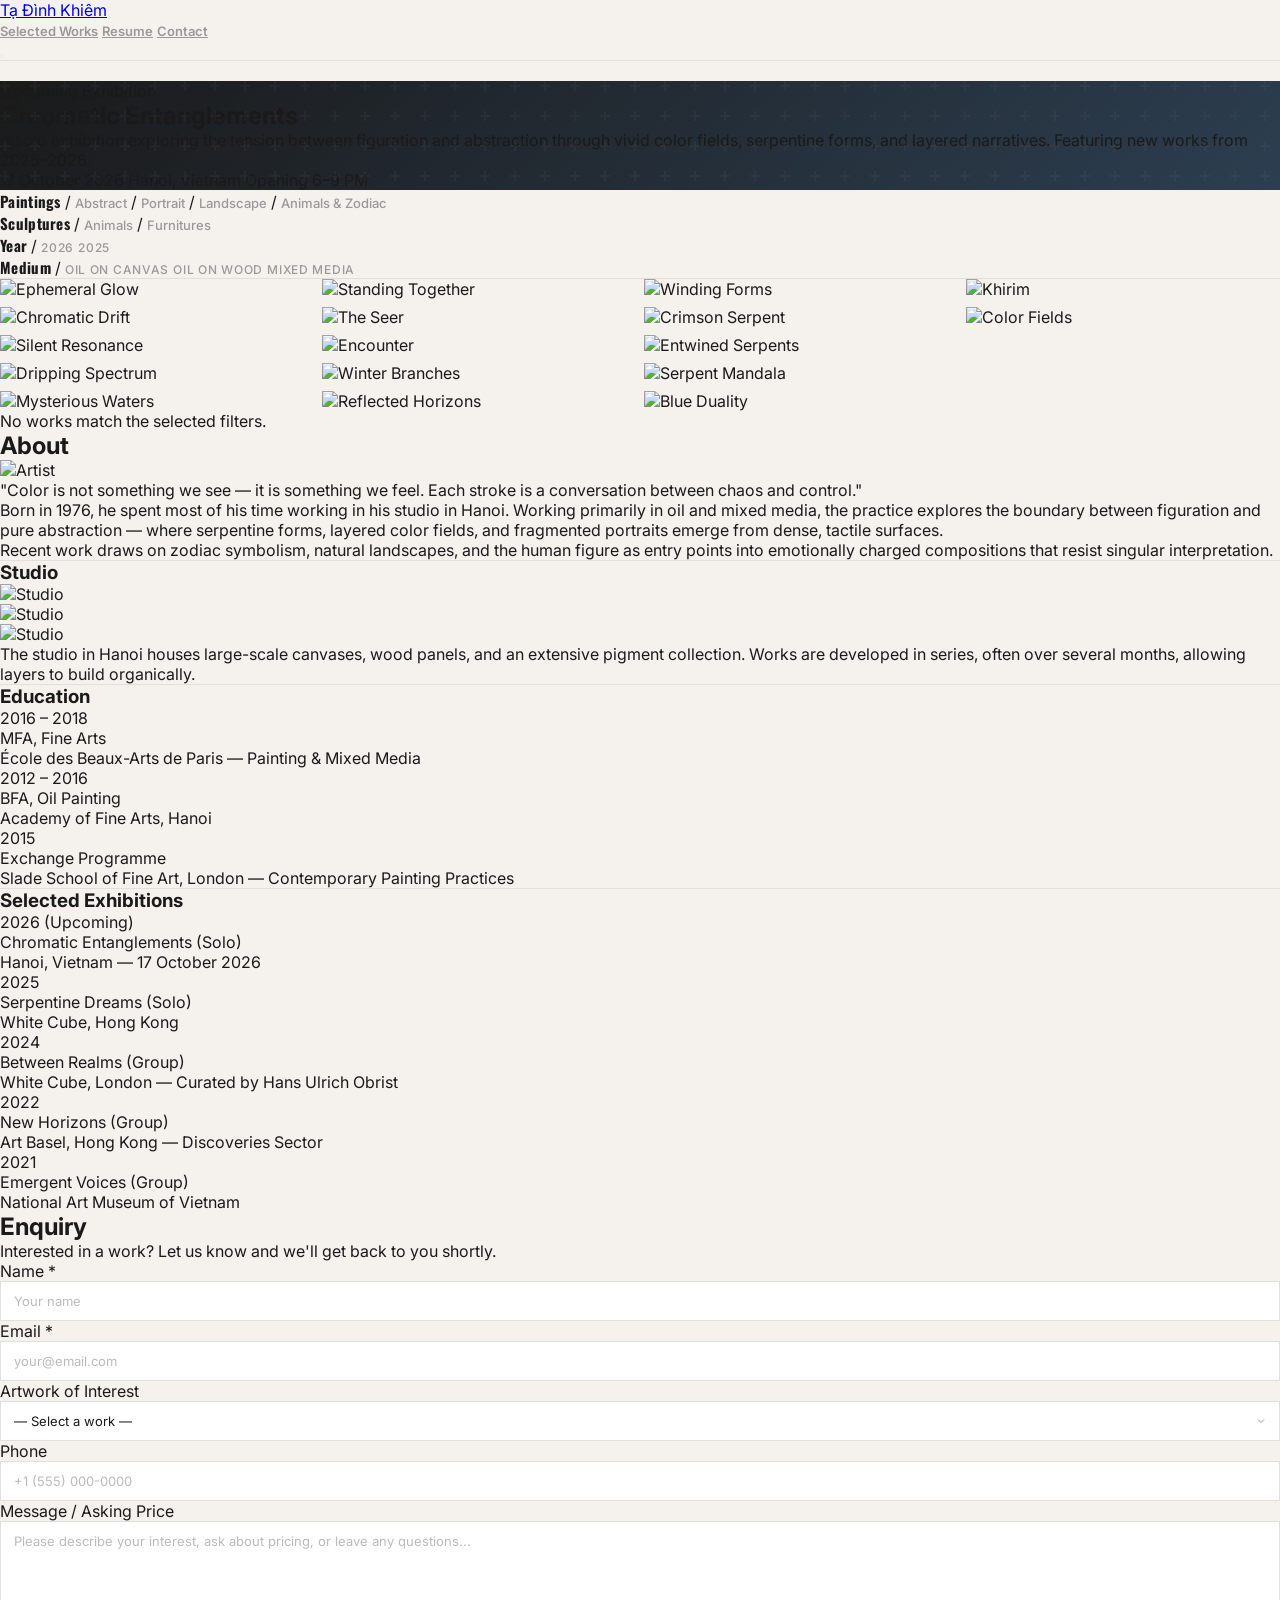
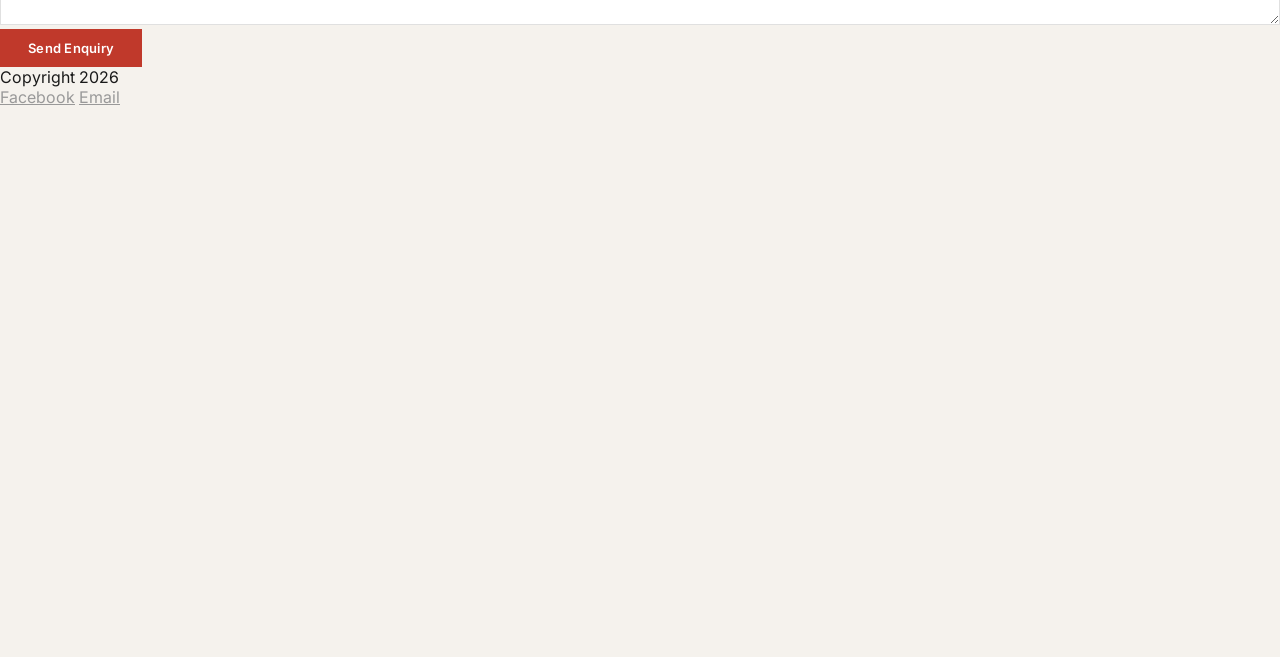
==== artist-full-v2.html @ 931a34ec "Initial commit: web art project" ====
<!DOCTYPE html>
<html lang="en" class="scroll-smooth">

<head>
    <meta charset="UTF-8">
    <meta name="viewport" content="width=device-width, initial-scale=1.0">
    <title>Selected Works</title>
    <script src="https://cdn.tailwindcss.com"></script>
    <script src="https://code.iconify.design/iconify-icon/1.0.7/iconify-icon.min.js"></script>
    <link
        href="https://fonts.googleapis.com/css2?family=Inter:wght@300;400;500;600;700&family=Oswald:wght@300;400;500;600;700&display=swap"
        rel="stylesheet">
    <script>
        tailwind.config = { theme: { extend: { fontFamily: { inter: ['Inter', 'sans-serif'], oswald: ['Oswald', 'sans-serif'] } } } }
    </script>
    <style>
        * {
            margin: 0;
            padding: 0;
            box-sizing: border-box
        }

        body {
            font-family: 'Inter', sans-serif;
            background: #F5F2ED;
            color: #1a1a1a;
            -webkit-font-smoothing: antialiased
        }

        ::-webkit-scrollbar {
            width: 6px
        }

        ::-webkit-scrollbar-track {
            background: #F5F2ED
        }

        ::-webkit-scrollbar-thumb {
            background: rgba(0, 0, 0, .12);
            border-radius: 3px
        }

        ::-webkit-scrollbar-thumb:hover {
            background: rgba(0, 0, 0, .25)
        }

        .masonry {
            columns: 4;
            column-gap: 8px
        }

        @media(max-width:1024px) {
            .masonry {
                columns: 3
            }
        }

        @media(max-width:640px) {
            .masonry {
                columns: 2;
                column-gap: 6px
            }
        }

        .mi {
            break-inside: avoid;
            margin-bottom: 8px;
            opacity: 0;
            transform: translateY(14px);
            animation: fu .45s ease forwards
        }

        @media(max-width:640px) {
            .mi {
                margin-bottom: 6px
            }
        }

        .mi.out {
            display: none
        }

        .mi img {
            width: 100%;
            height: auto;
            display: block;
            transition: transform .7s cubic-bezier(.25, .46, .45, .94)
        }

        .mi:hover img {
            transform: scale(1.02)
        }

        @keyframes fu {
            to {
                opacity: 1;
                transform: translateY(0)
            }
        }

        .ch {
            font-family: 'Oswald', sans-serif;
            font-weight: 700;
            font-size: 15px;
            color: #1a1a1a;
            letter-spacing: .02em
        }

        .cl {
            color: #999;
            transition: color .25s;
            cursor: pointer;
            font-weight: 500;
            font-size: 13px
        }

        .cl:hover {
            color: #555
        }

        .cl.on {
            color: #C0392B;
            font-weight: 600
        }

        .fl {
            color: #999;
            transition: color .25s;
            cursor: pointer;
            font-weight: 500;
            font-size: 12px;
            text-transform: uppercase;
            letter-spacing: .06em
        }

        .fl:hover {
            color: #555
        }

        .fl.on {
            color: #C0392B;
            font-weight: 600
        }

        .nl {
            color: #999;
            transition: color .25s;
            font-weight: 600;
            font-size: 13px
        }

        .nl:hover {
            color: #1a1a1a
        }

        .nl.cur {
            color: #1a1a1a
        }

        .dv {
            height: 1px;
            background: rgba(0, 0, 0, .08)
        }

        .lb {
            opacity: 0;
            pointer-events: none;
            transition: opacity .3s
        }

        .lb.on {
            opacity: 1;
            pointer-events: auto
        }

        .lb .lbi {
            transform: scale(.97) translateY(8px);
            transition: transform .4s cubic-bezier(.16, 1, .3, 1)
        }

        .lb.on .lbi {
            transform: scale(1) translateY(0)
        }

        .ip {
            position: relative;
            overflow: hidden;
            background: #1a1a1a
        }

        .ip::before,
        .ip::after {
            content: '';
            position: absolute;
            border-radius: 50%;
            pointer-events: none;
            filter: blur(80px);
            opacity: .5
        }

        .ip::before {
            width: 200%;
            height: 200%;
            top: -60%;
            left: -60%;
            background: var(--pa, #C0392B)
        }

        .ip::after {
            width: 160%;
            height: 160%;
            bottom: -50%;
            right: -50%;
            background: var(--pb, #2C3E50)
        }

        .ip .p1,
        .ip .p2,
        .ip .p3 {
            position: absolute;
            border-radius: 50%;
            pointer-events: none
        }

        .ip .p1 {
            width: 120%;
            height: 120%;
            top: -10%;
            right: -40%;
            background: var(--pc, #8E44AD);
            opacity: .35;
            filter: blur(60px)
        }

        .ip .p2 {
            width: 100%;
            height: 100%;
            bottom: -20%;
            left: -20%;
            background: var(--pd, #E67E22);
            opacity: .3;
            filter: blur(60px)
        }

        .ip .p3 {
            width: 90%;
            height: 90%;
            top: 10%;
            left: 20%;
            background: var(--pe, #2980B9);
            opacity: .2;
            filter: blur(70px)
        }

        .ip .ic {
            position: relative;
            z-index: 2
        }

        .la {
            position: absolute;
            top: 50%;
            transform: translateY(-50%);
            z-index: 10;
            width: 44px;
            height: 44px;
            border-radius: 50%;
            background: rgba(26, 26, 26, .7);
            backdrop-filter: blur(8px);
            border: 1px solid rgba(255, 255, 255, .1);
            color: #fff;
            display: flex;
            align-items: center;
            justify-content: center;
            cursor: pointer;
            transition: background .25s, transform .25s
        }

        .la:hover {
            background: rgba(26, 26, 26, .9);
            transform: translateY(-50%) scale(1.08)
        }

        .la.pr {
            left: 12px
        }

        .la.nx {
            right: 12px
        }

        @media(min-width:768px) {
            .la.pr {
                left: 20px
            }

            .la.nx {
                right: 20px
            }
        }

        .ep {
            opacity: 0;
            pointer-events: none;
            transition: opacity .3s
        }

        .ep.on {
            opacity: 1;
            pointer-events: auto
        }

        .ep .ei {
            transform: scale(.96) translateY(12px);
            transition: transform .4s cubic-bezier(.16, 1, .3, 1)
        }

        .ep.on .ei {
            transform: scale(1) translateY(0)
        }

        .fi {
            width: 100%;
            background: #fff;
            border: 1px solid rgba(0, 0, 0, .12);
            padding: 11px 13px;
            font-family: 'Inter', sans-serif;
            font-size: 13px;
            color: #1a1a1a;
            transition: border-color .25s;
            outline: none
        }

        .fi:focus {
            border-color: #C0392B
        }

        .fi::placeholder {
            color: #bbb
        }

        .fs {
            appearance: none;
            background-image: url("data:image/svg+xml,%3Csvg xmlns='http://www.w3.org/2000/svg' width='12' height='12' viewBox='0 0 24 24' fill='none' stroke='%23999' stroke-width='2'%3E%3Cpath d='m6 9 6 6 6-6'/%3E%3C/svg%3E");
            background-repeat: no-repeat;
            background-position: right 12px center;
            padding-right: 32px
        }

        .br {
            background: #C0392B;
            color: #fff;
            font-family: 'Inter', sans-serif;
            font-weight: 600;
            font-size: 13px;
            letter-spacing: .02em;
            padding: 11px 28px;
            border: none;
            cursor: pointer;
            transition: background .25s
        }

        .br:hover {
            background: #A93226
        }

        .bs {
            background: #C0392B;
            color: #fff;
            font-family: 'Inter', sans-serif;
            font-weight: 600;
            font-size: 11px;
            letter-spacing: .04em;
            text-transform: uppercase;
            padding: 9px 18px;
            border: none;
            cursor: pointer;
            transition: background .25s
        }

        .bs:hover {
            background: #A93226
        }

        .bo {
            background: transparent;
            color: #fff;
            font-family: 'Inter', sans-serif;
            font-weight: 600;
            font-size: 11px;
            letter-spacing: .04em;
            text-transform: uppercase;
            padding: 9px 18px;
            border: 1px solid rgba(255, 255, 255, .25);
            cursor: pointer;
            transition: all .25s
        }

        .bo:hover {
            border-color: #fff;
            background: rgba(255, 255, 255, .08)
        }

        .mm {
            transform: translateX(100%);
            transition: transform .4s cubic-bezier(.16, 1, .3, 1)
        }

        .mm.open {
            transform: translateX(0)
        }

        .ftl {
            color: #999;
            transition: color .25s
        }

        .ftl:hover {
            color: #fff
        }

        .toast {
            position: fixed;
            bottom: 30px;
            left: 50%;
            transform: translateX(-50%) translateY(20px);
            background: #1a1a1a;
            color: #fff;
            padding: 14px 28px;
            font-size: 14px;
            font-weight: 500;
            z-index: 200;
            opacity: 0;
            transition: opacity .3s, transform .3s;
            pointer-events: none
        }

        .toast.show {
            opacity: 1;
            transform: translateX(-50%) translateY(0)
        }

        .ub {
            background: linear-gradient(135deg, #1a1a1a 0%, #2C3E50 100%);
            position: relative;
            overflow: hidden
        }

        .ub::after {
            content: '';
            position: absolute;
            inset: 0;
            background: url("data:image/svg+xml,%3Csvg width='60' height='60' viewBox='0 0 60 60' xmlns='http://www.w3.org/2000/svg'%3E%3Cg fill='none' fill-rule='evenodd'%3E%3Cg fill='%23ffffff' fill-opacity='0.03'%3E%3Cpath d='M36 34v-4h-2v4h-4v2h4v4h2v-4h4v-2h-4zm0-30V0h-2v4h-4v2h4v4h2V6h4V4h-4zM6 34v-4H4v4H0v2h4v4h2v-4h4v-2H6zM6 4V0H4v4H0v2h4v4h2V6h4V4H6z'/%3E%3C/g%3E%3C/g%3E%3C/svg%3E")
        }
    </style>
</head>

<body class="font-inter">

    <header class="fixed top-0 left-0 right-0 z-50 bg-[#F5F2ED]/92 backdrop-blur-md">
        <div class="max-w-[1440px] mx-auto px-5 md:px-10 h-14 flex items-center justify-between">
            <a href="#"
                class="font-oswald text-4xl font-bold tracking-[-.02em] text-[#1a1a1a] hover:text-[#C0392B] transition-colors">Tạ
                Đình Khiêm</a>
            <nav class="hidden md:flex items-center gap-8">
                <a href="#works" class="nl cur">Selected Works</a>
                <a href="#resume" class="nl">Resume</a>
                <a href="#contact" class="nl">Contact</a>
            </nav>
            <button id="menuBtn" class="md:hidden text-[#999] hover:text-[#1a1a1a] transition-colors"><iconify-icon
                    icon="lucide:menu" width="22"></iconify-icon></button>
        </div>
        <div class="dv"></div>
    </header>

    <div id="mobileMenu" class="mm fixed inset-0 z-[60] bg-[#F5F2ED] flex flex-col items-center justify-center gap-8">
        <button id="closeMenu"
            class="absolute top-4 right-5 text-[#999] hover:text-[#1a1a1a] transition-colors"><iconify-icon
                icon="lucide:x" width="24"></iconify-icon></button>
        <a href="#works" class="text-2xl font-oswald font-bold tracking-wide text-[#1a1a1a] ml">Selected Works</a>
        <a href="#resume" class="text-2xl font-oswald font-bold tracking-wide text-[#1a1a1a] ml">Resume</a>
        <a href="#contact" class="text-2xl font-oswald font-bold tracking-wide text-[#1a1a1a] ml">Contact</a>
    </div>

    <main class="pt-[58px]">

        <!-- Upcoming Exhibition -->
        <section class="ub">
            <div class="max-w-[1440px] mx-auto px-5 md:px-10 py-10 md:py-14 relative z-10">
                <p class="text-[#C0392B] text-[11px] font-bold uppercase tracking-[.15em] mb-3">Upcoming Exhibition</p>
                <h2 class="font-oswald text-2xl md:text-4xl font-bold text-white tracking-tight mb-3">Chromatic
                    Entanglements</h2>
                <p class="text-white/60 text-sm md:text-[15px] leading-relaxed max-w-xl mb-5">A solo exhibition
                    exploring the tension between figuration and abstraction through vivid color fields, serpentine
                    forms, and layered narratives. Featuring new works from 2025–2026.</p>
                <div class="flex flex-wrap items-center gap-x-6 gap-y-2 text-[13px]">
                    <span class="text-white/90 font-semibold flex items-center gap-1.5"><iconify-icon
                            icon="lucide:calendar" width="14" class="text-[#C0392B]"></iconify-icon>17 October
                        2026</span>
                    <span class="text-white/50 font-medium flex items-center gap-1.5"><iconify-icon
                            icon="lucide:map-pin" width="14" class="text-[#C0392B]"></iconify-icon>Hanoi, Vietnam</span>
                    <span class="text-white/50 font-medium flex items-center gap-1.5"><iconify-icon icon="lucide:clock"
                            width="14" class="text-[#C0392B]"></iconify-icon>Opening 6–9 PM</span>
                </div>
            </div>
        </section>

        <!-- Filters -->
        <section id="works" class="max-w-[1440px] mx-auto px-5 md:px-10 pt-7 pb-4">
            <div class="space-y-2.5">
                <div class="flex flex-wrap items-center gap-x-2 gap-y-1.5">
                    <span class="ch mr-1">Paintings</span>
                    <span class="text-[#ccc] font-light">/</span>
                    <span class="cl px-1.5 py-0.5" data-fc="abstract">Abstract</span>
                    <span class="text-[#ccc] font-light">/</span>
                    <span class="cl px-1.5 py-0.5" data-fc="portrait">Portrait</span>
                    <span class="text-[#ccc] font-light">/</span>
                    <span class="cl px-1.5 py-0.5" data-fc="landscape">Landscape</span>
                    <span class="text-[#ccc] font-light">/</span>
                    <span class="cl px-1.5 py-0.5" data-fc="zodiac">Animals &amp; Zodiac</span>
                </div>
                <div class="flex flex-wrap items-center gap-x-2 gap-y-1.5">
                    <span class="ch mr-1">Sculptures</span>
                    <span class="text-[#ccc] font-light">/</span>
                    <span class="cl px-1.5 py-0.5" data-fc="sculpt-animal">Animals</span>
                    <span class="text-[#ccc] font-light">/</span>
                    <span class="cl px-1.5 py-0.5" data-fc="sculpt-furniture">Furnitures</span>
                </div>
                <div class="flex flex-wrap items-center gap-x-2 gap-y-1.5">
                    <!-- <span class="text-[#1a1a1a] text-[12px] font-bold tracking-[.1em] mr-1">Year</span> -->
                    <span class="ch mr-1">Year</span>
                    <span class="text-[#ccc] font-light">/</span>
                    <span class="fl px-1.5 py-0.5" data-fy="2026">2026</span>
                    <span class="fl px-1.5 py-0.5" data-fy="2025">2025</span>
                </div>
                <div class="flex flex-wrap items-center gap-x-2 gap-y-1.5">
                    <!-- <span class="text-[#bbb] text-[12px] font-bold tracking-[.1em] mr-1">Medium</span> -->
                    <span class="ch mr-1">Medium</span>
                    <span class="text-[#ccc] font-light">/</span>
                    <span class="fl px-1.5 py-0.5" data-fm="Oil on canvas">Oil on Canvas</span>
                    <span class="fl px-1.5 py-0.5" data-fm="Oil on wood">Oil on Wood</span>
                    <span class="fl px-1.5 py-0.5" data-fm="Mixed media">Mixed Media</span>
                </div>
            </div>
        </section>
        <div class="dv max-w-[1440px] mx-auto"></div>

        <!-- Gallery -->
        <section class="max-w-[1440px] mx-auto px-5 md:px-10 py-6">
            <div class="masonry" id="gal"></div>
            <div id="emp" class="hidden py-24 text-center">
                <p class="text-[#bbb] text-sm">No works match the selected filters.</p>
            </div>
        </section>

        <!-- Resume -->
        <section id="resume" class="bg-[#EDEAE5]">
            <div class="max-w-[1440px] mx-auto px-5 md:px-10 py-16 md:py-20">
                <h2 class="font-oswald text-3xl md:text-4xl font-bold tracking-tight mb-12 text-[#1a1a1a]">About</h2>

                <!-- Artist portrait + quote -->
                <div class="grid md:grid-cols-[280px_1fr] gap-10 md:gap-14 mb-16">
                    <div class="aspect-[3/4] bg-[#D5D0C8] overflow-hidden flex-shrink-0">
                        <img src="https://z-cdn-media.chatglm.cn/files/54ba422c-b4bf-478c-8c98-74985f8f2114.jpg?auth_key=1883080194-9b0b7a00d5b3437ab71ca2c5b6d3f06d-0-c387dc10673f35275bd7cb42a4d241a6"
                            alt="Artist" class="w-full h-full object-cover grayscale contrast-110 opacity-80">
                    </div>
                    <div class="flex flex-col justify-center">
                        <blockquote
                            class="font-oswald text-xl md:text-2xl font-medium leading-relaxed text-[#444] border-l-2 border-[#C0392B] pl-6 mb-8">
                            "Color is not something we see — it is something we feel. Each stroke is a conversation
                            between chaos and control."</blockquote>
                        <div class="space-y-4 text-sm text-[#666] leading-relaxed">
                            <p>Born in 1976, he spent most of his time working in his studio in Hanoi. Working primarily
                                in oil and mixed media, the practice explores the boundary
                                between figuration and pure abstraction — where serpentine forms, layered color fields,
                                and fragmented portraits emerge from dense, tactile surfaces.</p>
                            <p>Recent work draws on zodiac symbolism, natural landscapes, and the human figure as entry
                                points into emotionally charged compositions that resist singular interpretation.</p>
                        </div>
                    </div>
                </div>
                <div class="dv mb-14"></div>

                <!-- Studio -->
                <div class="mb-16">
                    <h3 class="font-oswald text-xl font-bold tracking-tight mb-6 text-[#1a1a1a]">Studio</h3>
                    <div class="grid md:grid-cols-3 gap-4">
                        <div class="aspect-[4/3] bg-[#D5D0C8] overflow-hidden"><img
                                src="https://z-cdn-media.chatglm.cn/files/4e08b5ab-0acb-44da-9bf9-596d297bdfd8.jpg?auth_key=1883080194-8fad21d717654ce8971a6dd4a4e3554a-0-fccf2784b90c9a1ebaae9c14d878c365"
                                alt="Studio"
                                class="w-full h-full object-cover opacity-70 hover:opacity-90 transition-opacity duration-500">
                        </div>
                        <div class="aspect-[4/3] bg-[#D5D0C8] overflow-hidden"><img
                                src="https://z-cdn-media.chatglm.cn/files/10837191-a546-4a42-b756-31c80c2e6c0d.jpg?auth_key=1883080194-b38e08549b984ed2bcd1e677a4da01a2-0-177d7dd1fb57a58d525cc7eaafb9e87e"
                                alt="Studio"
                                class="w-full h-full object-cover opacity-70 hover:opacity-90 transition-opacity duration-500">
                        </div>
                        <div class="aspect-[4/3] bg-[#D5D0C8] overflow-hidden"><img
                                src="https://z-cdn-media.chatglm.cn/files/6383b5b0-5266-4fba-bae5-473a474a9531.jpg?auth_key=1883080194-2f14f723540141a4b135b7a403f0fde6-0-3515100476a0485ffc94ee3a87d2fecb"
                                alt="Studio"
                                class="w-full h-full object-cover opacity-70 hover:opacity-90 transition-opacity duration-500">
                        </div>
                    </div>
                    <p class="text-sm text-[#888] mt-4 leading-relaxed max-w-2xl">The studio in Hanoi houses
                        large-scale canvases, wood panels, and an extensive pigment collection. Works are developed in
                        series, often over several months, allowing layers to build organically.</p>
                </div>
                <div class="dv mb-14"></div>

                <!-- Education -->
                <div class="mb-16">
                    <h3 class="font-oswald text-xl font-bold tracking-tight mb-6 text-[#1a1a1a]">Education</h3>
                    <div class="space-y-4 text-sm">
                        <div class="flex flex-col md:flex-row md:items-baseline gap-1 md:gap-6"><span
                                class="text-[#C0392B] font-semibold md:w-32 flex-shrink-0">2016 – 2018</span>
                            <div>
                                <p class="font-semibold text-[#1a1a1a]">MFA, Fine Arts</p>
                                <p class="text-[#888]">École des Beaux-Arts de Paris — Painting &amp; Mixed Media</p>
                            </div>
                        </div>
                        <div class="flex flex-col md:flex-row md:items-baseline gap-1 md:gap-6"><span
                                class="text-[#C0392B] font-semibold md:w-32 flex-shrink-0">2012 – 2016</span>
                            <div>
                                <p class="font-semibold text-[#1a1a1a]">BFA, Oil Painting</p>
                                <p class="text-[#888]">Academy of Fine Arts, Hanoi
                                </p>
                            </div>
                        </div>
                        <div class="flex flex-col md:flex-row md:items-baseline gap-1 md:gap-6"><span
                                class="text-[#C0392B] font-semibold md:w-32 flex-shrink-0">2015</span>
                            <div>
                                <p class="font-semibold text-[#1a1a1a]">Exchange Programme</p>
                                <p class="text-[#888]">Slade School of Fine Art, London — Contemporary Painting
                                    Practices</p>
                            </div>
                        </div>
                    </div>
                </div>
                <div class="dv mb-14"></div>

                <!-- Exhibitions -->
                <div>
                    <h3 class="font-oswald text-xl font-bold tracking-tight mb-6 text-[#1a1a1a]">Selected Exhibitions
                    </h3>
                    <div class="space-y-4 text-sm">
                        <div class="flex flex-col md:flex-row md:items-baseline gap-1 md:gap-6"><span
                                class="text-[#C0392B] font-semibold md:w-32 flex-shrink-0">2026 (Upcoming)</span>
                            <div>
                                <p class="font-semibold text-[#1a1a1a]">Chromatic Entanglements <span
                                        class="text-[#888] font-normal">(Solo)</span></p>
                                <p class="text-[#888]">Hanoi, Vietnam — 17 October 2026</p>
                            </div>
                        </div>
                        <div class="flex flex-col md:flex-row md:items-baseline gap-1 md:gap-6"><span
                                class="text-[#C0392B] font-semibold md:w-32 flex-shrink-0">2025</span>
                            <div>
                                <p class="font-semibold text-[#1a1a1a]">Serpentine Dreams <span
                                        class="text-[#888] font-normal">(Solo)</span></p>
                                <p class="text-[#888]">White Cube, Hong Kong</p>
                            </div>
                        </div>
                        <div class="flex flex-col md:flex-row md:items-baseline gap-1 md:gap-6"><span
                                class="text-[#C0392B] font-semibold md:w-32 flex-shrink-0">2024</span>
                            <div>
                                <p class="font-semibold text-[#1a1a1a]">Between Realms <span
                                        class="text-[#888] font-normal">(Group)</span></p>
                                <p class="text-[#888]">White Cube, London — Curated by Hans Ulrich Obrist</p>
                            </div>
                        </div>
                        <div class="flex flex-col md:flex-row md:items-baseline gap-1 md:gap-6"><span
                                class="text-[#C0392B] font-semibold md:w-32 flex-shrink-0">2022</span>
                            <div>
                                <p class="font-semibold text-[#1a1a1a]">New Horizons <span
                                        class="text-[#888] font-normal">(Group)</span></p>
                                <p class="text-[#888]">Art Basel, Hong Kong — Discoveries Sector</p>
                            </div>
                        </div>
                        <div class="flex flex-col md:flex-row md:items-baseline gap-1 md:gap-6"><span
                                class="text-[#C0392B] font-semibold md:w-32 flex-shrink-0">2021</span>
                            <div>
                                <p class="font-semibold text-[#1a1a1a]">Emergent Voices <span
                                        class="text-[#888] font-normal">(Group)</span></p>
                                <p class="text-[#888]">National Art Museum of Vietnam</p>
                            </div>
                        </div>
                    </div>
                </div>
            </div>
        </section>
    </main>

    <!-- Enquiry section -->
    <section id="enquiry" class="bg-[#E5E2DC]">
        <div class="max-w-[1440px] mx-auto px-5 md:px-10 py-16 md:py-20">
            <h2 class="font-oswald text-3xl font-bold tracking-tight mb-2 text-[#1a1a1a]">Enquiry</h2>
            <p class="text-[#999] text-sm mb-10">Interested in a work? Let us know and we'll get back to you shortly.
            </p>
            <form id="eqFormBot" class="grid md:grid-cols-2 gap-5 max-w-3xl">
                <div><label class="block text-[11px] font-bold text-[#888] uppercase tracking-[.1em] mb-2">Name
                        *</label><input type="text" class="fi" placeholder="Your name" required></div>
                <div><label class="block text-[11px] font-bold text-[#888] uppercase tracking-[.1em] mb-2">Email
                        *</label><input type="email" class="fi" placeholder="your@email.com" required></div>
                <div><label class="block text-[11px] font-bold text-[#888] uppercase tracking-[.1em] mb-2">Artwork of
                        Interest</label><select id="aSel" class="fi fs">
                        <option value="">— Select a work —</option>
                    </select></div>
                <div><label
                        class="block text-[11px] font-bold text-[#888] uppercase tracking-[.1em] mb-2">Phone</label><input
                        type="tel" class="fi" placeholder="+1 (555) 000-0000"></div>
                <div class="md:col-span-2"><label
                        class="block text-[11px] font-bold text-[#888] uppercase tracking-[.1em] mb-2">Message / Asking
                        Price</label><textarea class="fi" rows="5"
                        placeholder="Please describe your interest, ask about pricing, or leave any questions..."></textarea>
                </div>
                <div class="md:col-span-2"><button type="submit" class="br">Send Enquiry</button></div>
            </form>
        </div>
    </section>

    <footer id="contact" class="bg-[#1a1a1a]">
        <div class="max-w-[1440px] mx-auto px-5 md:px-10 py-8">
            <div class="flex flex-wrap items-center gap-x-8 gap-y-3 text-[13px]">
                <p>Copyright 2026</p>
                <a href="#" class="ftl flex items-center gap-2"><iconify-icon icon="lucide:facebook"
                        width="16"></iconify-icon>Facebook</a>
                <a href="mailto:artist@example.com" class="ftl flex items-center gap-2"><iconify-icon icon="lucide:mail"
                        width="16"></iconify-icon>Email</a>
            </div>
        </div>
    </footer>

    <!-- Lightbox -->
    <div id="lb" class="lb fixed inset-0 z-[70] bg-[#F5F2ED] flex flex-col">
        <div class="flex items-center justify-between px-4 md:px-8 h-14 flex-shrink-0">
            <span id="lbCt" class="text-[#999] text-[13px] font-medium tabular-nums"></span>
            <button id="clLb" class="text-[#999] hover:text-[#1a1a1a] transition-colors"><iconify-icon icon="lucide:x"
                    width="24"></iconify-icon></button>
        </div>
        <div class="flex-1 flex flex-col md:flex-row items-stretch overflow-hidden min-h-0">
            <div class="relative flex-1 flex items-center justify-center px-2 md:px-4 pb-2 md:pb-0 min-h-0">
                <button id="lbP" class="la pr"><iconify-icon icon="lucide:chevron-left"
                        width="22"></iconify-icon></button>
                <img id="lbIm" src="" alt="" class="max-w-full max-h-full object-contain select-none px-10">
                <button id="lbN" class="la nx"><iconify-icon icon="lucide:chevron-right"
                        width="22"></iconify-icon></button>
            </div>
            <div id="lbI"
                class="ip w-full md:w-[310px] lg:w-[350px] flex-shrink-0 flex flex-col justify-between p-6 md:p-8 text-white">
                <div class="p1"></div>
                <div class="p2"></div>
                <div class="p3"></div>
                <div class="ic">
                    <h3 id="lbTi" class="font-oswald text-2xl md:text-3xl font-bold tracking-tight leading-tight mb-6">
                    </h3>
                    <div class="space-y-4 text-[13px]">
                        <div><span class="text-white/40 text-[10px] font-bold uppercase tracking-[.15em]">Year</span>
                            <p id="lbYr" class="text-white/90 mt-1 font-medium"></p>
                        </div>
                        <div><span class="text-white/40 text-[10px] font-bold uppercase tracking-[.15em]">Medium</span>
                            <p id="lbMd" class="text-white/90 mt-1 font-medium"></p>
                        </div>
                        <div><span class="text-white/40 text-[10px] font-bold uppercase tracking-[.15em]">Size</span>
                            <p id="lbSz" class="text-white/90 mt-1 font-medium"></p>
                        </div>
                        <div><span
                                class="text-white/40 text-[10px] font-bold uppercase tracking-[.15em]">Category</span>
                            <p id="lbCa" class="text-white/90 mt-1 font-medium"></p>
                        </div>
                    </div>
                </div>
                <div class="ic mt-8 space-y-4">
                    <button id="lbEq" class="bs w-full">Enquire About This Work</button>
                    <div class="flex items-center justify-between text-[12px]">
                        <button id="lbPT"
                            class="text-white/50 hover:text-white transition-colors font-medium flex items-center gap-1"><iconify-icon
                                icon="lucide:arrow-left" width="14"></iconify-icon> Prev</button>
                        <button id="lbNT"
                            class="text-white/50 hover:text-white transition-colors font-medium flex items-center gap-1">Next
                            <iconify-icon icon="lucide:arrow-right" width="14"></iconify-icon></button>
                    </div>
                </div>
            </div>
        </div>
    </div>

    <!-- Enquiry Popup -->
    <div id="eqP" class="ep fixed inset-0 z-[80] bg-black/60 backdrop-blur-sm flex items-center justify-center p-4">
        <div class="ei bg-[#F5F2ED] w-full max-w-lg max-h-[90vh] overflow-y-auto">
            <div class="flex items-center justify-between px-6 pt-6 pb-4">
                <h3 class="font-oswald text-xl font-bold tracking-tight">Enquiry</h3>
                <button id="clEq" class="text-[#999] hover:text-[#1a1a1a] transition-colors"><iconify-icon
                        icon="lucide:x" width="22"></iconify-icon></button>
            </div>
            <div class="px-6 pb-6">
                <p id="eqAr" class="text-[13px] text-[#C0392B] font-semibold mb-5"></p>
                <form id="eqF" class="space-y-4">
                    <div><label class="block text-[10px] font-bold text-[#888] uppercase tracking-[.1em] mb-1.5">Name
                            *</label><input type="text" class="fi" required></div>
                    <div><label class="block text-[10px] font-bold text-[#888] uppercase tracking-[.1em] mb-1.5">Email
                            *</label><input type="email" class="fi" required></div>
                    <div><label
                            class="block text-[10px] font-bold text-[#888] uppercase tracking-[.1em] mb-1.5">Phone</label><input
                            type="tel" class="fi"></div>
                    <div><label class="block text-[10px] font-bold text-[#888] uppercase tracking-[.1em] mb-1.5">Message
                            / Asking Price</label><textarea class="fi" rows="4"
                            placeholder="I'm interested in this work. Could you please provide pricing and availability?"></textarea>
                    </div>
                    <div class="flex gap-3 pt-2">
                        <button type="submit" class="br flex-1">Send Enquiry</button>
                        <button type="button" id="cnEq" class="bo flex-1">Cancel</button>
                    </div>
                </form>
            </div>
        </div>
    </div>

    <div id="toast" class="toast">Enquiry sent successfully!</div>

    <script>
        const D = [
            {
                id: 1, t: "Ephemeral Glow", c: "abstract", y: "2025", m: "Oil on canvas", s: "120 × 90 cm",
                u: "https://z-cdn-media.chatglm.cn/files/7e4b51a4-75f1-4eb2-bbc7-0be7da58c97c.jpg?auth_key=1883056714-a0e1b920dd7d477bbb8e6c346b0e8ca6-0-f7240110edbd97f602985567edc2bbfe",
                p: ['#C0392B', '#E67E22', '#F39C12', '#8E44AD', '#2C3E50']
            },
            {
                id: 2, t: "Chromatic Drift", c: "abstract", y: "2025", m: "Oil on canvas", s: "100 × 100 cm",
                u: "https://z-cdn-media.chatglm.cn/files/c59ad9e5-fbcc-453d-9213-8470e5672199.jpg?auth_key=1883056714-482db957bcf74dc29b6e66dac5312415-0-cfdd17c0881444195f180539f87644da",
                p: ['#6C3483', '#2471A3', '#1E8449', '#784212', '#566573']
            },
            {
                id: 3, t: "Silent Resonance", c: "abstract", y: "2025", m: "Oil on canvas", s: "150 × 100 cm",
                u: "https://z-cdn-media.chatglm.cn/files/294ca888-08fe-430f-a93c-66a574a00e89.jpg?auth_key=1883056714-84849db05de1478e95b4aa4578d805a8-0-a4b103fd3b1a6aca75df08f143ec272f",
                p: ['#922B21', '#E67E22', '#7D3C98', '#2E86C1', '#1B1B1B']
            },
            {
                id: 4, t: "Dripping Spectrum", c: "abstract", y: "2026", m: "Mixed media", s: "130 × 90 cm",
                u: "https://z-cdn-media.chatglm.cn/files/10837191-a546-4a42-b756-31c80c2e6c0d.jpg?auth_key=1883080194-b38e08549b984ed2bcd1e677a4da01a2-0-177d7dd1fb57a58d525cc7eaafb9e87e",
                p: ['#E91E8C', '#C0392B', '#27AE60', '#1A1A1A', '#F48FB1']
            },
            {
                id: 5, t: "Mysterious Waters", c: "abstract", y: "2025", m: "Oil on canvas", s: "120 × 80 cm",
                u: "https://z-cdn-media.chatglm.cn/files/4e08b5ab-0acb-44da-9bf9-596d297bdfd8.jpg?auth_key=1883080194-8fad21d717654ce8971a6dd4a4e3554a-0-fccf2784b90c9a1ebaae9c14d878c365",
                p: ['#1B4F72', '#1E8449', '#1A1A1A', '#E74C3C', '#F9E79F']
            },
            {
                id: 6, t: "Standing Together", c: "portrait", y: "2025", m: "Oil on canvas", s: "90 × 120 cm",
                u: "https://z-cdn-media.chatglm.cn/files/a9c41bc5-8dc5-44bf-877e-9972ea2992e1.jpg?auth_key=1883080194-e8e0f4abde024191bd8fd3884db43652-0-a4e3f56b96ffdec99176afaa7464143d",
                p: ['#E67E22', '#F1C40F', '#1B1B1B', '#2C3E50', '#D35400']
            },
            {
                id: 7, t: "The Seer", c: "portrait", y: "2025", m: "Oil on canvas", s: "80 × 100 cm",
                u: "https://z-cdn-media.chatglm.cn/files/54ba422c-b4bf-478c-8c98-74985f8f2114.jpg?auth_key=1883080194-9b0b7a00d5b3437ab71ca2c5b6d3f06d-0-c387dc10673f35275bd7cb42a4d241a6",
                p: ['#C0392B', '#1B1B1B', '#784212', '#F5CBA7', '#2C3E50']
            },
            {
                id: 8, t: "Encounter", c: "portrait", y: "2026", m: "Oil on canvas", s: "100 × 80 cm",
                u: "https://z-cdn-media.chatglm.cn/files/24aca48f-72a6-4e52-9817-8c69db4d8b9b.jpg?auth_key=1883080194-b326fdc5173e45f399112713dfbad832-0-2be06cf8421c34c238b8364140264d87",
                p: ['#2E86C1', '#1B1B1B', '#F5F0E8', '#7F8C8D', '#34495E']
            },
            {
                id: 9, t: "Winter Branches", c: "landscape", y: "2025", m: "Oil on canvas", s: "150 × 100 cm",
                u: "https://z-cdn-media.chatglm.cn/files/6383b5b0-5266-4fba-bae5-473a474a9531.jpg?auth_key=1883080194-2f14f723540141a4b135b7a403f0fde6-0-3515100476a0485ffc94ee3a87d2fecb",
                p: ['#5D6D7E', '#1A1A1A', '#C0392B', '#D4A76A', '#784212']
            },
            {
                id: 10, t: "Reflected Horizons", c: "landscape", y: "2025", m: "Oil on canvas", s: "140 × 90 cm",
                u: "https://z-cdn-media.chatglm.cn/files/7f0fa5ad-8336-4b0e-bdd6-229d2f8aa652.jpg?auth_key=1883080194-7710c3c113244f8b803583b5e5e6b371-0-5cf1a3da2830b46e8e273b10b52582d1",
                p: ['#E67E22', '#F39C12', '#2C3E50', '#1A5276', '#85C1E9']
            },
            {
                id: 11, t: "Winding Forms", c: "zodiac", y: "2025", m: "Oil on canvas", s: "100 × 120 cm",
                u: "https://z-cdn-media.chatglm.cn/files/e09926f5-28d5-44d5-82d1-98fe58a9336e.jpg?auth_key=1883056714-c82dfd0edcd5422eb00d9393b481bfaf-0-288988e7c4cb028e336ec3da06829e51",
                p: ['#F1C40F', '#E91E8C', '#27AE60', '#8E44AD', '#6B8E6B']
            },
            {
                id: 12, t: "Crimson Serpent", c: "zodiac", y: "2025", m: "Oil on canvas", s: "90 × 120 cm",
                u: "https://z-cdn-media.chatglm.cn/files/c15d5930-31ae-4642-9554-0b6559023029.jpg?auth_key=1883056714-50963855030840c9ab2593a2a02e19c4-0-e82cad52c65521a67fef7116b5b4c452",
                p: ['#C0392B', '#1ABC9C', '#F1C40F', '#2E86C1', '#1A1A1A']
            },
            {
                id: 13, t: "Entwined Serpents", c: "zodiac", y: "2025", m: "Oil on canvas", s: "110 × 80 cm",
                u: "https://z-cdn-media.chatglm.cn/files/6a00b5aa-bf4f-4724-afbe-4d5242a94dbe.jpg?auth_key=1883080194-c34adfd356fa451aa01c6637dede1930-0-a45c4681efb2fc6a6673deb31725216c",
                p: ['#8E44AD', '#E67E22', '#784212', '#6C3483', '#BDC3C7']
            },
            {
                id: 14, t: "Serpent Mandala", c: "zodiac", y: "2025", m: "Oil on wood", s: "Ø 80 cm",
                u: "https://z-cdn-media.chatglm.cn/files/90debd41-13dc-444f-a05e-31200aab2138.jpg?auth_key=1883080194-72452fa03acd46779a80b31bc2a22ada-0-e57b2c542617d93ef6ace1fca39ed776",
                p: ['#27AE60', '#C0392B', '#2E86C1', '#F1C40F', '#8E44AD']
            },
            {
                id: 15, t: "Blue Duality", c: "zodiac", y: "2025", m: "Oil on wood", s: "Ø 80 cm",
                u: "https://z-cdn-media.chatglm.cn/files/6d396fbd-ac20-47d2-959d-8f1dbfc246ad.jpg?auth_key=1883080194-e3cb99abaa3e4c0ab9d7d286ef91a629-0-2d5895ace9ac955ee03877de37ccf8e9",
                p: ['#1B4F72', '#27AE60', '#F1C40F', '#8E44AD', '#0D3B66']
            },
            {
                id: 16, t: "Khirim", c: "zodiac", y: "2025", m: "Oil on canvas", s: "130 × 90 cm",
                u: "https://z-cdn-media.chatglm.cn/files/db579d98-4384-4b15-9197-b9ea25ba2337.jpg?auth_key=1883056714-4240f1766e0c4da890164e10e5b49fdf-0-3ee36cee690998e94777ca1b453b7ee4",
                p: ['#9B59B6', '#E91E8C', '#2E86C1', '#1A1A1A', '#5B2C6F']
            },
            {
                id: 17, t: "Color Fields", c: "zodiac", y: "2026", m: "Mixed media", s: "120 × 90 cm",
                u: "https://z-cdn-media.chatglm.cn/files/b33be868-9b09-44fd-9bc8-287b9e6bcc46.jpg?auth_key=1883056714-af1c3c29a12a4a7cb8958b56f09be60e-0-5042acb6e945415ef4ab47dc4df9a2ec",
                p: ['#F1C40F', '#2E86C1', '#27AE60', '#8E44AD', '#1A1A1A']
            }
        ];

        const CL = { 'abstract': 'Painting — Abstract', 'portrait': 'Painting — Portrait', 'landscape': 'Painting — Landscape', 'zodiac': 'Painting — Animals & Zodiac', 'sculpt-animal': 'Sculpture — Animals', 'sculpt-furniture': 'Sculpture — Furnitures' };

        // Gallery render
        const gal = document.getElementById('gal'), emp = document.getElementById('emp');
        gal.innerHTML = D.map((a, i) => `<div class="mi" data-c="${a.c}" data-y="${a.y}" data-m="${a.m}" data-id="${a.id}" style="animation-delay:${i * 30}ms"><div class="cursor-pointer" onclick="oLb(${a.id})"><img src="${a.u}" alt="${a.t}" loading="lazy" draggable="false"></div></div>`).join('');

        // Dropdown
        const aS = document.getElementById('aSel');
        D.forEach(a => { const o = document.createElement('option'); o.value = a.id; o.textContent = `${a.t} (${a.y})`; aS.appendChild(o) });

        // Filters — toggle behavior, no "All"
        let fC = null, fY = null, fM = null;
        const cL = document.querySelectorAll('[data-fc]'), yL = document.querySelectorAll('[data-fy]'), mL = document.querySelectorAll('[data-fm]');
        cL.forEach(l => l.addEventListener('click', () => { fC = fC === l.dataset.fc ? null : l.dataset.fc; cL.forEach(x => x.classList.toggle('on', x.dataset.fc === fC)); dF() }));
        yL.forEach(l => l.addEventListener('click', () => { fY = fY === l.dataset.fy ? null : l.dataset.fy; yL.forEach(x => x.classList.toggle('on', x.dataset.fy === fY)); dF() }));
        mL.forEach(l => l.addEventListener('click', () => { fM = fM === l.dataset.fm ? null : l.dataset.fm; mL.forEach(x => x.classList.toggle('on', x.dataset.fm === fM)); dF() }));

        function dF() {
            let n = 0;
            gal.querySelectorAll('.mi').forEach(it => {
                const ok = (!fC || it.dataset.c === fC) && (!fY || it.dataset.y === fY) && (!fM || it.dataset.m === fM);
                it.classList.toggle('out', !ok); if (ok) n++;
            });
            emp.classList.toggle('hidden', n > 0);
        }

        function gF() { return D.filter(a => (!fC || a.c === fC) && (!fY || a.y === fY) && (!fM || a.m === fM)) }

        // Lightbox
        const lbE = document.getElementById('lb'), lbIm = document.getElementById('lbIm'), lbTi = document.getElementById('lbTi'), lbYr = document.getElementById('lbYr'), lbMd = document.getElementById('lbMd'), lbSz = document.getElementById('lbSz'), lbCa = document.getElementById('lbCa'), lbCt = document.getElementById('lbCt'), lbI = document.getElementById('lbI');
        let lF = [], lI = 0;

        function sP(c) { lbI.style.setProperty('--pa', c[0]); lbI.style.setProperty('--pb', c[1]); lbI.style.setProperty('--pc', c[2]); lbI.style.setProperty('--pd', c[3]); lbI.style.setProperty('--pe', c[4]) }
        function sI() { const a = lF[lI]; if (!a) return; lbIm.src = a.u; lbIm.alt = a.t; lbTi.textContent = a.t; lbYr.textContent = a.y; lbMd.textContent = a.m; lbSz.textContent = a.s; lbCa.textContent = CL[a.c]; lbCt.textContent = `${lI + 1} / ${lF.length}`; sP(a.p) }
        function oLb(id) { lF = gF(); lI = lF.findIndex(a => a.id === id); if (lI < 0) lI = 0; sI(); lbE.classList.add('on'); document.body.style.overflow = 'hidden' }
        function cLb() { lbE.classList.remove('on'); document.body.style.overflow = '' }
        function gP() { lI = (lI - 1 + lF.length) % lF.length; sI() }
        function gN() { lI = (lI + 1) % lF.length; sI() }

        document.getElementById('clLb').addEventListener('click', cLb);
        document.getElementById('lbP').addEventListener('click', gP);
        document.getElementById('lbN').addEventListener('click', gN);
        document.getElementById('lbPT').addEventListener('click', gP);
        document.getElementById('lbNT').addEventListener('click', gN);

        // Enquiry popup
        const eqP = document.getElementById('eqP'), eqAr = document.getElementById('eqAr');
        document.getElementById('lbEq').addEventListener('click', () => { const a = lF[lI]; if (!a) return; eqAr.textContent = `Re: ${a.t} (${a.y}) — ${a.m}, ${a.sz}`; eqP.classList.add('on') });
        document.getElementById('clEq').addEventListener('click', () => eqP.classList.remove('on'));
        document.getElementById('cnEq').addEventListener('click', () => eqP.classList.remove('on'));
        eqP.addEventListener('click', e => { if (e.target === eqP) eqP.classList.remove('on') });

        function sT() { const t = document.getElementById('toast'); t.classList.add('show'); setTimeout(() => t.classList.remove('show'), 3000) }
        document.getElementById('eqF').addEventListener('submit', e => { e.preventDefault(); eqP.classList.remove('on'); sT() });
        document.getElementById('eqFormBot').addEventListener('submit', e => { e.preventDefault(); e.target.reset(); sT() });

        // Keyboard
        document.addEventListener('keydown', e => {
            if (eqP.classList.contains('on')) { if (e.key === 'Escape') eqP.classList.remove('on'); return }
            if (!lbE.classList.contains('on')) return;
            if (e.key === 'Escape') cLb(); if (e.key === 'ArrowLeft') gP(); if (e.key === 'ArrowRight') gN();
        });

        // Mobile menu
        const mm = document.getElementById('mobileMenu');
        document.getElementById('menuBtn').addEventListener('click', () => { mm.classList.add('open'); document.body.style.overflow = 'hidden' });
        document.getElementById('closeMenu').addEventListener('click', () => { mm.classList.remove('open'); document.body.style.overflow = '' });
        document.querySelectorAll('.ml').forEach(l => l.addEventListener('click', () => { mm.classList.remove('open'); document.body.style.overflow = '' }));

        // Nav scroll
        const secs = document.querySelectorAll('section[id],footer[id]'), nls = document.querySelectorAll('header nav a');
        window.addEventListener('scroll', () => { let c = ''; secs.forEach(s => { if (window.scrollY >= s.offsetTop - 80) c = s.id }); nls.forEach(l => l.classList.toggle('cur', l.getAttribute('href') === '#' + c)) }, { passive: true });
    </script>
</body>

</html>
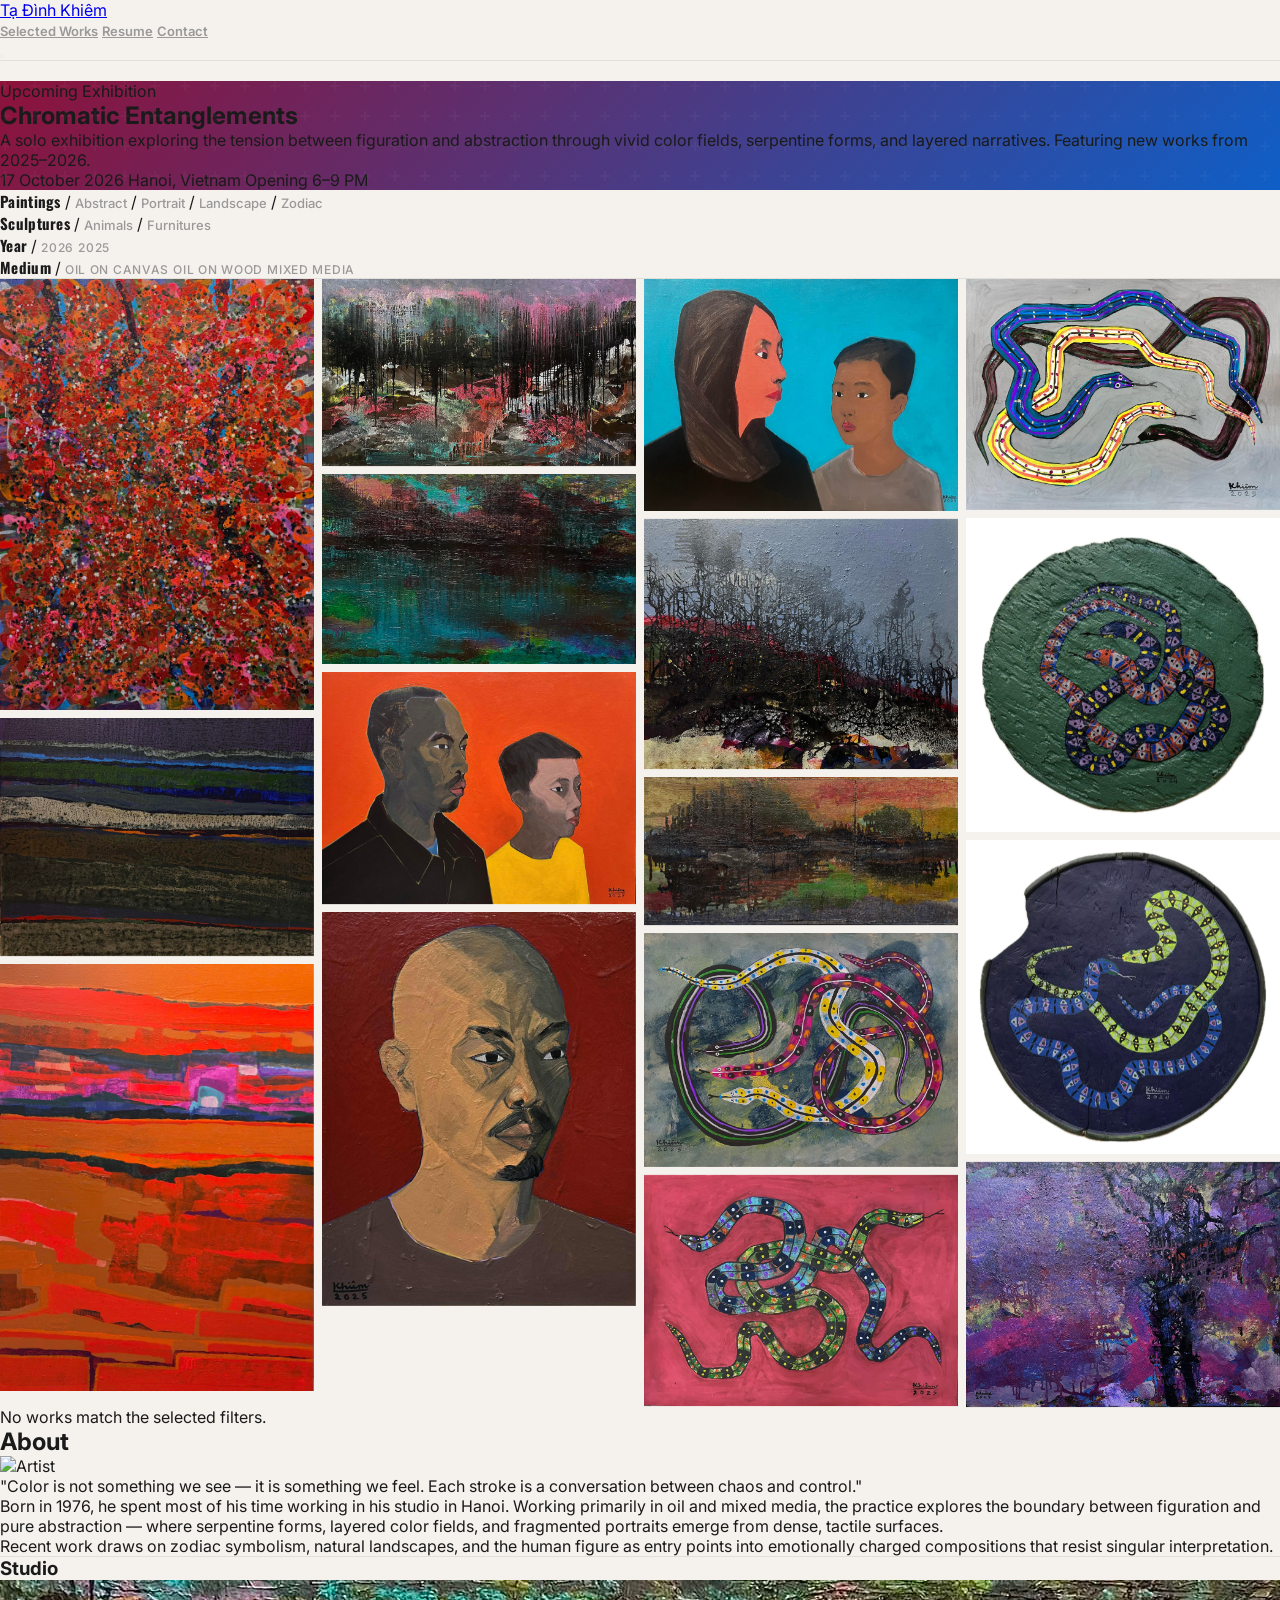
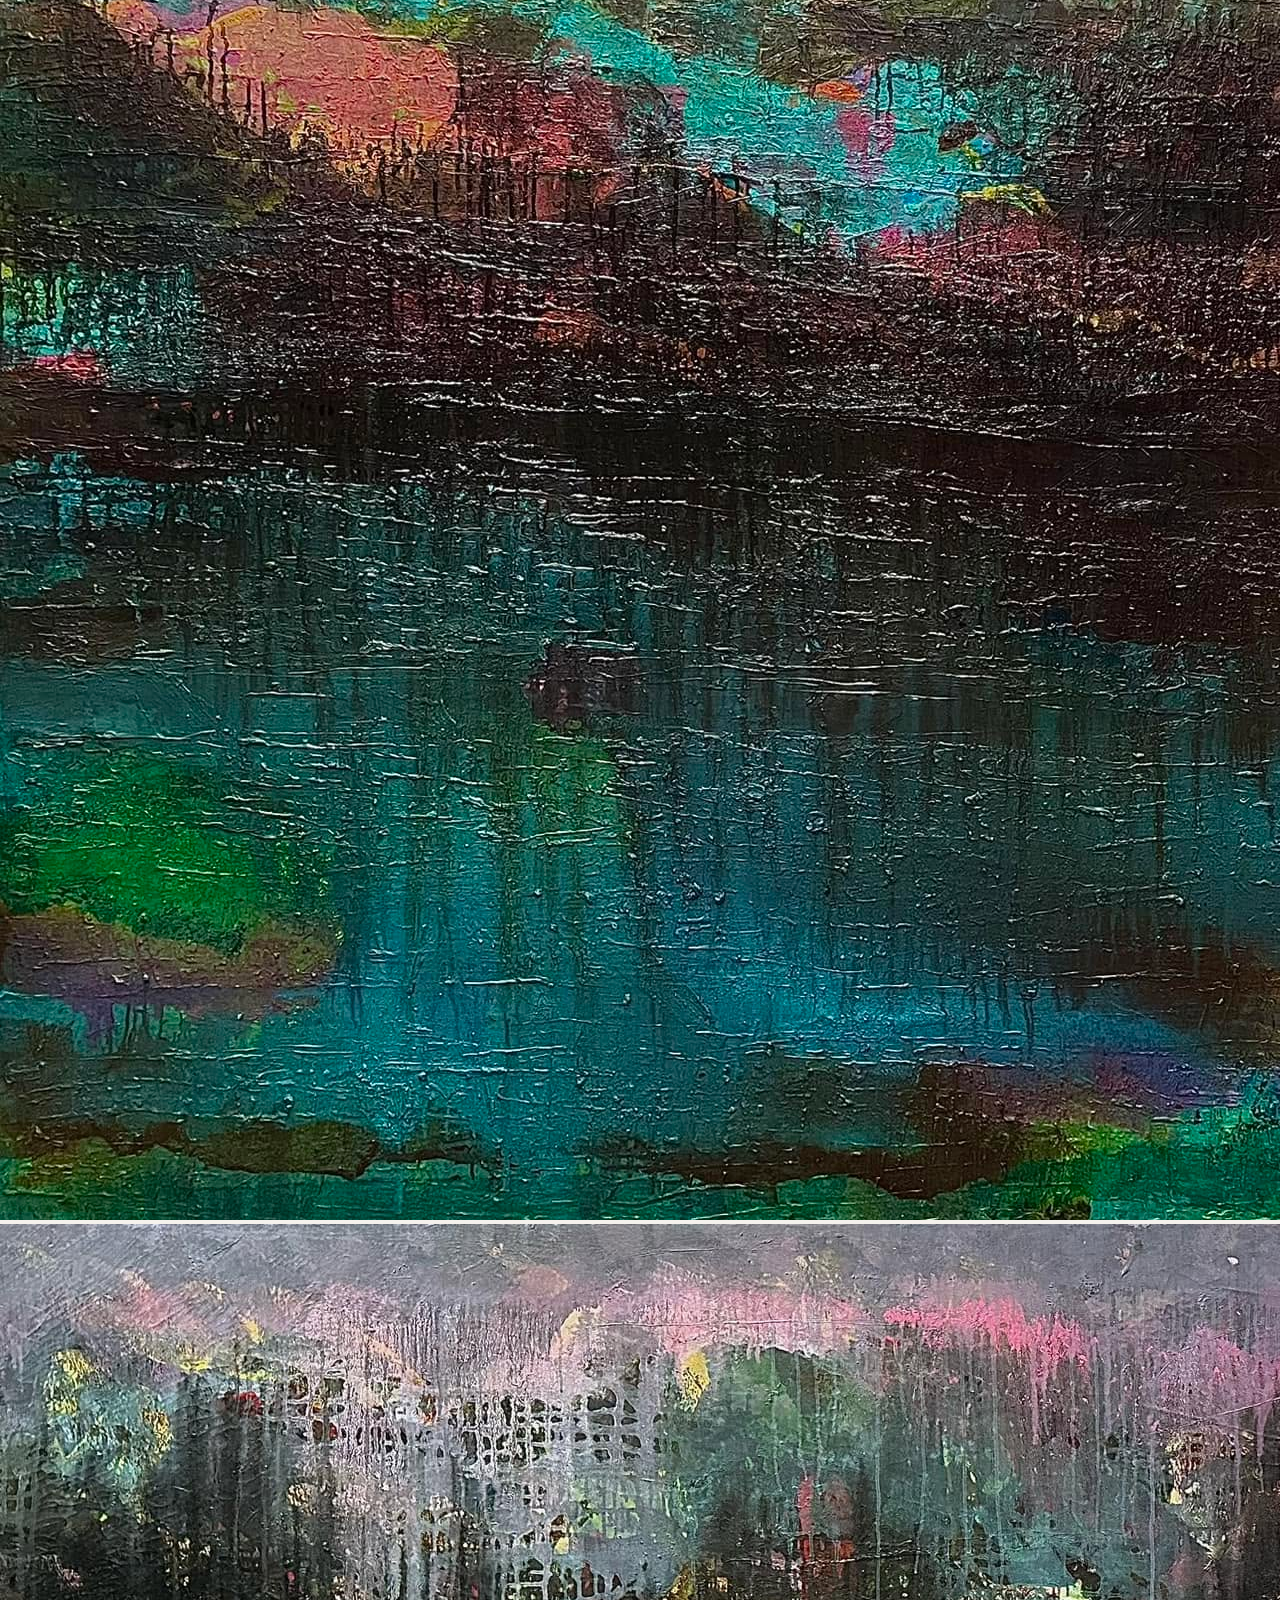
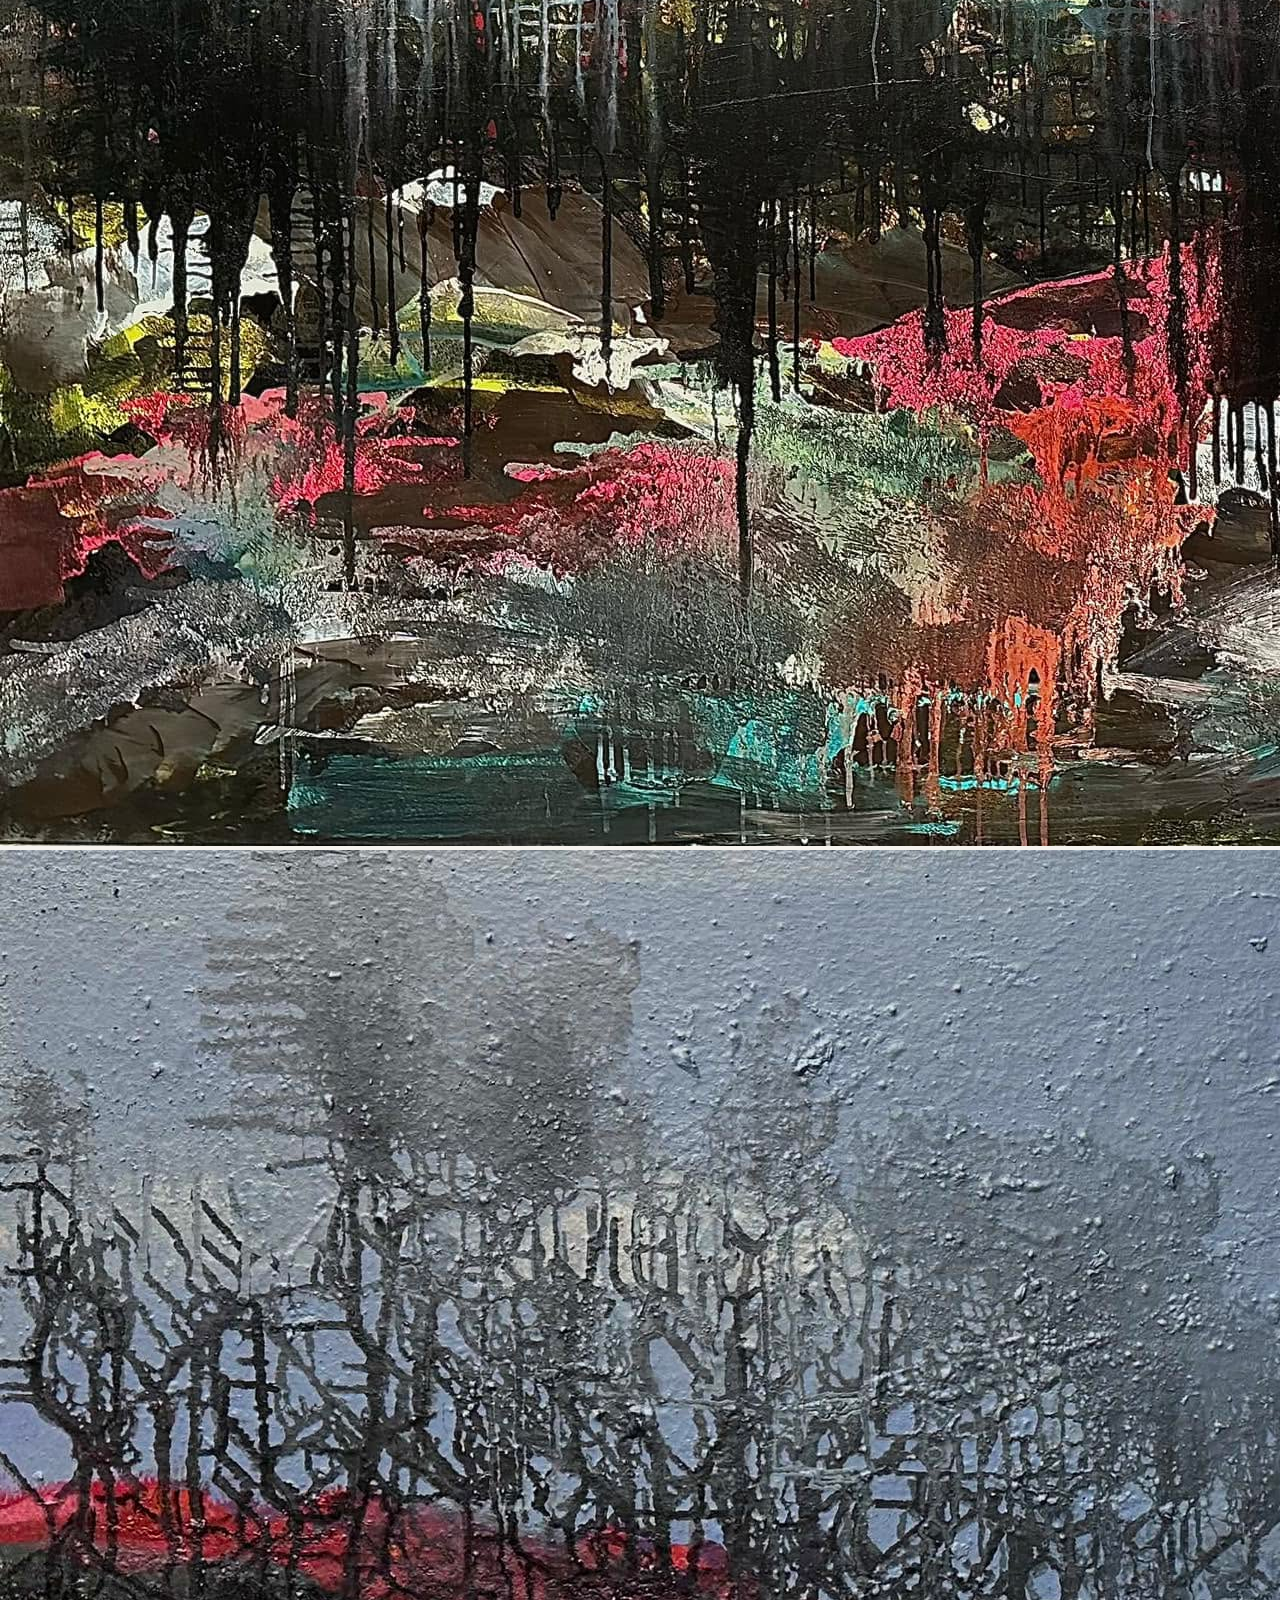
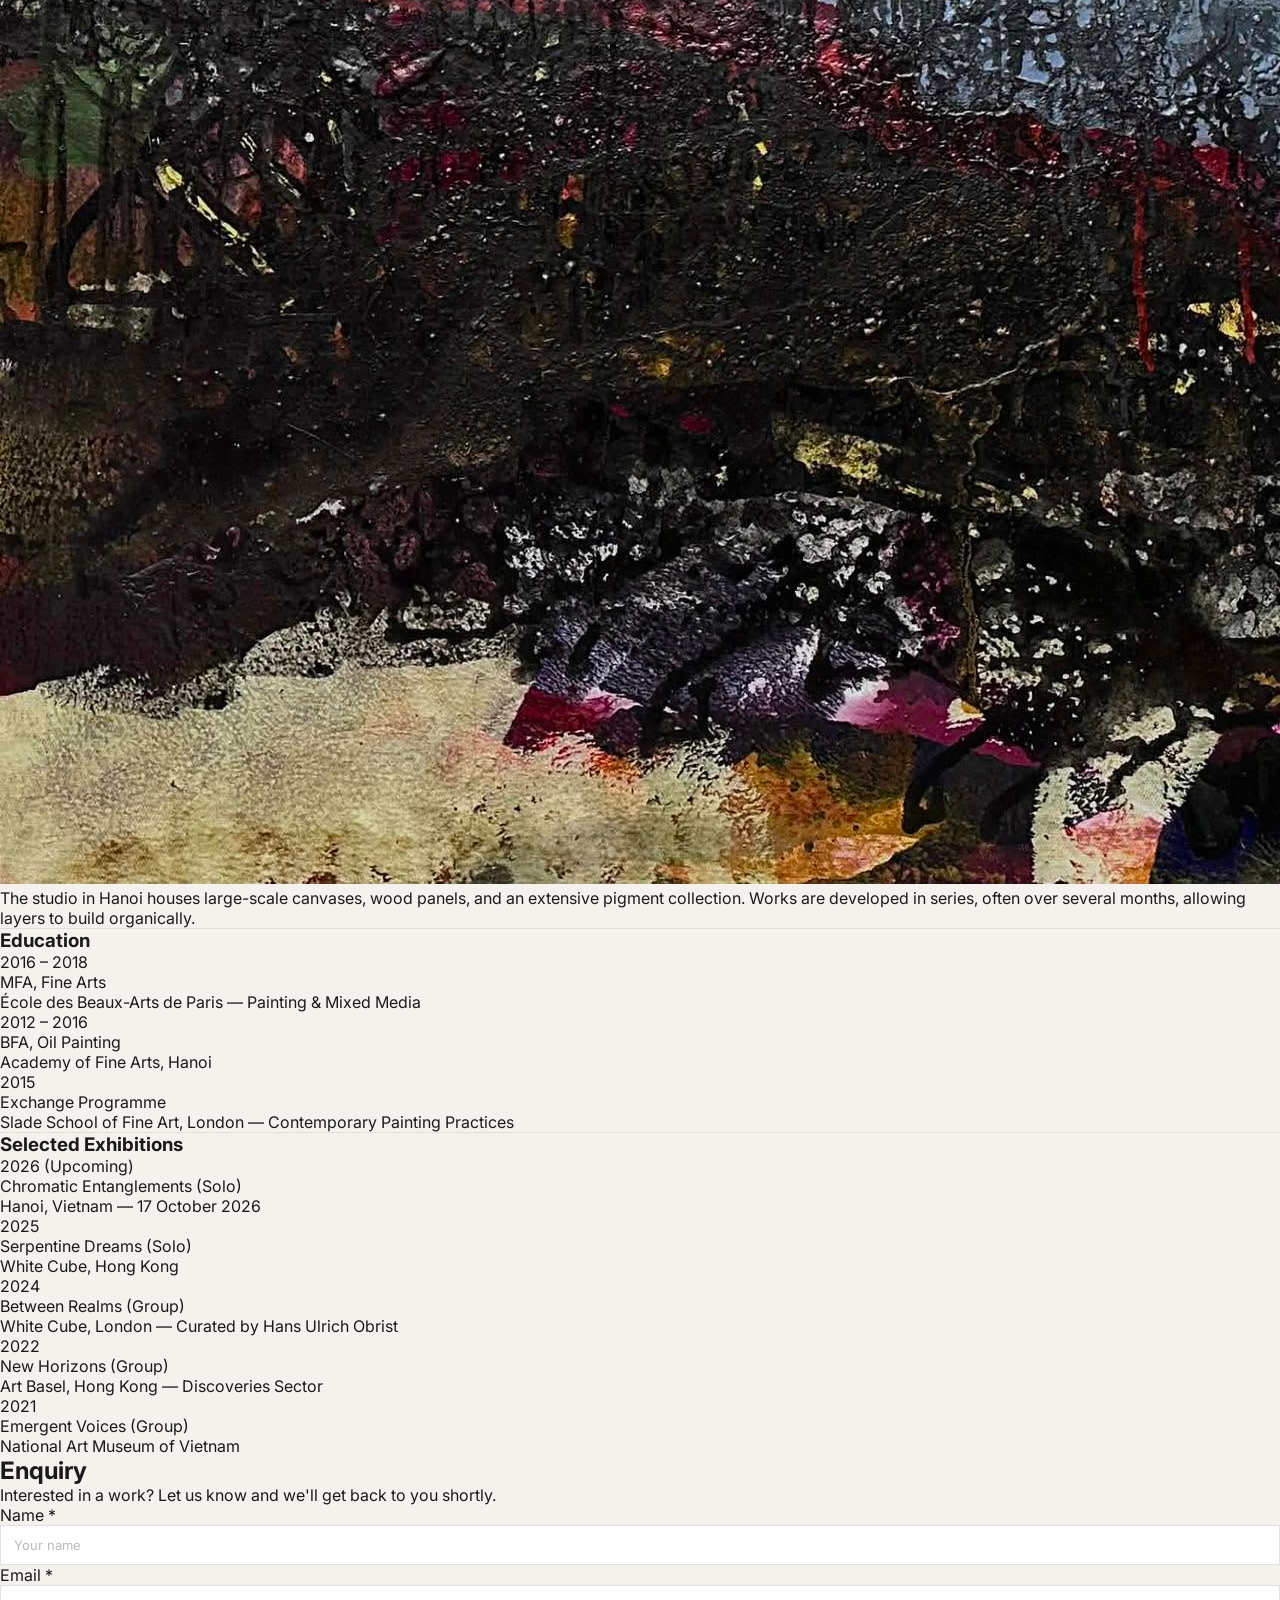
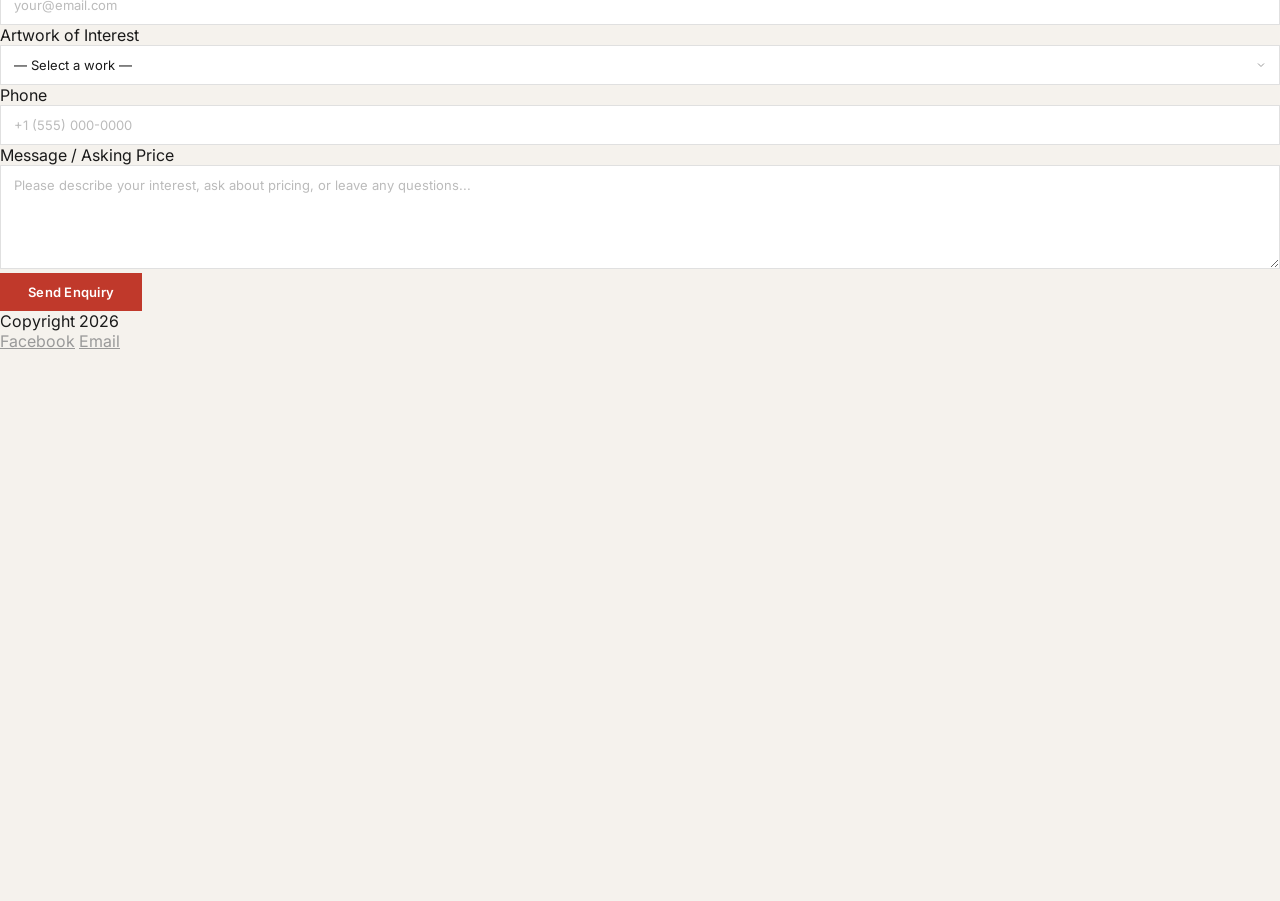
==== commit f87ebdee: "Update artist-full-v2.html and add compare.json" ====
--- a/artist-full-v2.html
+++ b/artist-full-v2.html
@@ -441,7 +441,8 @@
         }
 
         .ub {
-            background: linear-gradient(135deg, #1a1a1a 0%, #2C3E50 100%);
+            background: linear-gradient(135deg, #8d123a 0%, #0e5fc7 100%);
+            /* background: linear-gradient(135deg, #8f5597 0%, #df5534 100%); */
             position: relative;
             overflow: hidden
         }
@@ -458,9 +459,9 @@
 <body class="font-inter">
 
     <header class="fixed top-0 left-0 right-0 z-50 bg-[#F5F2ED]/92 backdrop-blur-md">
-        <div class="max-w-[1440px] mx-auto px-5 md:px-10 h-14 flex items-center justify-between">
+        <div class="max-w-[1440px] mx-auto px-5 md:px-10 h-20 flex items-center justify-between">
             <a href="#"
-                class="font-oswald text-4xl font-bold tracking-[-.02em] text-[#1a1a1a] hover:text-[#C0392B] transition-colors">Tạ
+                class="font-oswald text-4xl font-bold tracking-[-.02em] text-[#1a1a1a] hover:text-[#8d123a] transition-colors">Tạ
                 Đình Khiêm</a>
             <nav class="hidden md:flex items-center gap-8">
                 <a href="#works" class="nl cur">Selected Works</a>
@@ -478,29 +479,29 @@
             class="absolute top-4 right-5 text-[#999] hover:text-[#1a1a1a] transition-colors"><iconify-icon
                 icon="lucide:x" width="24"></iconify-icon></button>
         <a href="#works" class="text-2xl font-oswald font-bold tracking-wide text-[#1a1a1a] ml">Selected Works</a>
-        <a href="#resume" class="text-2xl font-oswald font-bold tracking-wide text-[#1a1a1a] ml">Resume</a>
+        <a href="#resume" class="text-2xl font-oswald font-bold tracking-wide text-[#1a1a1a] ml">About</a>
         <a href="#contact" class="text-2xl font-oswald font-bold tracking-wide text-[#1a1a1a] ml">Contact</a>
     </div>
 
-    <main class="pt-[58px]">
+    <main class="pt-[76px]">
 
         <!-- Upcoming Exhibition -->
         <section class="ub">
             <div class="max-w-[1440px] mx-auto px-5 md:px-10 py-10 md:py-14 relative z-10">
-                <p class="text-[#C0392B] text-[11px] font-bold uppercase tracking-[.15em] mb-3">Upcoming Exhibition</p>
+                <p class="text-white/60 text-[14px] font-bold uppercase tracking-[.15em] mb-3">Upcoming Exhibition</p>
                 <h2 class="font-oswald text-2xl md:text-4xl font-bold text-white tracking-tight mb-3">Chromatic
                     Entanglements</h2>
                 <p class="text-white/60 text-sm md:text-[15px] leading-relaxed max-w-xl mb-5">A solo exhibition
                     exploring the tension between figuration and abstraction through vivid color fields, serpentine
                     forms, and layered narratives. Featuring new works from 2025–2026.</p>
                 <div class="flex flex-wrap items-center gap-x-6 gap-y-2 text-[13px]">
-                    <span class="text-white/90 font-semibold flex items-center gap-1.5"><iconify-icon
-                            icon="lucide:calendar" width="14" class="text-[#C0392B]"></iconify-icon>17 October
+                    <span class="text-white/70 font-semibold flex items-center gap-1.5"><iconify-icon
+                            icon="lucide:calendar" width="14" class="text-white/60"></iconify-icon>17 October
                         2026</span>
-                    <span class="text-white/50 font-medium flex items-center gap-1.5"><iconify-icon
-                            icon="lucide:map-pin" width="14" class="text-[#C0392B]"></iconify-icon>Hanoi, Vietnam</span>
-                    <span class="text-white/50 font-medium flex items-center gap-1.5"><iconify-icon icon="lucide:clock"
-                            width="14" class="text-[#C0392B]"></iconify-icon>Opening 6–9 PM</span>
+                    <span class="text-white/70 font-medium flex items-center gap-1.5"><iconify-icon
+                            icon="lucide:map-pin" width="14" class="text-white/60"></iconify-icon>Hanoi, Vietnam</span>
+                    <span class="text-white/70 font-medium flex items-center gap-1.5"><iconify-icon icon="lucide:clock"
+                            width="14" class="text-white/60"></iconify-icon>Opening 6–9 PM</span>
                 </div>
             </div>
         </section>
@@ -517,7 +518,7 @@
                     <span class="text-[#ccc] font-light">/</span>
                     <span class="cl px-1.5 py-0.5" data-fc="landscape">Landscape</span>
                     <span class="text-[#ccc] font-light">/</span>
-                    <span class="cl px-1.5 py-0.5" data-fc="zodiac">Animals &amp; Zodiac</span>
+                    <span class="cl px-1.5 py-0.5" data-fc="zodiac">Zodiac</span>
                 </div>
                 <div class="flex flex-wrap items-center gap-x-2 gap-y-1.5">
                     <span class="ch mr-1">Sculptures</span>
@@ -585,20 +586,14 @@
                 <div class="mb-16">
                     <h3 class="font-oswald text-xl font-bold tracking-tight mb-6 text-[#1a1a1a]">Studio</h3>
                     <div class="grid md:grid-cols-3 gap-4">
-                        <div class="aspect-[4/3] bg-[#D5D0C8] overflow-hidden"><img
-                                src="https://z-cdn-media.chatglm.cn/files/4e08b5ab-0acb-44da-9bf9-596d297bdfd8.jpg?auth_key=1883080194-8fad21d717654ce8971a6dd4a4e3554a-0-fccf2784b90c9a1ebaae9c14d878c365"
-                                alt="Studio"
-                                class="w-full h-full object-cover opacity-70 hover:opacity-90 transition-opacity duration-500">
-                        </div>
-                        <div class="aspect-[4/3] bg-[#D5D0C8] overflow-hidden"><img
-                                src="https://z-cdn-media.chatglm.cn/files/10837191-a546-4a42-b756-31c80c2e6c0d.jpg?auth_key=1883080194-b38e08549b984ed2bcd1e677a4da01a2-0-177d7dd1fb57a58d525cc7eaafb9e87e"
-                                alt="Studio"
-                                class="w-full h-full object-cover opacity-70 hover:opacity-90 transition-opacity duration-500">
-                        </div>
-                        <div class="aspect-[4/3] bg-[#D5D0C8] overflow-hidden"><img
-                                src="https://z-cdn-media.chatglm.cn/files/6383b5b0-5266-4fba-bae5-473a474a9531.jpg?auth_key=1883080194-2f14f723540141a4b135b7a403f0fde6-0-3515100476a0485ffc94ee3a87d2fecb"
-                                alt="Studio"
-                                class="w-full h-full object-cover opacity-70 hover:opacity-90 transition-opacity duration-500">
+                        <div class="aspect-[4/3] bg-[#D5D0C8] overflow-hidden"><img src="./img/048.jpg" alt="Studio"
+                                class="w-full h-full object-cover opacity-100 hover:opacity-90 transition-opacity duration-500">
+                        </div>
+                        <div class="aspect-[4/3] bg-[#D5D0C8] overflow-hidden"><img src="./img/051.jpg" alt="Studio"
+                                class="w-full h-full object-cover opacity-100 hover:opacity-90 transition-opacity duration-500">
+                        </div>
+                        <div class="aspect-[4/3] bg-[#D5D0C8] overflow-hidden"><img src="./img/011.jpg" alt="Studio"
+                                class="w-full h-full object-cover opacity-100 hover:opacity-90 transition-opacity duration-500">
                         </div>
                     </div>
                     <p class="text-sm text-[#888] mt-4 leading-relaxed max-w-2xl">The studio in Hanoi houses
@@ -820,92 +815,87 @@
         const D = [
             {
                 id: 1, t: "Ephemeral Glow", c: "abstract", y: "2025", m: "Oil on canvas", s: "120 × 90 cm",
-                u: "https://z-cdn-media.chatglm.cn/files/7e4b51a4-75f1-4eb2-bbc7-0be7da58c97c.jpg?auth_key=1883056714-a0e1b920dd7d477bbb8e6c346b0e8ca6-0-f7240110edbd97f602985567edc2bbfe",
+                u: "./img/001.jpg",
                 p: ['#C0392B', '#E67E22', '#F39C12', '#8E44AD', '#2C3E50']
             },
             {
                 id: 2, t: "Chromatic Drift", c: "abstract", y: "2025", m: "Oil on canvas", s: "100 × 100 cm",
-                u: "https://z-cdn-media.chatglm.cn/files/c59ad9e5-fbcc-453d-9213-8470e5672199.jpg?auth_key=1883056714-482db957bcf74dc29b6e66dac5312415-0-cfdd17c0881444195f180539f87644da",
+                u: "./img/002.jpg",
                 p: ['#6C3483', '#2471A3', '#1E8449', '#784212', '#566573']
             },
             {
                 id: 3, t: "Silent Resonance", c: "abstract", y: "2025", m: "Oil on canvas", s: "150 × 100 cm",
-                u: "https://z-cdn-media.chatglm.cn/files/294ca888-08fe-430f-a93c-66a574a00e89.jpg?auth_key=1883056714-84849db05de1478e95b4aa4578d805a8-0-a4b103fd3b1a6aca75df08f143ec272f",
+                u: "./img/003.jpg",
                 p: ['#922B21', '#E67E22', '#7D3C98', '#2E86C1', '#1B1B1B']
             },
             {
-                id: 4, t: "Dripping Spectrum", c: "abstract", y: "2026", m: "Mixed media", s: "130 × 90 cm",
-                u: "https://z-cdn-media.chatglm.cn/files/10837191-a546-4a42-b756-31c80c2e6c0d.jpg?auth_key=1883080194-b38e08549b984ed2bcd1e677a4da01a2-0-177d7dd1fb57a58d525cc7eaafb9e87e",
+                id: 51, t: "Dripping Spectrum", c: "abstract", y: "2026", m: "Mixed media", s: "130 × 90 cm",
+                u: "./img/051.jpg",
                 p: ['#E91E8C', '#C0392B', '#27AE60', '#1A1A1A', '#F48FB1']
             },
             {
-                id: 5, t: "Mysterious Waters", c: "abstract", y: "2025", m: "Oil on canvas", s: "120 × 80 cm",
-                u: "https://z-cdn-media.chatglm.cn/files/4e08b5ab-0acb-44da-9bf9-596d297bdfd8.jpg?auth_key=1883080194-8fad21d717654ce8971a6dd4a4e3554a-0-fccf2784b90c9a1ebaae9c14d878c365",
+                id: 48, t: "Mysterious Waters", c: "abstract", y: "2025", m: "Oil on canvas", s: "120 × 80 cm",
+                u: "./img/048.jpg",
                 p: ['#1B4F72', '#1E8449', '#1A1A1A', '#E74C3C', '#F9E79F']
             },
             {
-                id: 6, t: "Standing Together", c: "portrait", y: "2025", m: "Oil on canvas", s: "90 × 120 cm",
-                u: "https://z-cdn-media.chatglm.cn/files/a9c41bc5-8dc5-44bf-877e-9972ea2992e1.jpg?auth_key=1883080194-e8e0f4abde024191bd8fd3884db43652-0-a4e3f56b96ffdec99176afaa7464143d",
+                id: 35, t: "Standing Together", c: "portrait", y: "2025", m: "Oil on canvas", s: "90 × 120 cm",
+                u: "./img/035.jpg",
                 p: ['#E67E22', '#F1C40F', '#1B1B1B', '#2C3E50', '#D35400']
             },
             {
-                id: 7, t: "The Seer", c: "portrait", y: "2025", m: "Oil on canvas", s: "80 × 100 cm",
-                u: "https://z-cdn-media.chatglm.cn/files/54ba422c-b4bf-478c-8c98-74985f8f2114.jpg?auth_key=1883080194-9b0b7a00d5b3437ab71ca2c5b6d3f06d-0-c387dc10673f35275bd7cb42a4d241a6",
+                id: 24, t: "The Seer", c: "portrait", y: "2025", m: "Oil on canvas", s: "80 × 100 cm",
+                u: "./img/024.jpg",
                 p: ['#C0392B', '#1B1B1B', '#784212', '#F5CBA7', '#2C3E50']
             },
             {
-                id: 8, t: "Encounter", c: "portrait", y: "2026", m: "Oil on canvas", s: "100 × 80 cm",
-                u: "https://z-cdn-media.chatglm.cn/files/24aca48f-72a6-4e52-9817-8c69db4d8b9b.jpg?auth_key=1883080194-b326fdc5173e45f399112713dfbad832-0-2be06cf8421c34c238b8364140264d87",
+                id: 39, t: "Encounter", c: "portrait", y: "2026", m: "Oil on canvas", s: "100 × 80 cm",
+                u: "./img/039.jpg",
                 p: ['#2E86C1', '#1B1B1B', '#F5F0E8', '#7F8C8D', '#34495E']
             },
             {
-                id: 9, t: "Winter Branches", c: "landscape", y: "2025", m: "Oil on canvas", s: "150 × 100 cm",
-                u: "https://z-cdn-media.chatglm.cn/files/6383b5b0-5266-4fba-bae5-473a474a9531.jpg?auth_key=1883080194-2f14f723540141a4b135b7a403f0fde6-0-3515100476a0485ffc94ee3a87d2fecb",
+                id: 11, t: "Winter Branches", c: "landscape", y: "2025", m: "Oil on canvas", s: "150 × 100 cm",
+                u: "./img/011.jpg",
                 p: ['#5D6D7E', '#1A1A1A', '#C0392B', '#D4A76A', '#784212']
             },
             {
-                id: 10, t: "Reflected Horizons", c: "landscape", y: "2025", m: "Oil on canvas", s: "140 × 90 cm",
-                u: "https://z-cdn-media.chatglm.cn/files/7f0fa5ad-8336-4b0e-bdd6-229d2f8aa652.jpg?auth_key=1883080194-7710c3c113244f8b803583b5e5e6b371-0-5cf1a3da2830b46e8e273b10b52582d1",
+                id: 12, t: "Reflected Horizons", c: "landscape", y: "2025", m: "Oil on canvas", s: "140 × 90 cm",
+                u: "./img/012.jpg",
                 p: ['#E67E22', '#F39C12', '#2C3E50', '#1A5276', '#85C1E9']
             },
             {
-                id: 11, t: "Winding Forms", c: "zodiac", y: "2025", m: "Oil on canvas", s: "100 × 120 cm",
-                u: "https://z-cdn-media.chatglm.cn/files/e09926f5-28d5-44d5-82d1-98fe58a9336e.jpg?auth_key=1883056714-c82dfd0edcd5422eb00d9393b481bfaf-0-288988e7c4cb028e336ec3da06829e51",
+                id: 44, t: "Winding Forms", c: "zodiac", y: "2025", m: "Oil on canvas", s: "100 × 120 cm",
+                u: "./img/044.jpg",
                 p: ['#F1C40F', '#E91E8C', '#27AE60', '#8E44AD', '#6B8E6B']
             },
             {
-                id: 12, t: "Crimson Serpent", c: "zodiac", y: "2025", m: "Oil on canvas", s: "90 × 120 cm",
-                u: "https://z-cdn-media.chatglm.cn/files/c15d5930-31ae-4642-9554-0b6559023029.jpg?auth_key=1883056714-50963855030840c9ab2593a2a02e19c4-0-e82cad52c65521a67fef7116b5b4c452",
+                id: 61, t: "Crimson Serpent", c: "zodiac", y: "2025", m: "Oil on canvas", s: "90 × 120 cm",
+                u: "./img/061.jpg",
                 p: ['#C0392B', '#1ABC9C', '#F1C40F', '#2E86C1', '#1A1A1A']
             },
             {
-                id: 13, t: "Entwined Serpents", c: "zodiac", y: "2025", m: "Oil on canvas", s: "110 × 80 cm",
-                u: "https://z-cdn-media.chatglm.cn/files/6a00b5aa-bf4f-4724-afbe-4d5242a94dbe.jpg?auth_key=1883080194-c34adfd356fa451aa01c6637dede1930-0-a45c4681efb2fc6a6673deb31725216c",
+                id: 53, t: "Entwined Serpents", c: "zodiac", y: "2025", m: "Oil on canvas", s: "110 × 80 cm",
+                u: "./img/053.jpg",
                 p: ['#8E44AD', '#E67E22', '#784212', '#6C3483', '#BDC3C7']
             },
             {
-                id: 14, t: "Serpent Mandala", c: "zodiac", y: "2025", m: "Oil on wood", s: "Ø 80 cm",
-                u: "https://z-cdn-media.chatglm.cn/files/90debd41-13dc-444f-a05e-31200aab2138.jpg?auth_key=1883080194-72452fa03acd46779a80b31bc2a22ada-0-e57b2c542617d93ef6ace1fca39ed776",
+                id: 63, t: "Serpent Mandala", c: "zodiac", y: "2025", m: "Oil on wood", s: "Ø 80 cm",
+                u: "./img/063.jpg",
                 p: ['#27AE60', '#C0392B', '#2E86C1', '#F1C40F', '#8E44AD']
             },
             {
-                id: 15, t: "Blue Duality", c: "zodiac", y: "2025", m: "Oil on wood", s: "Ø 80 cm",
-                u: "https://z-cdn-media.chatglm.cn/files/6d396fbd-ac20-47d2-959d-8f1dbfc246ad.jpg?auth_key=1883080194-e3cb99abaa3e4c0ab9d7d286ef91a629-0-2d5895ace9ac955ee03877de37ccf8e9",
+                id: 64, t: "Blue Duality", c: "zodiac", y: "2025", m: "Oil on wood", s: "Ø 80 cm",
+                u: "./img/064.jpg",
                 p: ['#1B4F72', '#27AE60', '#F1C40F', '#8E44AD', '#0D3B66']
             },
             {
-                id: 16, t: "Khirim", c: "zodiac", y: "2025", m: "Oil on canvas", s: "130 × 90 cm",
-                u: "https://z-cdn-media.chatglm.cn/files/db579d98-4384-4b15-9197-b9ea25ba2337.jpg?auth_key=1883056714-4240f1766e0c4da890164e10e5b49fdf-0-3ee36cee690998e94777ca1b453b7ee4",
+                id: 15, t: "Khirim", c: "zodiac", y: "2025", m: "Oil on canvas", s: "130 × 90 cm",
+                u: "./img/015.jpg",
                 p: ['#9B59B6', '#E91E8C', '#2E86C1', '#1A1A1A', '#5B2C6F']
             },
-            {
-                id: 17, t: "Color Fields", c: "zodiac", y: "2026", m: "Mixed media", s: "120 × 90 cm",
-                u: "https://z-cdn-media.chatglm.cn/files/b33be868-9b09-44fd-9bc8-287b9e6bcc46.jpg?auth_key=1883056714-af1c3c29a12a4a7cb8958b56f09be60e-0-5042acb6e945415ef4ab47dc4df9a2ec",
-                p: ['#F1C40F', '#2E86C1', '#27AE60', '#8E44AD', '#1A1A1A']
-            }
         ];
 
-        const CL = { 'abstract': 'Painting — Abstract', 'portrait': 'Painting — Portrait', 'landscape': 'Painting — Landscape', 'zodiac': 'Painting — Animals & Zodiac', 'sculpt-animal': 'Sculpture — Animals', 'sculpt-furniture': 'Sculpture — Furnitures' };
+        const CL = { 'abstract': 'Painting — Abstract', 'portrait': 'Painting — Portrait', 'landscape': 'Painting — Landscape', 'zodiac': 'Painting — Zodiac', 'sculpt-animal': 'Sculpture — Animals', 'sculpt-furniture': 'Sculpture — Furnitures' };
 
         // Gallery render
         const gal = document.getElementById('gal'), emp = document.getElementById('emp');
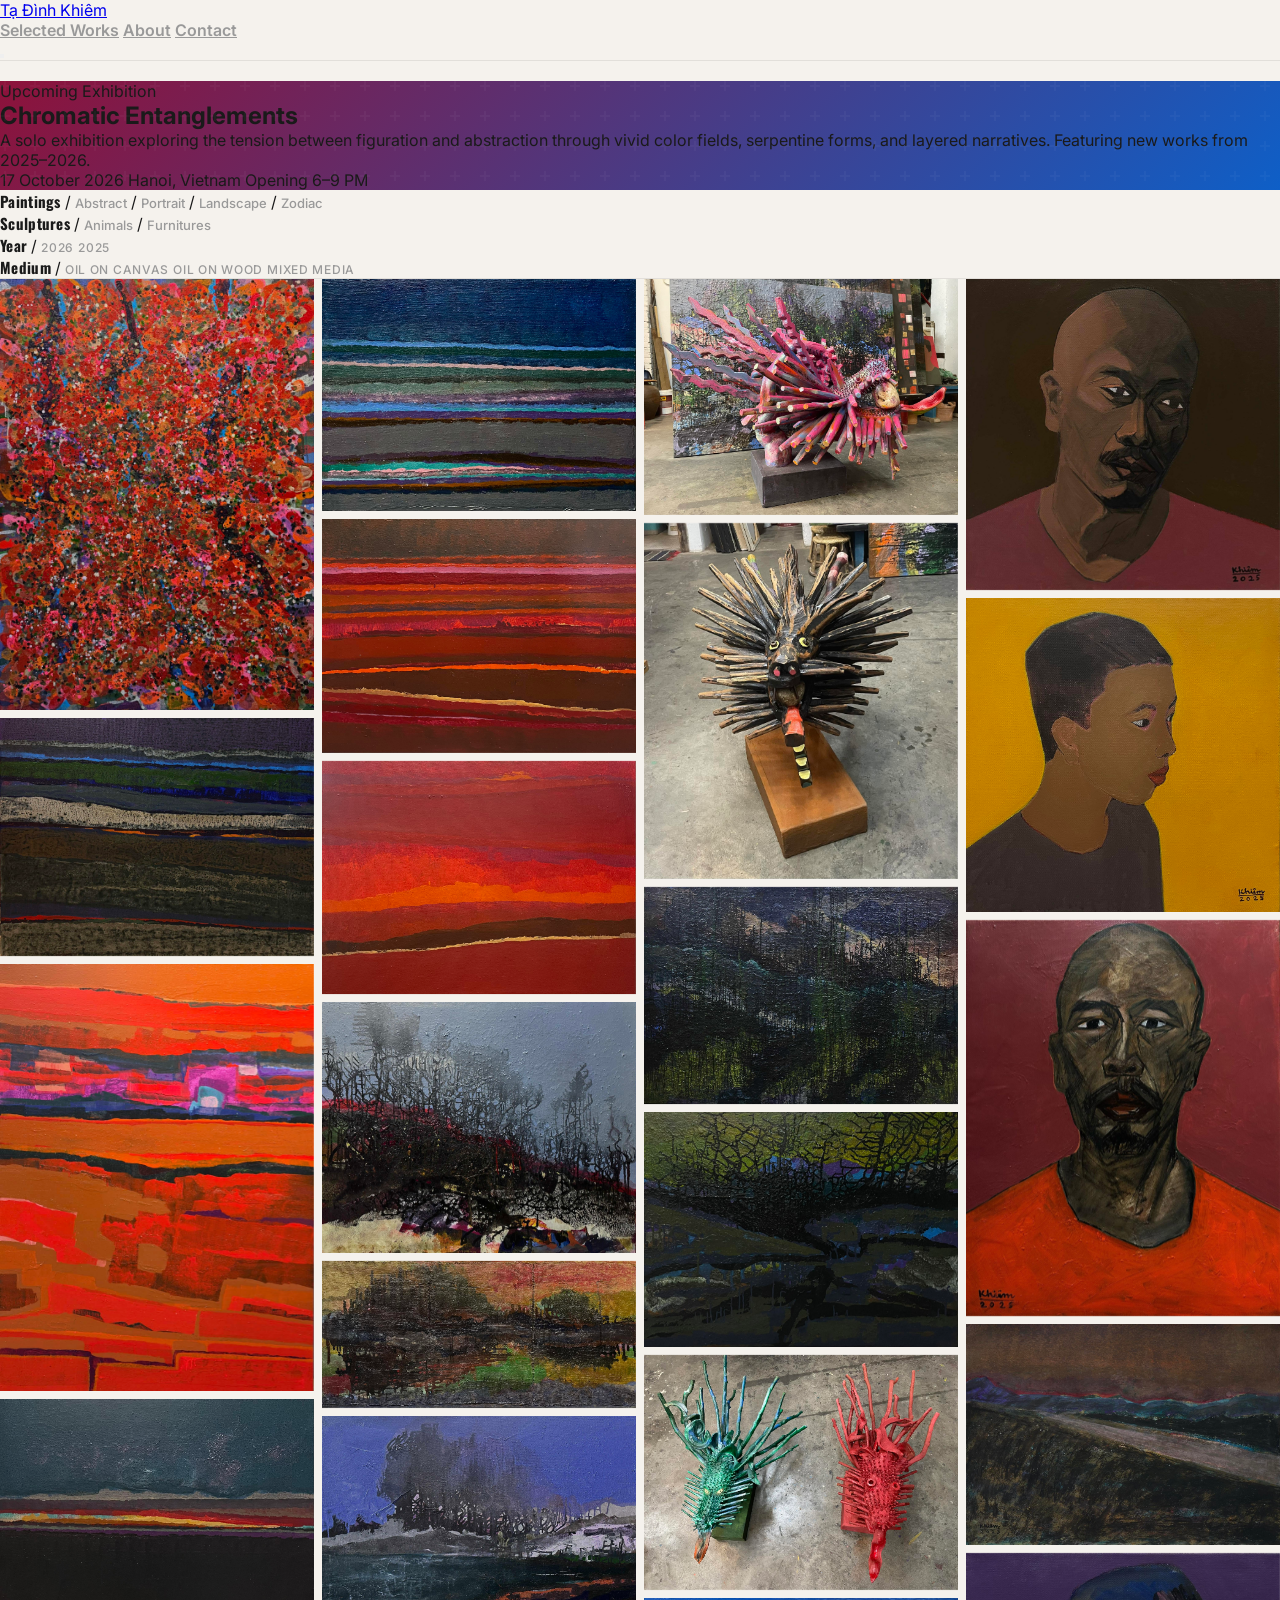
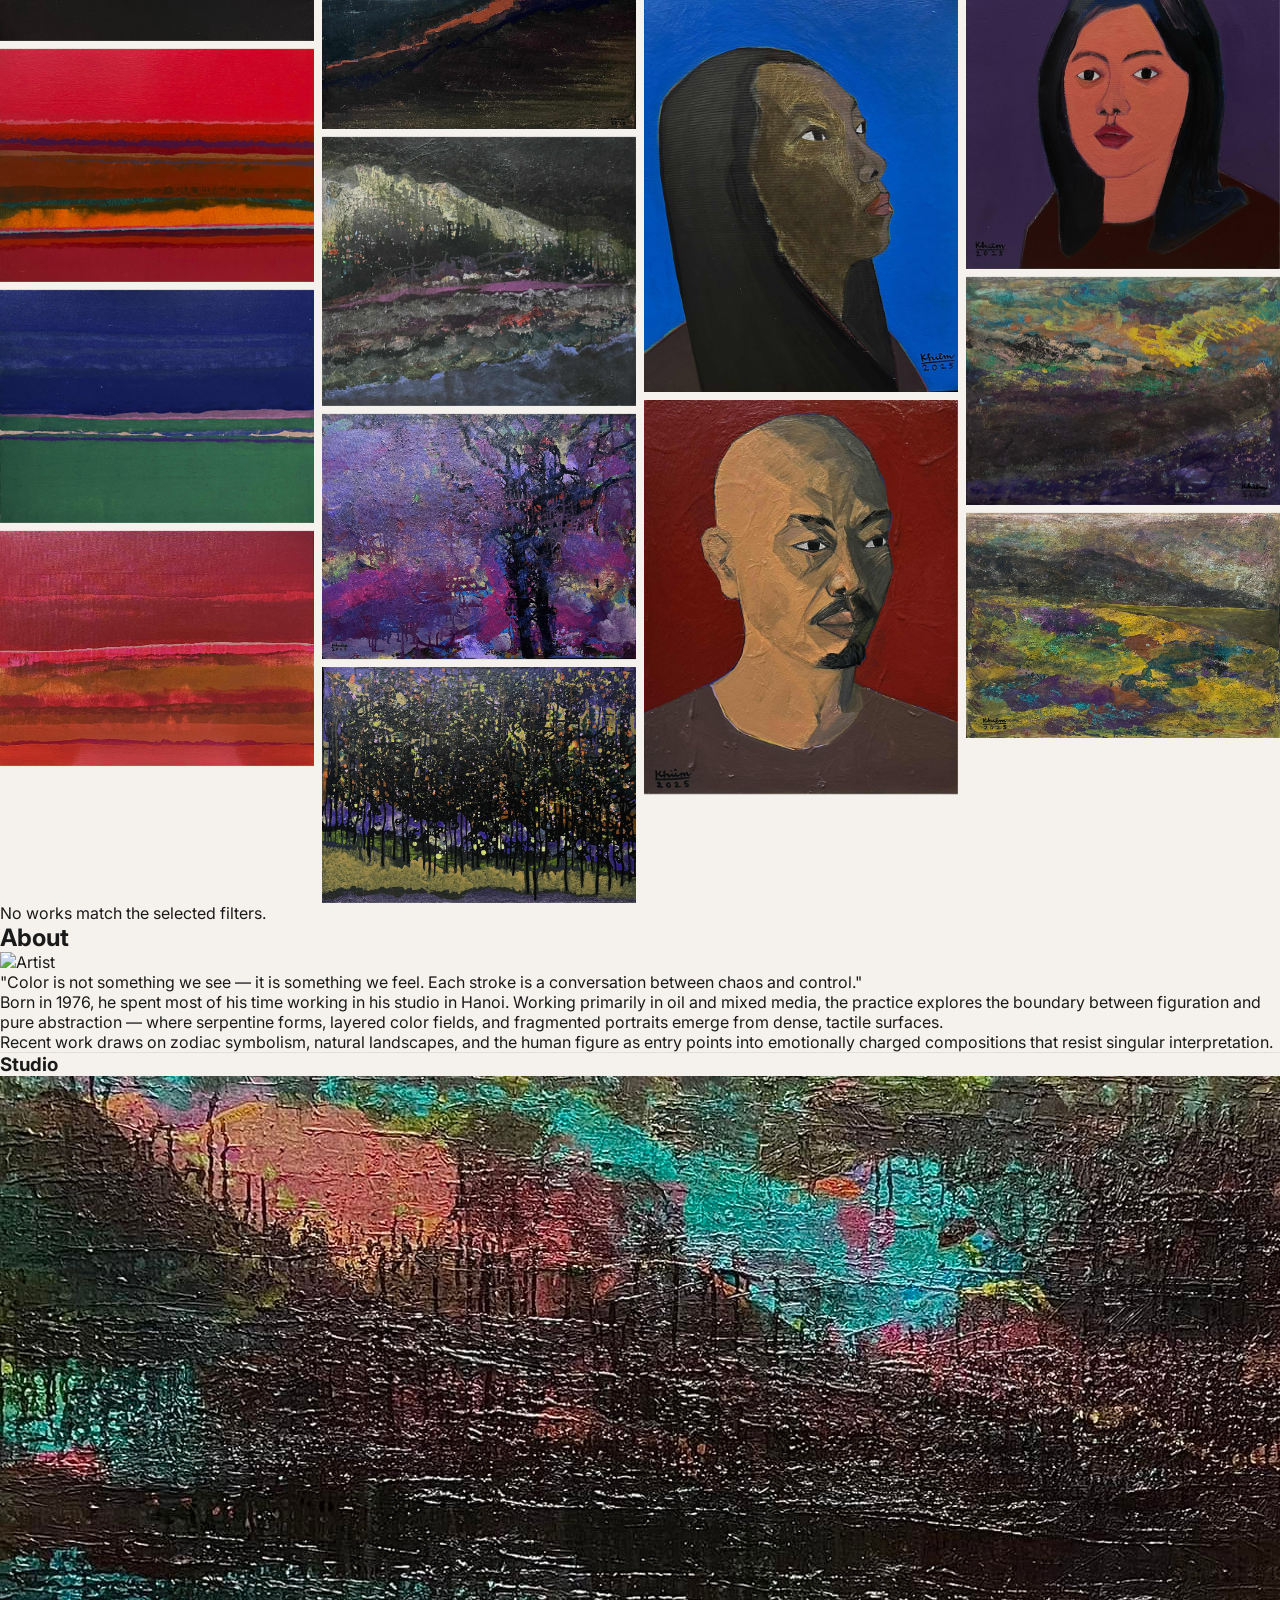
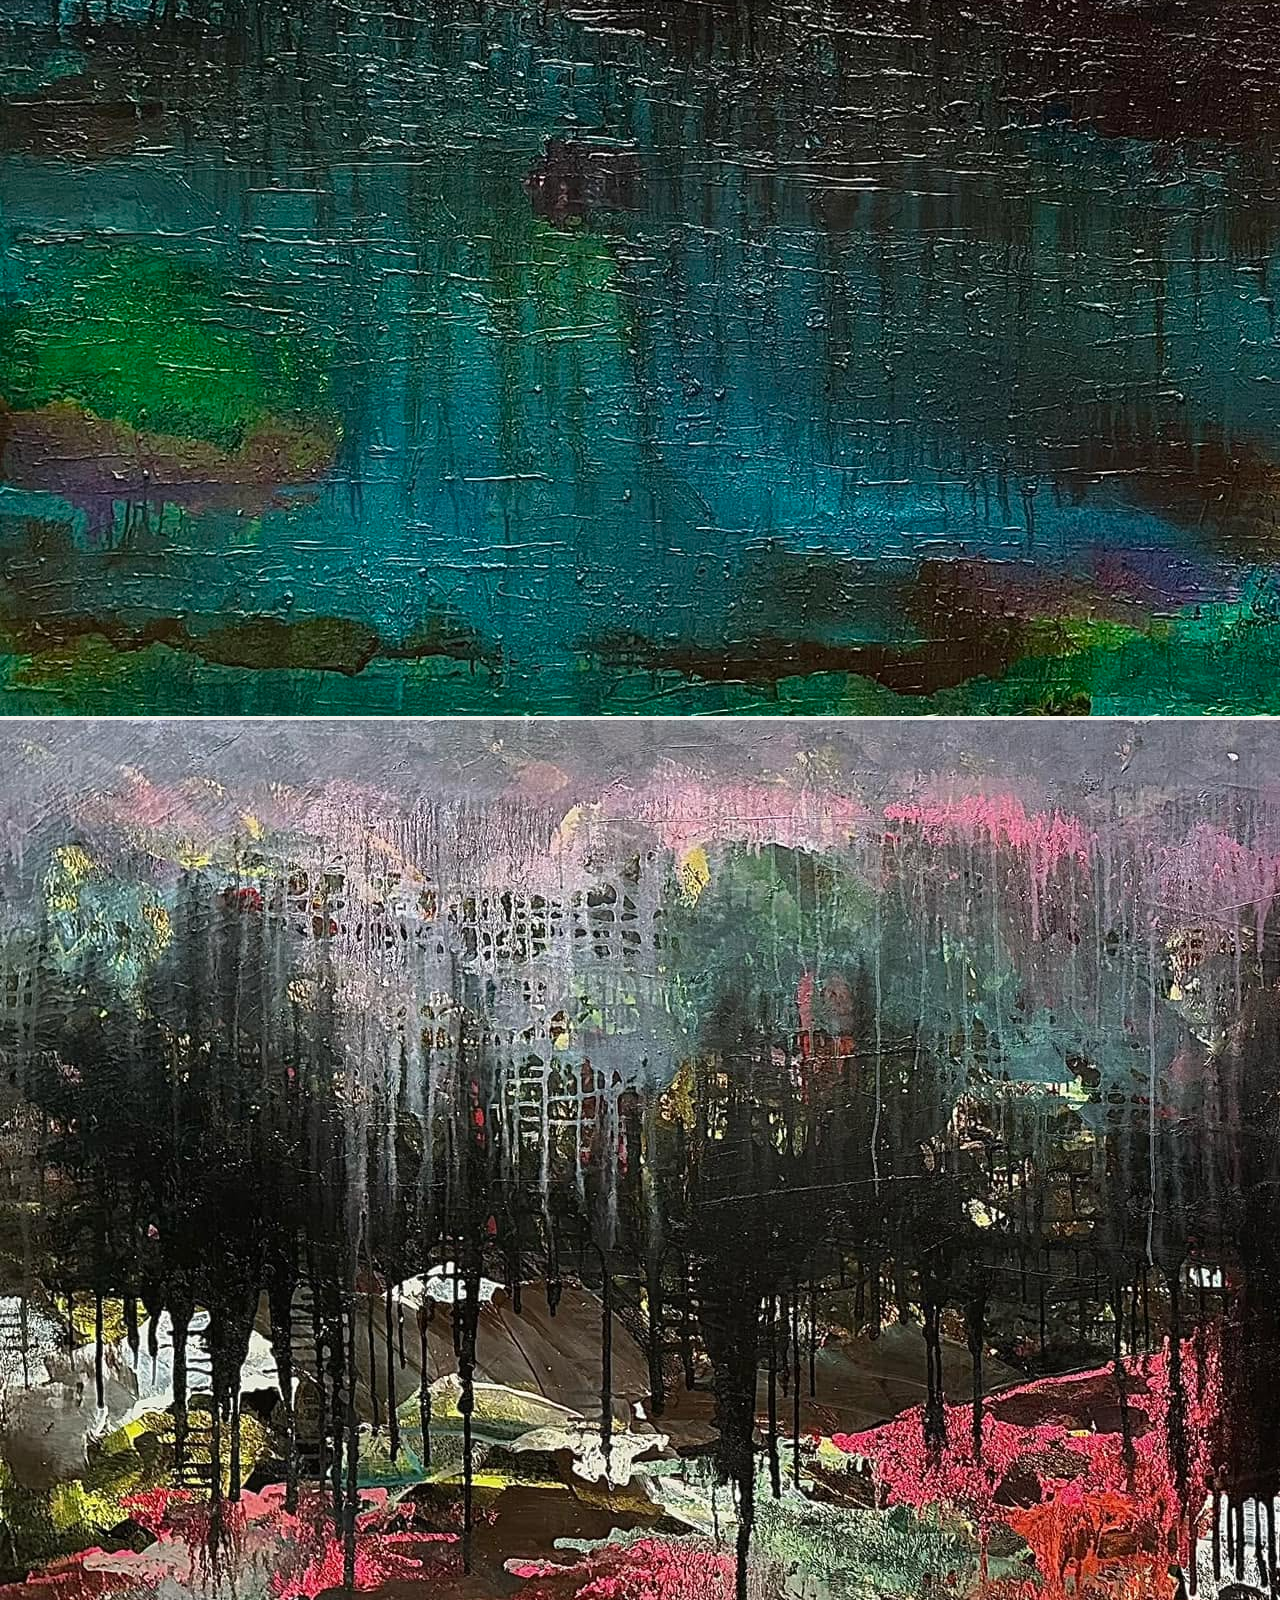
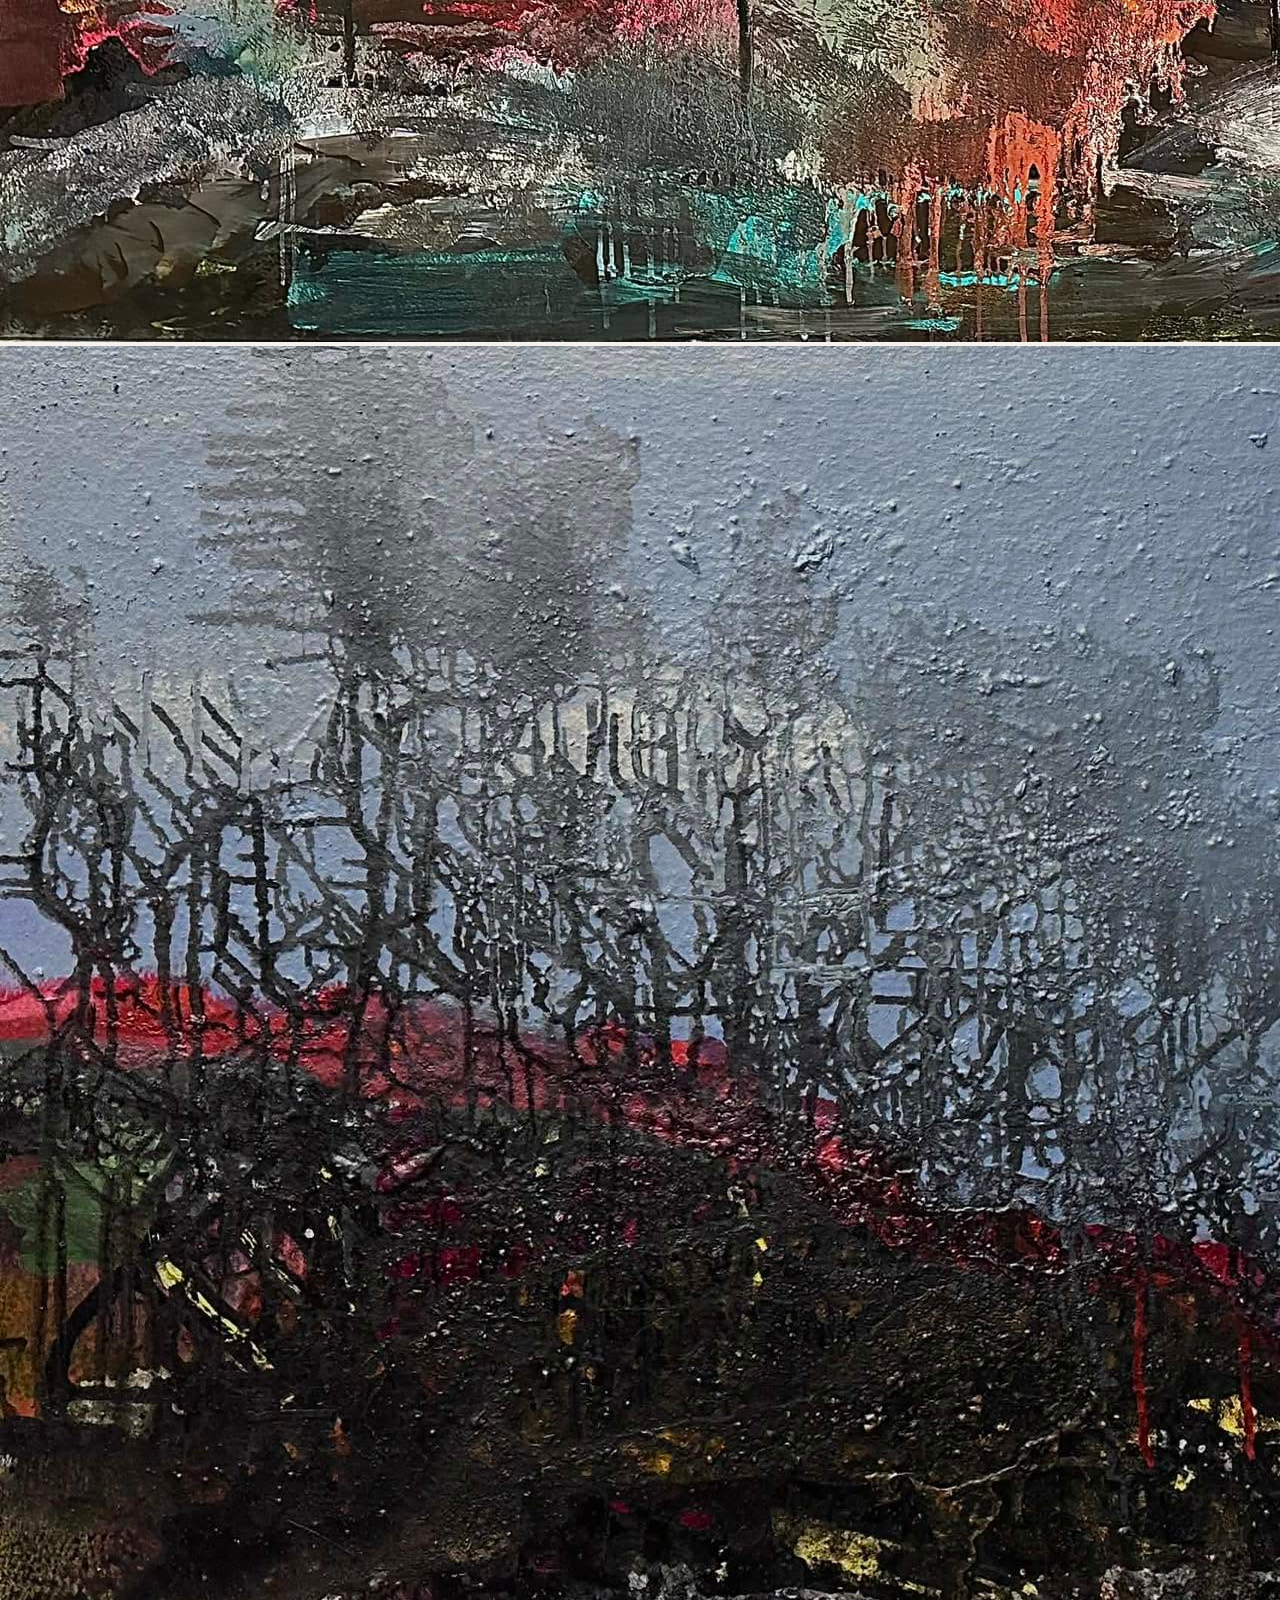
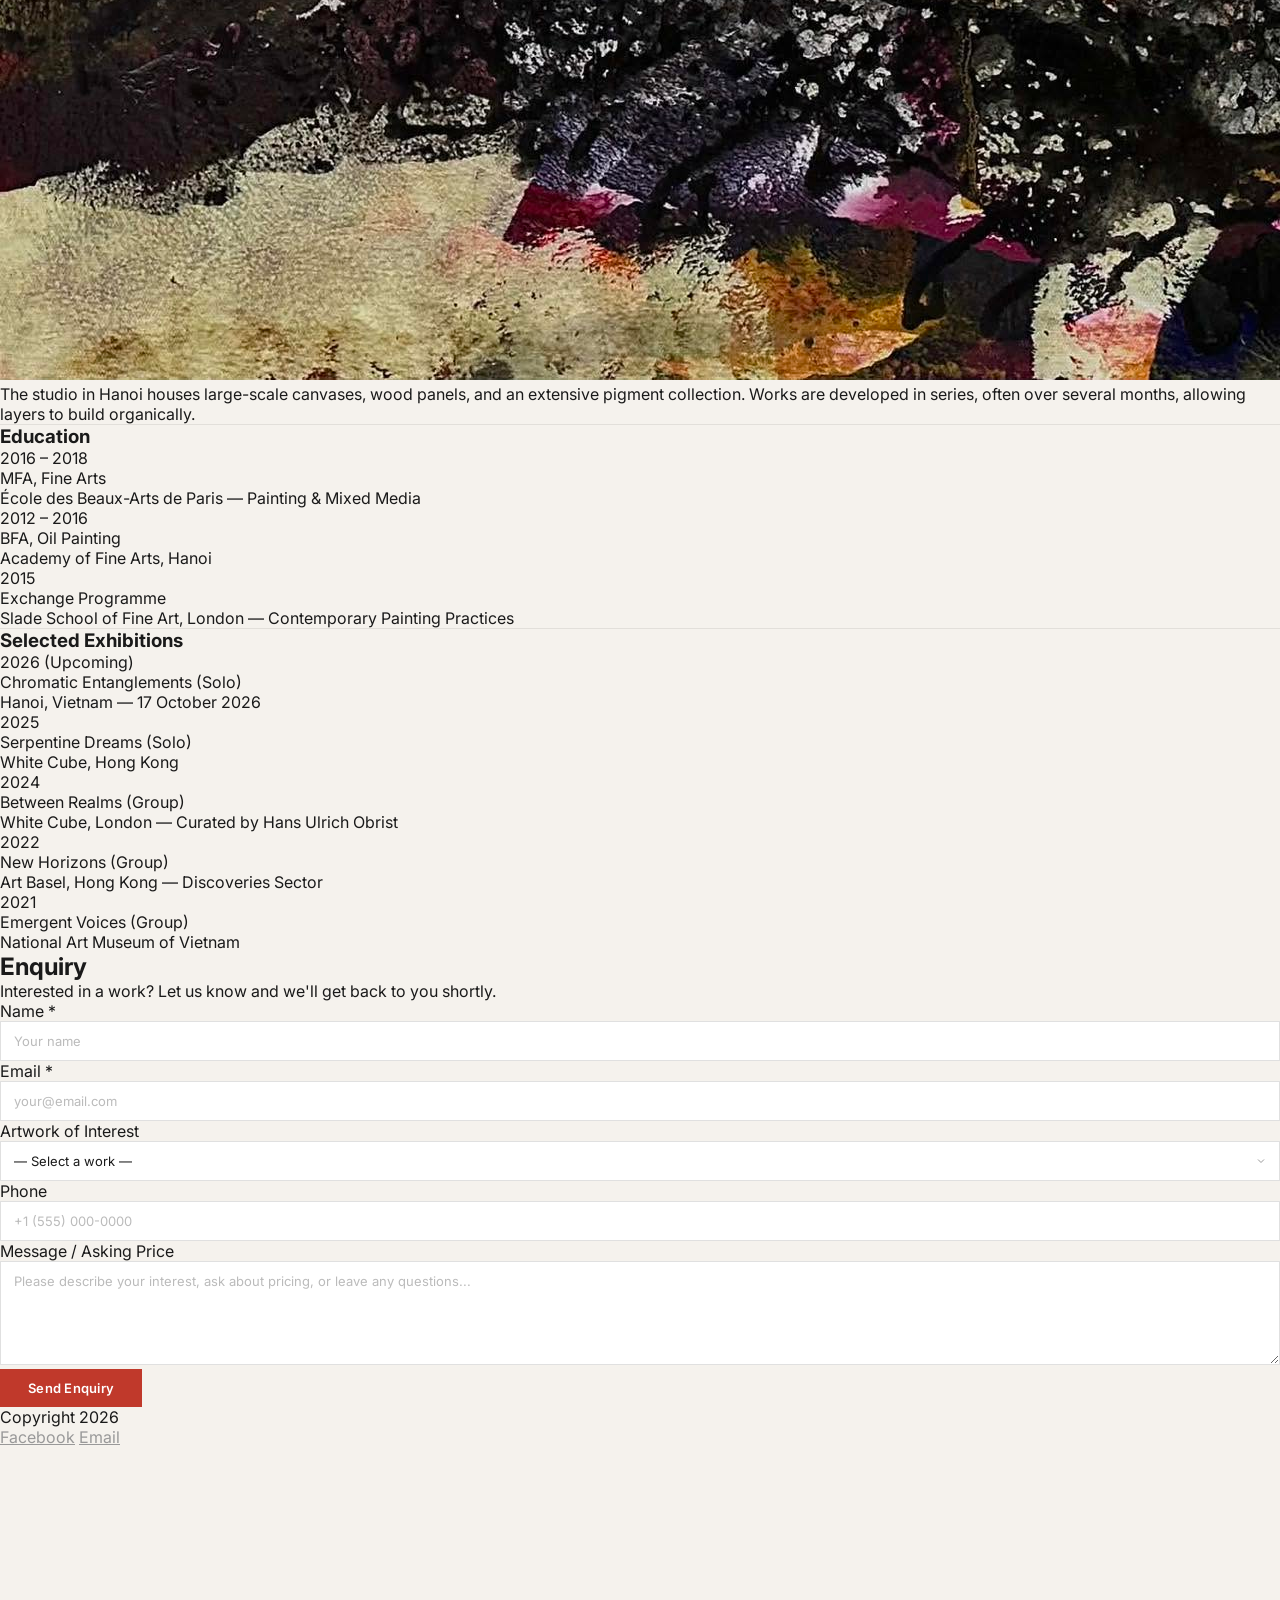
==== commit 8cf83a1c: "truncate gallery to 30 images, render all items for filter compatibility" ====
--- a/artist-full-v2.html
+++ b/artist-full-v2.html
@@ -146,7 +146,7 @@
             color: #999;
             transition: color .25s;
             font-weight: 600;
-            font-size: 13px
+            font-size: 16px
         }
 
         .nl:hover {
@@ -465,7 +465,7 @@
                 Đình Khiêm</a>
             <nav class="hidden md:flex items-center gap-8">
                 <a href="#works" class="nl cur">Selected Works</a>
-                <a href="#resume" class="nl">Resume</a>
+                <a href="#resume" class="nl">About</a>
                 <a href="#contact" class="nl">Contact</a>
             </nav>
             <button id="menuBtn" class="md:hidden text-[#999] hover:text-[#1a1a1a] transition-colors"><iconify-icon
@@ -829,9 +829,309 @@
                 p: ['#922B21', '#E67E22', '#7D3C98', '#2E86C1', '#1B1B1B']
             },
             {
-                id: 51, t: "Dripping Spectrum", c: "abstract", y: "2026", m: "Mixed media", s: "130 × 90 cm",
-                u: "./img/051.jpg",
-                p: ['#E91E8C', '#C0392B', '#27AE60', '#1A1A1A', '#F48FB1']
+                "id": 4,
+                "t": "Stratified Spectrum",
+                "c": "abstract",
+                "y": "2026",
+                "m": "Oil on canvas",
+                "s": "140 × 90 cm",
+                "u": "./img/004.jpg",
+                "p": ["#0A1F44", "#E63946", "#F4A261", "#7B2D8E", "#0D0D0D"]
+            },
+            {
+                "id": 5,
+                "t": "Chromatic Ribbons",
+                "c": "abstract",
+                "y": "2026",
+                "m": "Oil on canvas",
+                "s": "130 × 85 cm",
+                "u": "./img/005.jpg",
+                "p": ["#B71C1C", "#8E4585", "#5D4037", "#2E7D32", "#FFD600"]
+            },
+            {
+                "id": 6,
+                "t": "Azure and Verdant Layers",
+                "c": "abstract",
+                "y": "2026",
+                "m": "Oil on canvas",
+                "s": "120 × 80 cm",
+                "u": "./img/006.jpg",
+                "p": ["#1565C0", "#42A5F5", "#F8BBD0", "#66BB6A", "#1B5E20"]
+            },
+            {
+                "id": 7,
+                "t": "Warm Cascading Strata",
+                "c": "abstract",
+                "y": "2026",
+                "m": "Oil on wood",
+                "s": "135 × 95 cm",
+                "u": "./img/007.jpg",
+                "p": ["#880E4F", "#F48FB1", "#D4A373", "#EF6C00", "#FFAB91"]
+            },
+            {
+                "id": 8,
+                "t": "Earthy Textured Bands",
+                "c": "abstract",
+                "y": "2026",
+                "m": "Oil on canvas",
+                "s": "150 × 100 cm",
+                "u": "./img/008.jpg",
+                "p": ["#1A237E", "#2E7D32", "#6A1B9A", "#5D4037", "#757575"]
+            },
+            {
+                "id": 9,
+                "t": "Ember and Ash Stripes",
+                "c": "abstract",
+                "y": "2026",
+                "m": "Oil on canvas",
+                "s": "145 × 90 cm",
+                "u": "./img/009.jpg",
+                "p": ["#37474F", "#FF6F00", "#D32F2F", "#6D4C41", "#8D6E63"]
+            },
+            {
+                "id": 10,
+                "t": "Inferno Horizon",
+                "c": "abstract",
+                "y": "2026",
+                "m": "Oil on wood",
+                "s": "140 × 95 cm",
+                "u": "./img/010.jpg",
+                "p": ["#C62828", "#E65100", "#6A1B9A", "#FF8F00", "#AD1457"]
+            },
+            {
+                id: 11, t: "Winter Branches", c: "landscape", y: "2025", m: "Oil on canvas", s: "150 × 100 cm",
+                u: "./img/011.jpg",
+                p: ['#5D6D7E', '#1A1A1A', '#C0392B', '#D4A76A', '#784212']
+            },
+            {
+                id: 12, t: "Reflected Horizons", c: "landscape", y: "2025", m: "Oil on canvas", s: "140 × 90 cm",
+                u: "./img/012.jpg",
+                p: ['#E67E22', '#F39C12', '#2C3E50', '#1A5276', '#85C1E9']
+            },
+            {
+                "id": 13,
+                "t": "Twilight Over Dark Waters",
+                "c": "landscape",
+                "y": "2026",
+                "m": "Oil on canvas",
+                "s": "130 × 90 cm",
+                "u": "./img/013.jpg",
+                "p": ["#0D47A1", "#212121", "#FF6D00", "#424242", "#9E9E9E"]
+            },
+            {
+                "id": 14,
+                "t": "Misty Mountain Reflections",
+                "c": "landscape",
+                "y": "2026",
+                "m": "Oil on canvas",
+                "s": "135 × 85 cm",
+                "u": "./img/014.jpg",
+                "p": ["#1A1A2E", "#4A148C", "#1B5E20", "#B71C1C", "#0D47A1"]
+            },
+            {
+                id: 15, t: "Magical Purple", c: "abstract", y: "2025", m: "Oil on canvas", s: "130 × 90 cm",
+                u: "./img/015.jpg",
+                p: ['#9B59B6', '#E91E8C', '#2E86C1', '#1A1A1A', '#5B2C6F']
+            },
+            {
+                "id": 16,
+                "t": "Nocturnal Forest Drips",
+                "c": "landscape",
+                "y": "2026",
+                "m": "Oil on canvas",
+                "s": "120 × 80 cm",
+                "u": "./img/016.jpg",
+                "p": ["#000000", "#FDD835", "#FF6F00", "#7B1FA2", "#9E9D24"]
+            },
+            {
+                "id": 17,
+                "t": "Studio Resonance",
+                "c": "sculpt-animal",
+                "y": "2026",
+                "m": "Mixed media",
+                "s": "120 × 85 cm",
+                "u": "./img/017.jpg",
+                "p": ["#E8507A", "#B8315C", "#1B2A4A", "#5C3D7A", "#2E6B4F", "#1A1A1A"]
+            },
+            {
+                "id": 18,
+                "t": "Prickling Presence",
+                "c": "sculpt-animal",
+                "y": "2026",
+                "m": "Mixed media",
+                "s": "90 × 70 cm",
+                "u": "./img/018.jpg",
+                "p": ["#8B6B3D", "#D4A847", "#C0392B", "#6B4423", "#3E3E3E"]
+            },
+            {
+                "id": 19,
+                "t": "Silent Mountain Veil",
+                "c": "landscape",
+                "y": "2026",
+                "m": "Oil on canvas",
+                "s": "130 × 100 cm",
+                "u": "./img/019.jpg",
+                "p": ["#1A2744", "#0D0D0D", "#2D5A3F", "#8B7D3C", "#1F3C2E"]
+            },
+            {
+                "id": 20,
+                "t": "Branches Over Still Water",
+                "c": "landscape",
+                "y": "2026",
+                "m": "Oil on canvas",
+                "s": "120 × 90 cm",
+                "u": "./img/020.jpg",
+                "p": ["#0A0A0A", "#2E7D5B", "#3A5BA0", "#6A3D7A", "#1A2A20"]
+            },
+            {
+                "id": 21,
+                "t": "Twin Creatures of the Deep",
+                "c": "sculpt-animal",
+                "y": "2026",
+                "m": "Mixed media",
+                "s": "110 × 80 cm",
+                "u": "./img/021.jpg",
+                "p": ["#1A8A7A", "#2BB5A0", "#C0392B", "#8B2500", "#4A4A4A"]
+            },
+            {
+                "id": 22,
+                "t": "Veiled Profile in Blue",
+                "c": "portrait",
+                "y": "2025",
+                "m": "Oil on canvas",
+                "s": "80 × 110 cm",
+                "u": "./img/022.jpg",
+                "p": ["#2B5EA7", "#1B3D6F", "#1A1A1A", "#D4A97A", "#E8C9A0"]
+            },
+            {
+                id: 24, t: "The Seer", c: "portrait", y: "2025", m: "Oil on canvas", s: "80 × 100 cm",
+                u: "./img/024.jpg",
+                p: ['#C0392B', '#1B1B1B', '#784212', '#F5CBA7', '#2C3E50']
+            },
+            {
+                "id": 25,
+                "t": "The Bald Man in Red",
+                "c": "portrait",
+                "y": "2025",
+                "m": "Oil on canvas",
+                "s": "85 × 115 cm",
+                "u": "./img/025.jpg",
+                "p": ["#B83227", "#8B2318", "#3E2A1A", "#C9A07A", "#E0BB95"]
+            },
+            {
+                "id": 26,
+                "t": "Yellow Halo Portrait",
+                "c": "portrait",
+                "y": "2025",
+                "m": "Oil on canvas",
+                "s": "80 × 110 cm",
+                "u": "./img/026.jpg",
+                "p": ["#F2C94C", "#D4A520", "#1A1A1A", "#2C2C2C", "#C9A07A"]
+            },
+            {
+                "id": 27,
+                "t": "Ember Portrait",
+                "c": "portrait",
+                "y": "2025",
+                "m": "Oil on canvas",
+                "s": "85 × 110 cm",
+                "u": "./img/027.jpg",
+                "p": ["#8B1A1A", "#C0392B", "#D4722A", "#E8943A", "#3E2A1A"]
+            },
+            {
+                "id": 28,
+                "t": "The Winding Path",
+                "c": "landscape",
+                "y": "2025",
+                "m": "Oil on canvas",
+                "s": "140 × 90 cm",
+                "u": "./img/028.jpg",
+                "p": ["#3E2A1A", "#4A3B6B", "#6B4F8A", "#9B3A3A", "#2A2A2A"]
+            },
+            { "id": 29, "t": "Purple Reverie", "c": "portrait", "y": "2025", "m": "Oil on canvas", "s": "80 × 60 cm", "u": "./img/029.jpg", "p": ['#6B2D8B', '#3E2723', '#1A1A1A', '#D4A574', '#8E44AD'] },
+            { "id": 30, "t": "Chromatic Burst", "c": "abstract", "y": "2023", "m": "Oil on canvas", "s": "120 × 90 cm", "u": "./img/030.jpg", "p": ['#F4D03F', '#2E86C1', '#27AE60', '#8E44AD', '#1A1A1A'] },
+            { "id": 31, "t": "Terrain of Dreams", "c": "landscape", "y": "2025", "m": "Oil on canvas", "s": "130 × 80 cm", "u": "./img/031.jpg", "p": ['#F0C040', '#7B2D8E', '#4A7C59', '#8B5E3C', '#2C2C2C'] },
+            { "id": 32, "t": "Silhouette in Red", "c": "portrait", "y": "2025", "m": "Oil on canvas", "s": "80 × 60 cm", "u": "./img/032.jpg", "p": ['#C0392B', '#1A1A1A', '#8B0000', '#3D3D3D', '#E74C3C'] },
+            { "id": 33, "t": "Impasto Horizon", "c": "landscape", "y": "2025", "m": "Oil on canvas", "s": "130 × 85 cm", "u": "./img/033.jpg", "p": ['#7D3C98', '#F4D03F', '#2874A6', '#229954', '#1B2631'] },
+            { "id": 34, "t": "Nocturnal Fragments", "c": "abstract", "y": "2025", "m": "Oil on canvas", "s": "110 × 90 cm", "u": "./img/034.jpg", "p": ['#1C1C1C', '#2E4057', '#D4AC0D', '#6C3483', '#2C3E50'] },
+            {
+                id: 35, t: "Standing Together", c: "portrait", y: "2025", m: "Oil on canvas", s: "90 × 120 cm",
+                u: "./img/035.jpg",
+                p: ['#E67E22', '#F1C40F', '#1B1B1B', '#2C3E50', '#D35400']
+            },
+            { "id": 36, "t": "Amber Gaze", "c": "portrait", "y": "2025", "m": "Oil on canvas", "s": "80 × 60 cm", "u": "./img/036.jpg", "p": ['#E67E22', '#1A1A1A', '#C68642', '#C0392B', '#F39C12'] },
+            { "id": 37, "t": "Duality in Crimson", "c": "portrait", "y": "2025", "m": "Oil on canvas", "s": "100 × 70 cm", "u": "./img/037.jpg", "p": ['#B03A2E', '#1A1A1A', '#2E86C1', '#8B5E3C', '#922B21'] },
+            { "id": 38, "t": "Blue Contemplation", "c": "portrait", "y": "2025", "m": "Oil on canvas", "s": "80 × 60 cm", "u": "./img/038.jpg", "p": ['#2471A3', '#D4A574', '#1A5276', '#C68642', '#5DADE2'] },
+            {
+                id: 39, t: "Encounter", c: "portrait", y: "2026", m: "Oil on canvas", s: "100 × 80 cm",
+                u: "./img/039.jpg",
+                p: ['#2E86C1', '#1B1B1B', '#F5F0E8', '#7F8C8D', '#34495E']
+            },
+            { "id": 40, "t": "Emerald and Amethyst", "c": "portrait", "y": "2025", "m": "Oil on canvas", "s": "80 × 60 cm", "u": "./img/040.jpg", "p": ['#7D3C98', '#1E4D2B', '#D4AC0D', '#8D5524', '#0D2818'] },
+            {
+                "id": 41,
+                "t": "Vivid Fish Portrait",
+                "c": "portrait",
+                "y": "2025",
+                "m": "Oil on canvas",
+                "s": "80 × 100 cm",
+                "u": "./img/041.jpg",
+                "p": ["#1A1A1A", "#E67E22", "#27AE60", "#C0392B", "#8B4513"]
+            },
+            {
+                "id": 42,
+                "t": "Side Profile in Cool Tones",
+                "c": "portrait",
+                "y": "2025",
+                "m": "Oil on canvas",
+                "s": "90 × 70 cm",
+                "u": "./img/042.jpg",
+                "p": ["#8B6914", "#1A3C6E", "#B39DDB", "#E8DCC8", "#2E4053"]
+            },
+            {
+                "id": 43,
+                "t": "Gray-Green Gaze",
+                "c": "portrait",
+                "y": "2025",
+                "m": "Oil on canvas",
+                "s": "100 × 80 cm",
+                "u": "./img/043.jpg",
+                "p": ["#C0392B", "#6B8E6B", "#4A4A4A", "#7B2D8E", "#2C2C2C"]
+            },
+            {
+                id: 44, t: "Winding Forms", c: "zodiac", y: "2025", m: "Oil on canvas", s: "100 × 120 cm",
+                u: "./img/044.jpg",
+                p: ['#F1C40F', '#E91E8C', '#27AE60', '#8E44AD', '#6B8E6B']
+            },
+            {
+                "id": 45,
+                "t": "Enchanted Wetland",
+                "c": "abstract",
+                "y": "2026",
+                "m": "Oil on canvas",
+                "s": "120 × 90 cm",
+                "u": "./img/045.jpg",
+                "p": ["#0A3D0A", "#1B3A5C", "#0D0D0D", "#7DCEA0", "#2C4A2C"]
+            },
+            {
+                "id": 46,
+                "t": "Dreamlike Forest",
+                "c": "abstract",
+                "y": "2026",
+                "m": "Mixed media",
+                "s": "130 × 100 cm",
+                "u": "./img/046.jpg",
+                "p": ["#1A1A1A", "#6A1B9A", "#42A5F5", "#EC407A", "#5D4037"]
+            },
+            {
+                "id": 47,
+                "t": "Colorful Snake Dance",
+                "c": "abstract",
+                "y": "2025",
+                "m": "Mixed media",
+                "s": "90 × 120 cm",
+                "u": "./img/047.jpg",
+                "p": ["#F48FB1", "#FF8F00", "#29B6F6", "#2E7D32", "#7B1FA2"]
             },
             {
                 id: 48, t: "Mysterious Waters", c: "abstract", y: "2025", m: "Oil on canvas", s: "120 × 80 cm",
@@ -839,34 +1139,54 @@
                 p: ['#1B4F72', '#1E8449', '#1A1A1A', '#E74C3C', '#F9E79F']
             },
             {
-                id: 35, t: "Standing Together", c: "portrait", y: "2025", m: "Oil on canvas", s: "90 × 120 cm",
-                u: "./img/035.jpg",
-                p: ['#E67E22', '#F1C40F', '#1B1B1B', '#2C3E50', '#D35400']
-            },
-            {
-                id: 24, t: "The Seer", c: "portrait", y: "2025", m: "Oil on canvas", s: "80 × 100 cm",
-                u: "./img/024.jpg",
-                p: ['#C0392B', '#1B1B1B', '#784212', '#F5CBA7', '#2C3E50']
-            },
-            {
-                id: 39, t: "Encounter", c: "portrait", y: "2026", m: "Oil on canvas", s: "100 × 80 cm",
-                u: "./img/039.jpg",
-                p: ['#2E86C1', '#1B1B1B', '#F5F0E8', '#7F8C8D', '#34495E']
-            },
-            {
-                id: 11, t: "Winter Branches", c: "landscape", y: "2025", m: "Oil on canvas", s: "150 × 100 cm",
-                u: "./img/011.jpg",
-                p: ['#5D6D7E', '#1A1A1A', '#C0392B', '#D4A76A', '#784212']
-            },
-            {
-                id: 12, t: "Reflected Horizons", c: "landscape", y: "2025", m: "Oil on canvas", s: "140 × 90 cm",
-                u: "./img/012.jpg",
-                p: ['#E67E22', '#F39C12', '#2C3E50', '#1A5276', '#85C1E9']
-            },
-            {
-                id: 44, t: "Winding Forms", c: "zodiac", y: "2025", m: "Oil on canvas", s: "100 × 120 cm",
-                u: "./img/044.jpg",
-                p: ['#F1C40F', '#E91E8C', '#27AE60', '#8E44AD', '#6B8E6B']
+                "id": 49,
+                "t": "Geometric Serpents",
+                "c": "abstract",
+                "y": "2025",
+                "m": "Mixed media",
+                "s": "100 × 80 cm",
+                "u": "./img/049.jpg",
+                "p": ["#E53935", "#43A047", "#9E9E9E", "#FDD835", "#1565C0"]
+            },
+            {
+                "id": 50,
+                "t": "Neon Serpents on Black",
+                "c": "abstract",
+                "y": "2025",
+                "m": "Mixed media",
+                "s": "110 × 90 cm",
+                "u": "./img/050.jpg",
+                "p": ["#0A0A0A", "#F44336", "#2196F3", "#4CAF50", "#9C27B0"]
+            },
+            {
+                id: 51, t: "Dripping Spectrum", c: "abstract", y: "2026", m: "Oil on canvas", s: "130 × 90 cm",
+                u: "./img/051.jpg",
+                p: ['#E91E8C', '#C0392B', '#27AE60', '#1A1A1A', '#F48FB1']
+            },
+            {
+                "id": 52,
+                "t": "Explosive Abstract Tension",
+                "c": "abstract",
+                "y": "2026",
+                "m": "Oil on canvas",
+                "s": "140 × 110 cm",
+                "u": "./img/052.jpg",
+                "p": ["#0D0D0D", "#2E7D32", "#F9A825", "#D32F2F", "#424242"]
+            },
+            {
+                id: 53, t: "Entwined Serpents", c: "zodiac", y: "2025", m: "Oil on canvas", s: "110 × 80 cm",
+                u: "./img/053.jpg",
+                p: ['#8E44AD', '#E67E22', '#784212', '#6C3483', '#BDC3C7']
+            },
+            {
+                "id": 54,
+                "t": "Silver Snakes on Pink",
+                "c": "abstract",
+                "y": "2025",
+                "m": "Mixed media",
+                "s": "90 × 120 cm",
+                "u": "./img/054.jpg",
+                "p": ["#F8BBD0", "#1976D2", "#388E3C", "#7E57C2", "#C0C0C0"]
             },
             {
                 id: 61, t: "Crimson Serpent", c: "zodiac", y: "2025", m: "Oil on canvas", s: "90 × 120 cm",
@@ -874,11 +1194,6 @@
                 p: ['#C0392B', '#1ABC9C', '#F1C40F', '#2E86C1', '#1A1A1A']
             },
             {
-                id: 53, t: "Entwined Serpents", c: "zodiac", y: "2025", m: "Oil on canvas", s: "110 × 80 cm",
-                u: "./img/053.jpg",
-                p: ['#8E44AD', '#E67E22', '#784212', '#6C3483', '#BDC3C7']
-            },
-            {
                 id: 63, t: "Serpent Mandala", c: "zodiac", y: "2025", m: "Oil on wood", s: "Ø 80 cm",
                 u: "./img/063.jpg",
                 p: ['#27AE60', '#C0392B', '#2E86C1', '#F1C40F', '#8E44AD']
@@ -888,18 +1203,14 @@
                 u: "./img/064.jpg",
                 p: ['#1B4F72', '#27AE60', '#F1C40F', '#8E44AD', '#0D3B66']
             },
-            {
-                id: 15, t: "Khirim", c: "zodiac", y: "2025", m: "Oil on canvas", s: "130 × 90 cm",
-                u: "./img/015.jpg",
-                p: ['#9B59B6', '#E91E8C', '#2E86C1', '#1A1A1A', '#5B2C6F']
-            },
+
         ];
 
         const CL = { 'abstract': 'Painting — Abstract', 'portrait': 'Painting — Portrait', 'landscape': 'Painting — Landscape', 'zodiac': 'Painting — Zodiac', 'sculpt-animal': 'Sculpture — Animals', 'sculpt-furniture': 'Sculpture — Furnitures' };
 
         // Gallery render
         const gal = document.getElementById('gal'), emp = document.getElementById('emp');
-        gal.innerHTML = D.map((a, i) => `<div class="mi" data-c="${a.c}" data-y="${a.y}" data-m="${a.m}" data-id="${a.id}" style="animation-delay:${i * 30}ms"><div class="cursor-pointer" onclick="oLb(${a.id})"><img src="${a.u}" alt="${a.t}" loading="lazy" draggable="false"></div></div>`).join('');
+        gal.innerHTML = D.map((a, i) => `<div class="mi${i >= 30 ? ' out' : ''}" data-c="${a.c}" data-y="${a.y}" data-m="${a.m}" data-id="${a.id}" style="animation-delay:${i * 30}ms"><div class="cursor-pointer" onclick="oLb(${a.id})"><img src="${a.u}" alt="${a.t}" loading="lazy" draggable="false"></div></div>`).join('');
 
         // Dropdown
         const aS = document.getElementById('aSel');
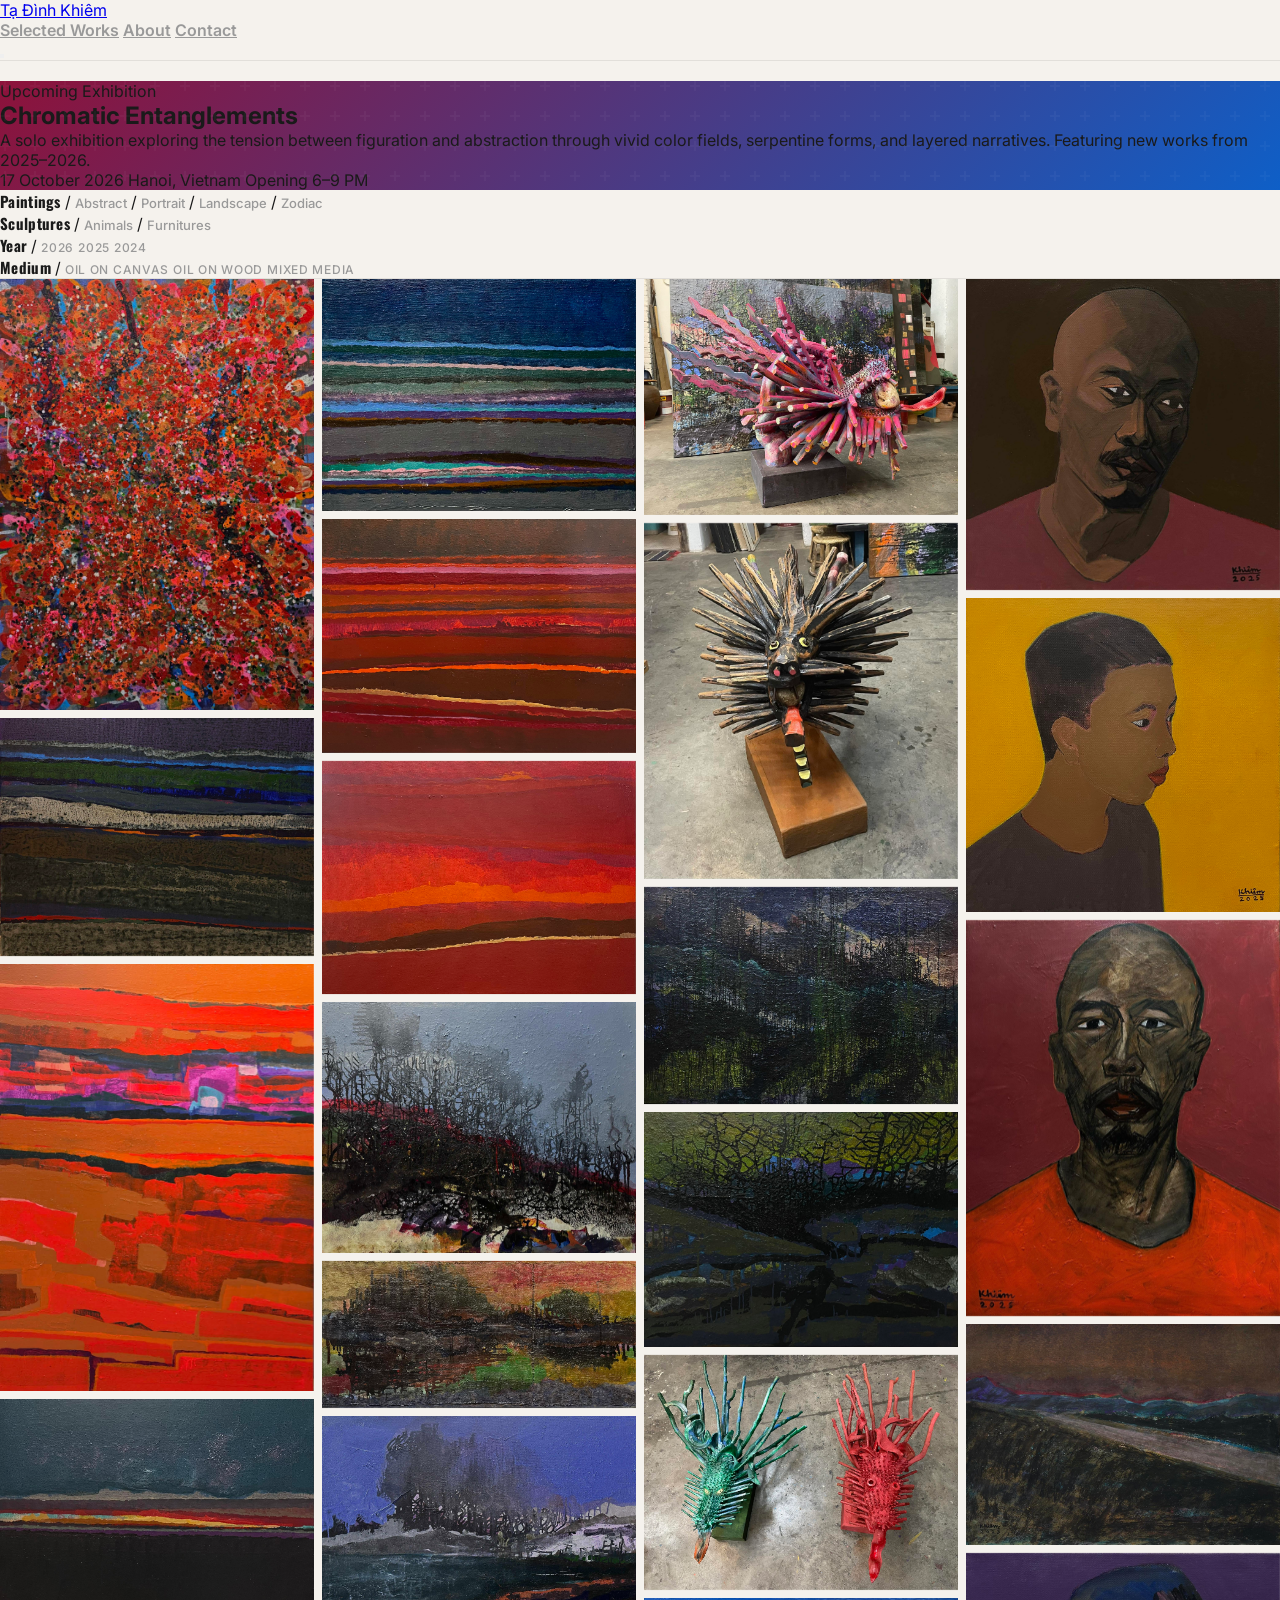
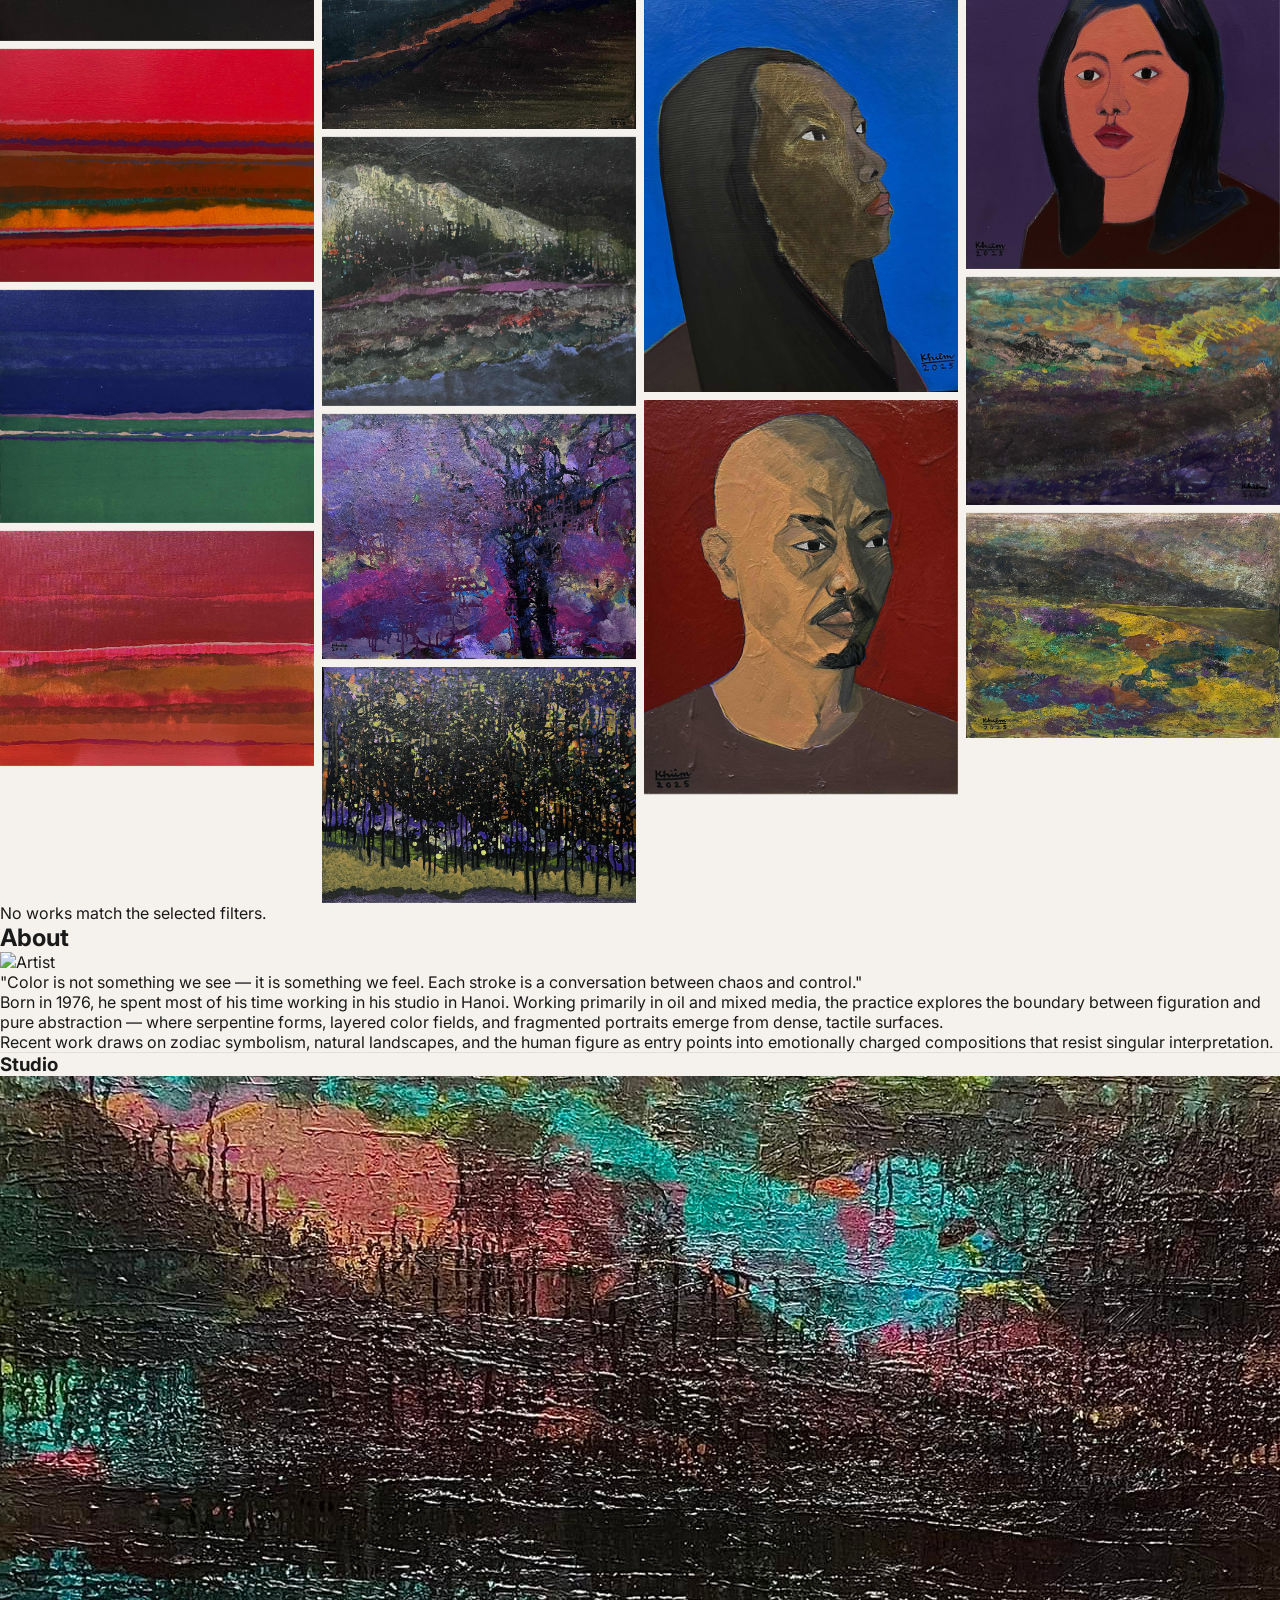
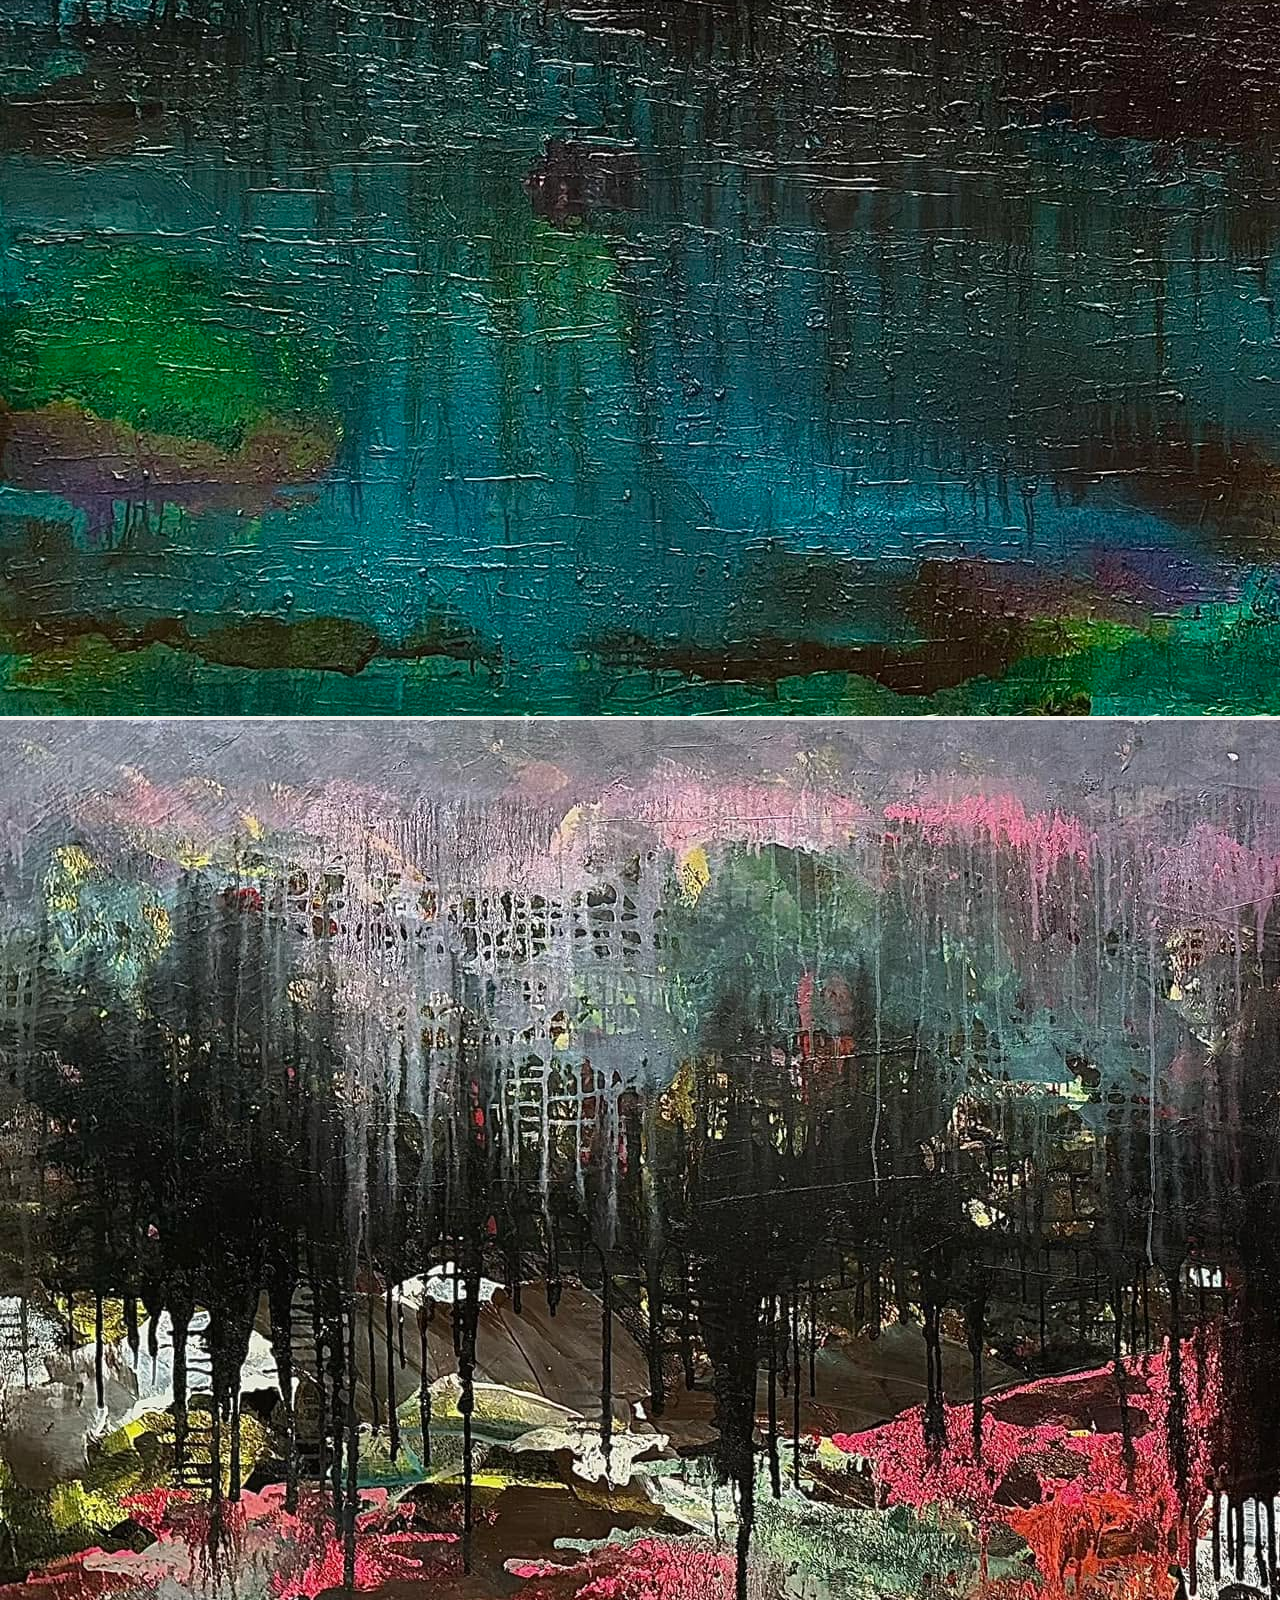
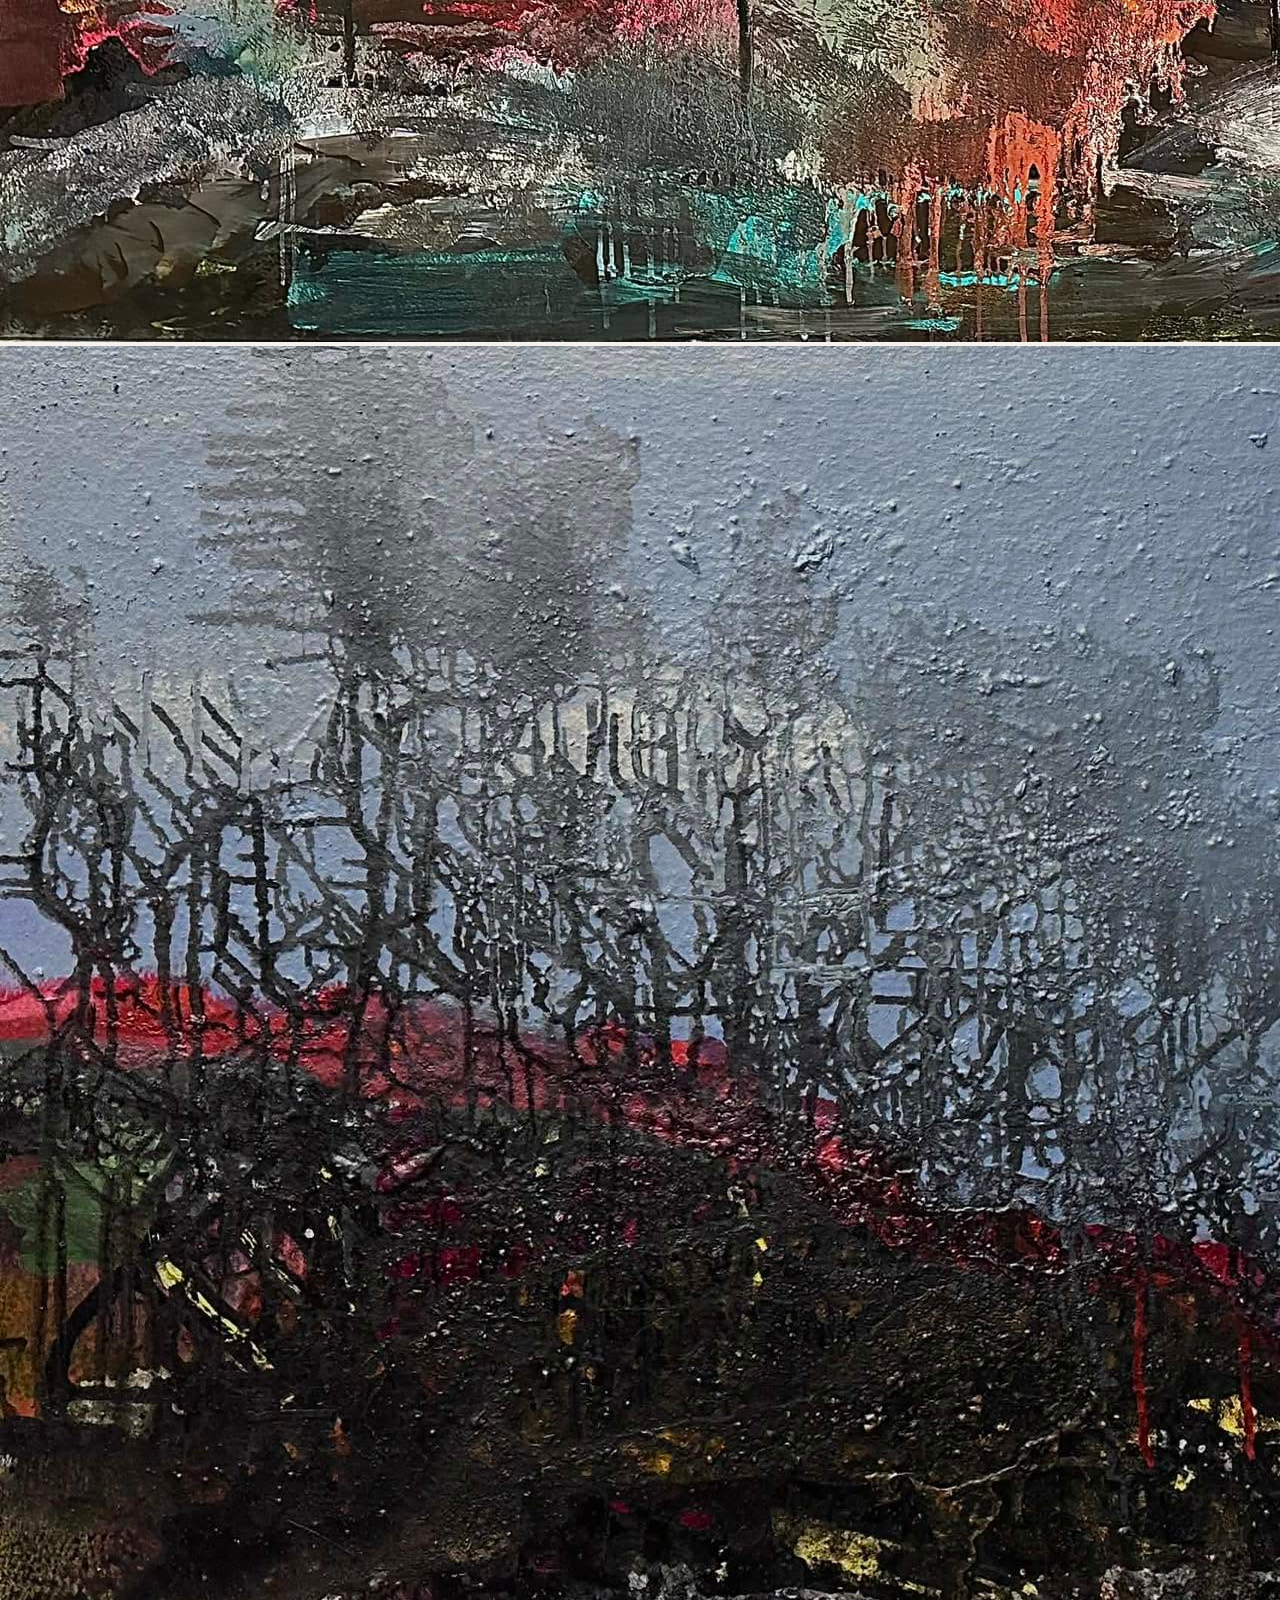
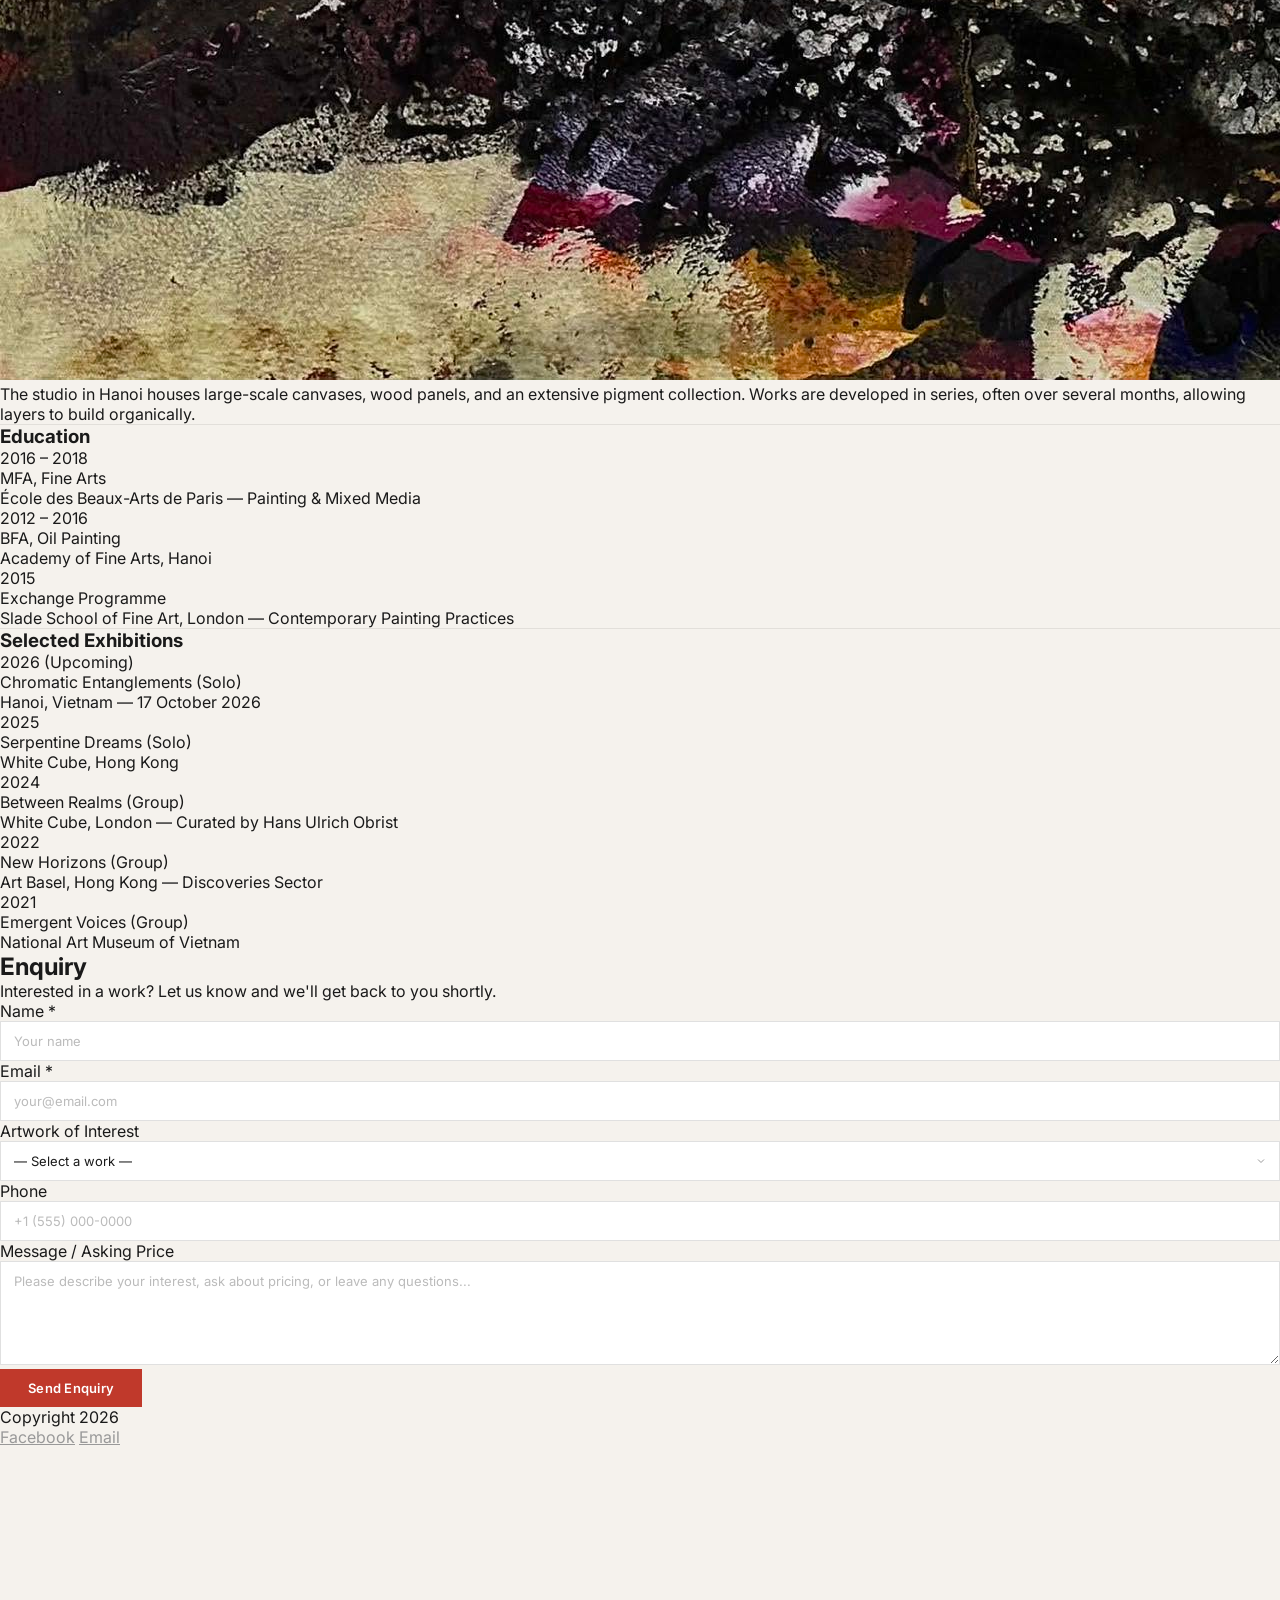
==== commit 765e2029: "Update artwork gallery" ====
--- a/artist-full-v2.html
+++ b/artist-full-v2.html
@@ -533,6 +533,7 @@
                     <span class="text-[#ccc] font-light">/</span>
                     <span class="fl px-1.5 py-0.5" data-fy="2026">2026</span>
                     <span class="fl px-1.5 py-0.5" data-fy="2025">2025</span>
+                    <span class="fl px-1.5 py-0.5" data-fy="2024">2024</span>
                 </div>
                 <div class="flex flex-wrap items-center gap-x-2 gap-y-1.5">
                     <!-- <span class="text-[#bbb] text-[12px] font-bold tracking-[.1em] mr-1">Medium</span> -->
@@ -863,7 +864,7 @@
                 "t": "Warm Cascading Strata",
                 "c": "abstract",
                 "y": "2026",
-                "m": "Oil on wood",
+                "m": "Oil on canvas",
                 "s": "135 × 95 cm",
                 "u": "./img/007.jpg",
                 "p": ["#880E4F", "#F48FB1", "#D4A373", "#EF6C00", "#FFAB91"]
@@ -893,7 +894,7 @@
                 "t": "Inferno Horizon",
                 "c": "abstract",
                 "y": "2026",
-                "m": "Oil on wood",
+                "m": "Oil on canvas",
                 "s": "140 × 95 cm",
                 "u": "./img/010.jpg",
                 "p": ["#C62828", "#E65100", "#6A1B9A", "#FF8F00", "#AD1457"]
@@ -1118,7 +1119,7 @@
                 "t": "Dreamlike Forest",
                 "c": "abstract",
                 "y": "2026",
-                "m": "Mixed media",
+                "m": "Oil on canvas",
                 "s": "130 × 100 cm",
                 "u": "./img/046.jpg",
                 "p": ["#1A1A1A", "#6A1B9A", "#42A5F5", "#EC407A", "#5D4037"]
@@ -1126,9 +1127,9 @@
             {
                 "id": 47,
                 "t": "Colorful Snake Dance",
-                "c": "abstract",
-                "y": "2025",
-                "m": "Mixed media",
+                "c": "zodiac",
+                "y": "2025",
+                "m": "Oil on canvas",
                 "s": "90 × 120 cm",
                 "u": "./img/047.jpg",
                 "p": ["#F48FB1", "#FF8F00", "#29B6F6", "#2E7D32", "#7B1FA2"]
@@ -1141,9 +1142,9 @@
             {
                 "id": 49,
                 "t": "Geometric Serpents",
-                "c": "abstract",
-                "y": "2025",
-                "m": "Mixed media",
+                "c": "zodiac",
+                "y": "2025",
+                "m": "Oil on canvas",
                 "s": "100 × 80 cm",
                 "u": "./img/049.jpg",
                 "p": ["#E53935", "#43A047", "#9E9E9E", "#FDD835", "#1565C0"]
@@ -1151,9 +1152,9 @@
             {
                 "id": 50,
                 "t": "Neon Serpents on Black",
-                "c": "abstract",
-                "y": "2025",
-                "m": "Mixed media",
+                "c": "zodiac",
+                "y": "2025",
+                "m": "Oil on canvas",
                 "s": "110 × 90 cm",
                 "u": "./img/050.jpg",
                 "p": ["#0A0A0A", "#F44336", "#2196F3", "#4CAF50", "#9C27B0"]
@@ -1181,19 +1182,89 @@
             {
                 "id": 54,
                 "t": "Silver Snakes on Pink",
-                "c": "abstract",
-                "y": "2025",
-                "m": "Mixed media",
+                "c": "zodiac",
+                "y": "2025",
+                "m": "Oil on canvas",
                 "s": "90 × 120 cm",
                 "u": "./img/054.jpg",
                 "p": ["#F8BBD0", "#1976D2", "#388E3C", "#7E57C2", "#C0C0C0"]
             },
             {
+                "id": 55,
+                "t": "Crimson Dusk Drip",
+                "c": "abstract",
+                "y": "2026",
+                "m": "Oil on canvas",
+                "s": "130 × 90 cm",
+                "u": "./img/055.jpg",
+                "p": ["#6A1B9A", "#F06292", "#42A5F5", "#1A1A1A", "#D32F2F", "#FF9800"]
+            },
+            {
+                "id": 56,
+                "t": "Intertwined Chromatic Serpents",
+                "c": "zodiac",
+                "y": "2025",
+                "m": "Oil on canvas",
+                "s": "100 × 80 cm",
+                "u": "./img/056.jpg",
+                "p": ["#FFF9C4", "#8E24AA", "#1565C0", "#5D4037", "#EC407A"]
+            },
+            {
+                "id": 57,
+                "t": "Geometric Serpents and Fish",
+                "c": "zodiac",
+                "y": "2025",
+                "m": "Oil on canvas",
+                "s": "120 × 90 cm",
+                "u": "./img/057.jpg",
+                "p": ["#1565C0", "#C62828", "#FDD835", "#6A1B9A", "#212121"]
+            },
+            {
+                "id": 58,
+                "t": "Mysterious Night Landscape",
+                "c": "landscape",
+                "y": "2026",
+                "m": "Oil on canvas",
+                "s": "150 × 100 cm",
+                "u": "./img/058.jpg",
+                "p": ["#0D47A1", "#4A148C", "#B71C1C", "#1A1A1A", "#283593"]
+            },
+            {
+                "id": 59,
+                "t": "Geometric Amber Serpent",
+                "c": "zodiac",
+                "y": "2025",
+                "m": "Oil on canvas",
+                "s": "100 × 80 cm",
+                "u": "./img/059.jpg",
+                "p": ["#EF6C00", "#FDD835", "#FFFFFF", "#7B1FA2", "#1E88E5"]
+            },
+            {
+                "id": 60,
+                "t": "Winding Azure and Rose",
+                "c": "zodiac",
+                "y": "2025",
+                "m": "Oil on canvas",
+                "s": "110 × 90 cm",
+                "u": "./img/060.jpg",
+                "p": ["#E91E63", "#0D47A1", "#00695C", "#880E4F", "#263238"]
+            },
+            {
                 id: 61, t: "Crimson Serpent", c: "zodiac", y: "2025", m: "Oil on canvas", s: "90 × 120 cm",
                 u: "./img/061.jpg",
                 p: ['#C0392B', '#1ABC9C', '#F1C40F', '#2E86C1', '#1A1A1A']
             },
             {
+                "id": 62,
+                "t": "Circular Serpent Duo",
+                "c": "zodiac",
+                "y": "2024",
+                "m": "Oil on wood",
+                "s": "80 × 80 cm",
+                "u": "./img/062.jpg",
+                "p": ["#1565C0", "#E53935", "#FDD835", "#212121", "#43A047"]
+            },
+            {
                 id: 63, t: "Serpent Mandala", c: "zodiac", y: "2025", m: "Oil on wood", s: "Ø 80 cm",
                 u: "./img/063.jpg",
                 p: ['#27AE60', '#C0392B', '#2E86C1', '#F1C40F', '#8E44AD']
@@ -1203,6 +1274,248 @@
                 u: "./img/064.jpg",
                 p: ['#1B4F72', '#27AE60', '#F1C40F', '#8E44AD', '#0D3B66']
             },
+            {
+                "id": 65,
+                "t": "Ornate Purple Serpent",
+                "c": "zodiac",
+                "y": "2025",
+                "m": "Oil on canvas",
+                "s": "120 × 90 cm",
+                "u": "./img/065.jpg",
+                "p": ["#4A148C", "#000000", "#29B6F6", "#FFEE58", "#E91E63"]
+            },
+            {
+                "id": 66,
+                "t": "Abstract Strata Horizon",
+                "c": "landscape",
+                "y": "2026",
+                "m": "Oil on canvas",
+                "s": "140 × 90 cm",
+                "u": "./img/066.jpg",
+                "p": ["#311B92", "#1B5E20", "#F9A825", "#4E342E", "#4527A0"]
+            },
+            {
+                "id": 67,
+                "t": "Barren Trees Reflection",
+                "c": "landscape",
+                "y": "2026",
+                "m": "Oil on canvas",
+                "s": "130 × 90 cm",
+                "u": "./img/067.jpg",
+                "p": ["#1A1A1A", "#37474F", "#1B5E20", "#546E7A", "#263238"]
+            },
+            {
+                "id": 68,
+                "t": "Shadowed Canopy",
+                "c": "abstract",
+                "y": "2026",
+                "m": "Oil on canvas",
+                "s": "120 × 80 cm",
+                "u": "./img/068.jpg",
+                "p": ["#1A1A1A", "#333333", "#8B4513", "#D2691E", "#4A4A4A"]
+            },
+            {
+                "id": 69,
+                "t": "Vibrant Terrain",
+                "c": "abstract",
+                "y": "2026",
+                "m": "Oil on canvas",
+                "s": "130 × 90 cm",
+                "u": "./img/069.jpg",
+                "p": ["#F1C40F", "#2C3E50", "#27AE60", "#1A5276", "#F39C12"]
+            },
+            {
+                "id": 70,
+                "t": "Chromatic Strata",
+                "c": "abstract",
+                "y": "2026",
+                "m": "Oil on canvas",
+                "s": "140 × 100 cm",
+                "u": "./img/070.jpg",
+                "p": ["#4A3728", "#1B4D3E", "#2C3E6B", "#5B2C6F", "#784212"]
+            },
+            {
+                "id": 71,
+                "t": "Verdant Twilight",
+                "c": "abstract",
+                "y": "2026",
+                "m": "Oil on canvas",
+                "s": "90 × 120 cm",
+                "u": "./img/071.jpg",
+                "p": ["#2C3E50", "#1A1A1A", "#1E3A2F", "#4A235A", "#34495E"]
+            },
+            {
+                "id": 72,
+                "t": "Aureate Rift",
+                "c": "abstract",
+                "y": "2026",
+                "m": "Oil on canvas",
+                "s": "120 × 90 cm",
+                "u": "./img/072.jpg",
+                "p": ["#0D0D0D", "#006D6F", "#D4AC0D", "#1A3C40", "#B7950B"]
+            },
+            {
+                "id": 73,
+                "t": "Midnight Sparks",
+                "c": "abstract",
+                "y": "2026",
+                "m": "Oil on canvas",
+                "s": "100 × 100 cm",
+                "u": "./img/073.jpg",
+                "p": ["#0B0C10", "#1B2838", "#C0392B", "#D4AC0D", "#2C3E50"]
+            },
+            {
+                "id": 74,
+                "t": "Woven Spectrum",
+                "c": "abstract",
+                "y": "2026",
+                "m": "Oil on canvas",
+                "s": "110 × 80 cm",
+                "u": "./img/074.jpg",
+                "p": ["#5D4037", "#1A237E", "#6A1B9A", "#2E7D32", "#3E2723"]
+            },
+            {
+                "id": 75,
+                "t": "Chromatic Forest",
+                "c": "abstract",
+                "y": "2026",
+                "m": "Oil on canvas",
+                "s": "90 × 130 cm",
+                "u": "./img/075.jpg",
+                "p": ["#000000", "#2ECC71", "#F1C40F", "#8E44AD", "#3498DB"]
+            },
+            {
+                "id": 76,
+                "t": "Deep Veil",
+                "c": "abstract",
+                "y": "2026",
+                "m": "Oil on canvas",
+                "s": "120 × 85 cm",
+                "u": "./img/076.jpg",
+                "p": ["#0D0D0D", "#1B4332", "#2E1A47", "#1C2833", "#17202A"]
+            },
+            {
+                "id": 77,
+                "t": "Luminous Fracture",
+                "c": "abstract",
+                "y": "2026",
+                "m": "Oil on canvas",
+                "s": "130 × 95 cm",
+                "u": "./img/077.jpg",
+                "p": ["#0D0D0D", "#4A148C", "#F39C12", "#E67E22", "#6A1B9A"]
+            },
+            { "id": 78, "t": "Chromatic Drift", "c": "abstract", "y": "2026", "m": "Oil on canvas", "s": "120 × 80 cm", "u": "./img/078.jpg", "p": ["#1A237E", "#1A1A1A", "#6D4C41", "#F9A825", "#2E7D32", "#C62828"] },
+            { "id": 79, "t": "Verdant Echoes", "c": "abstract", "y": "2026", "m": "Oil on canvas", "s": "100 × 80 cm", "u": "./img/079.jpg", "p": ["#388E3C", "#795548", "#1565C0", "#FBC02D", "#33691E"] },
+            { "id": 80, "t": "Violet Terrain", "c": "abstract", "y": "2026", "m": "Oil on canvas", "s": "110 × 80 cm", "u": "./img/080.jpg", "p": ["#4A148C", "#757575", "#F9A825", "#6A1B9A", "#BDBDBD"] },
+            { "id": 81, "t": "Mountain Reverie", "c": "landscape", "y": "2026", "m": "Oil on canvas", "s": "120 × 90 cm", "u": "./img/081.jpg", "p": ["#1565C0", "#2E7D32", "#6D4C41", "#6A1B9A", "#4CAF50"] },
+            { "id": 82, "t": "Obsidian Whisper", "c": "abstract", "y": "2026", "m": "Oil in canvas", "s": "100 × 100 cm", "u": "./img/082.jpg", "p": ["#9E9E9E", "#1A1A1A", "#F5F5F5", "#FFF9C4", "#0D47A1"] },
+            { "id": 83, "t": "Earthen Haze", "c": "abstract", "y": "2026", "m": "Oil on canvas", "s": "90 × 70 cm", "u": "./img/083.jpg", "p": ["#757575", "#8D6E63", "#F9A825", "#A1887F", "#616161"] },
+            { "id": 84, "t": "Pale Strata", "c": "abstract", "y": "2026", "m": "Oil on canvas", "s": "100 × 80 cm", "u": "./img/084.jpg", "p": ["#BDBDBD", "#FFF9C4", "#66BB6A", "#37474F", "#E0E0E0"] },
+            { "id": 85, "t": "Azure Guardian", "c": "abstract", "y": "2026", "m": "Mixed media", "s": "35 × 50 cm", "u": "./img/085.jpg", "p": ["#00897B", "#FFD54F", "#388E3C", "#1A1A1A", "#4DB6AC"] },
+            { "id": 86, "t": "Dragon Seal", "c": "zodiac", "y": "2024", "m": "Oil on wood", "s": "25 × 40 cm", "u": "./img/086.jpg", "p": ["#1B5E20", "#C62828", "#FFB300", "#5D4037", "#8D6E63"] },
+            { "id": 87, "t": "Crimson Ridge", "c": "landscape", "y": "2026", "m": "Oil on canvas", "s": "120 × 90 cm", "u": "./img/087.jpg", "p": ["#1E88E5", "#4E342E", "#C62828", "#2E7D32", "#1A1A1A"] },
+            {
+                "id": 88,
+                "t": "Chromatic Dragon",
+                "c": "zodiac",
+                "y": "2024",
+                "m": "Oil on canvas",
+                "s": "60 × 60 cm",
+                "u": "./img/088.jpg",
+                "p": ["#1A1A1A", "#2E8B8B", "#808080", "#E91E8C", "#F4D03F"]
+            },
+            {
+                "id": 89,
+                "t": "Verdant Serpent",
+                "c": "zodiac",
+                "y": "2024",
+                "m": "Oil on canvas",
+                "s": "55 × 55 cm",
+                "u": "./img/089.jpg",
+                "p": ["#27AE60", "#E91E8C", "#F39C12", "#1A1A1A", "#3498DB"]
+            },
+            {
+                "id": 90,
+                "t": "Amethyst Guardian",
+                "c": "zodiac",
+                "y": "2024",
+                "m": "Oil on wood",
+                "s": "70 × 50 cm",
+                "u": "./img/090.jpg",
+                "p": ["#8E44AD", "#27AE60", "#E91E8C", "#F39C12", "#1A1A1A"]
+            },
+            {
+                "id": 91,
+                "t": "Galloping in Blue",
+                "c": "zodiac",
+                "y": "2026",
+                "m": "Oil on canvas",
+                "s": "130 × 90 cm",
+                "u": "./img/091.jpg",
+                "p": ["#2980B9", "#F48FB1", "#F4D03F", "#C0392B", "#95A5A6"]
+            },
+            {
+                "id": 92,
+                "t": "Dream Pair",
+                "c": "zodiac",
+                "y": "2026",
+                "m": "Oil on canvas",
+                "s": "120 × 80 cm",
+                "u": "./img/092.jpg",
+                "p": ["#8E44AD", "#E67E22", "#F48FB1", "#27AE60", "#C0392B"]
+            },
+            {
+                "id": 93,
+                "t": "Chromatic Grid",
+                "c": "abstract",
+                "y": "2026",
+                "m": "Oil in canvas",
+                "s": "100 × 100 cm",
+                "u": "./img/093.jpg",
+                "p": ["#1A1A1A", "#F4D03F", "#F48FB1", "#2980B9", "#27AE60"]
+            },
+            {
+                "id": 94,
+                "t": "Violet Equines",
+                "c": "zodiac",
+                "y": "2026",
+                "m": "Oil on canvas",
+                "s": "120 × 85 cm",
+                "u": "./img/094.jpg",
+                "p": ["#8E44AD", "#1A1A1A", "#27AE60", "#F4D03F", "#E67E22"]
+            },
+            {
+                "id": 95,
+                "t": "Triad of Hues",
+                "c": "zodiac",
+                "y": "2026",
+                "m": "Oil on canvas",
+                "s": "110 × 80 cm",
+                "u": "./img/095.jpg",
+                "p": ["#F48FB1", "#2980B9", "#8E44AD", "#27AE60", "#F4D03F"]
+            },
+            {
+                "id": 96,
+                "t": "Twilight Steeds",
+                "c": "zodiac",
+                "y": "2026",
+                "m": "Oil on canvas",
+                "s": "120 × 85 cm",
+                "u": "./img/096.jpg",
+                "p": ["#5D4037", "#7E57C2", "#27AE60", "#6B8E23", "#1B2631"]
+            },
+            {
+                "id": 97,
+                "t": "Chromatic Strata",
+                "c": "abstract",
+                "y": "2026",
+                "m": "Oil on canvas",
+                "s": "100 × 70 cm",
+                "u": "./img/097.jpg",
+                "p": ["#1A1A1A", "#F4D03F", "#2980B9", "#C0392B", "#E67E22"]
+            },
+
+
 
         ];
 
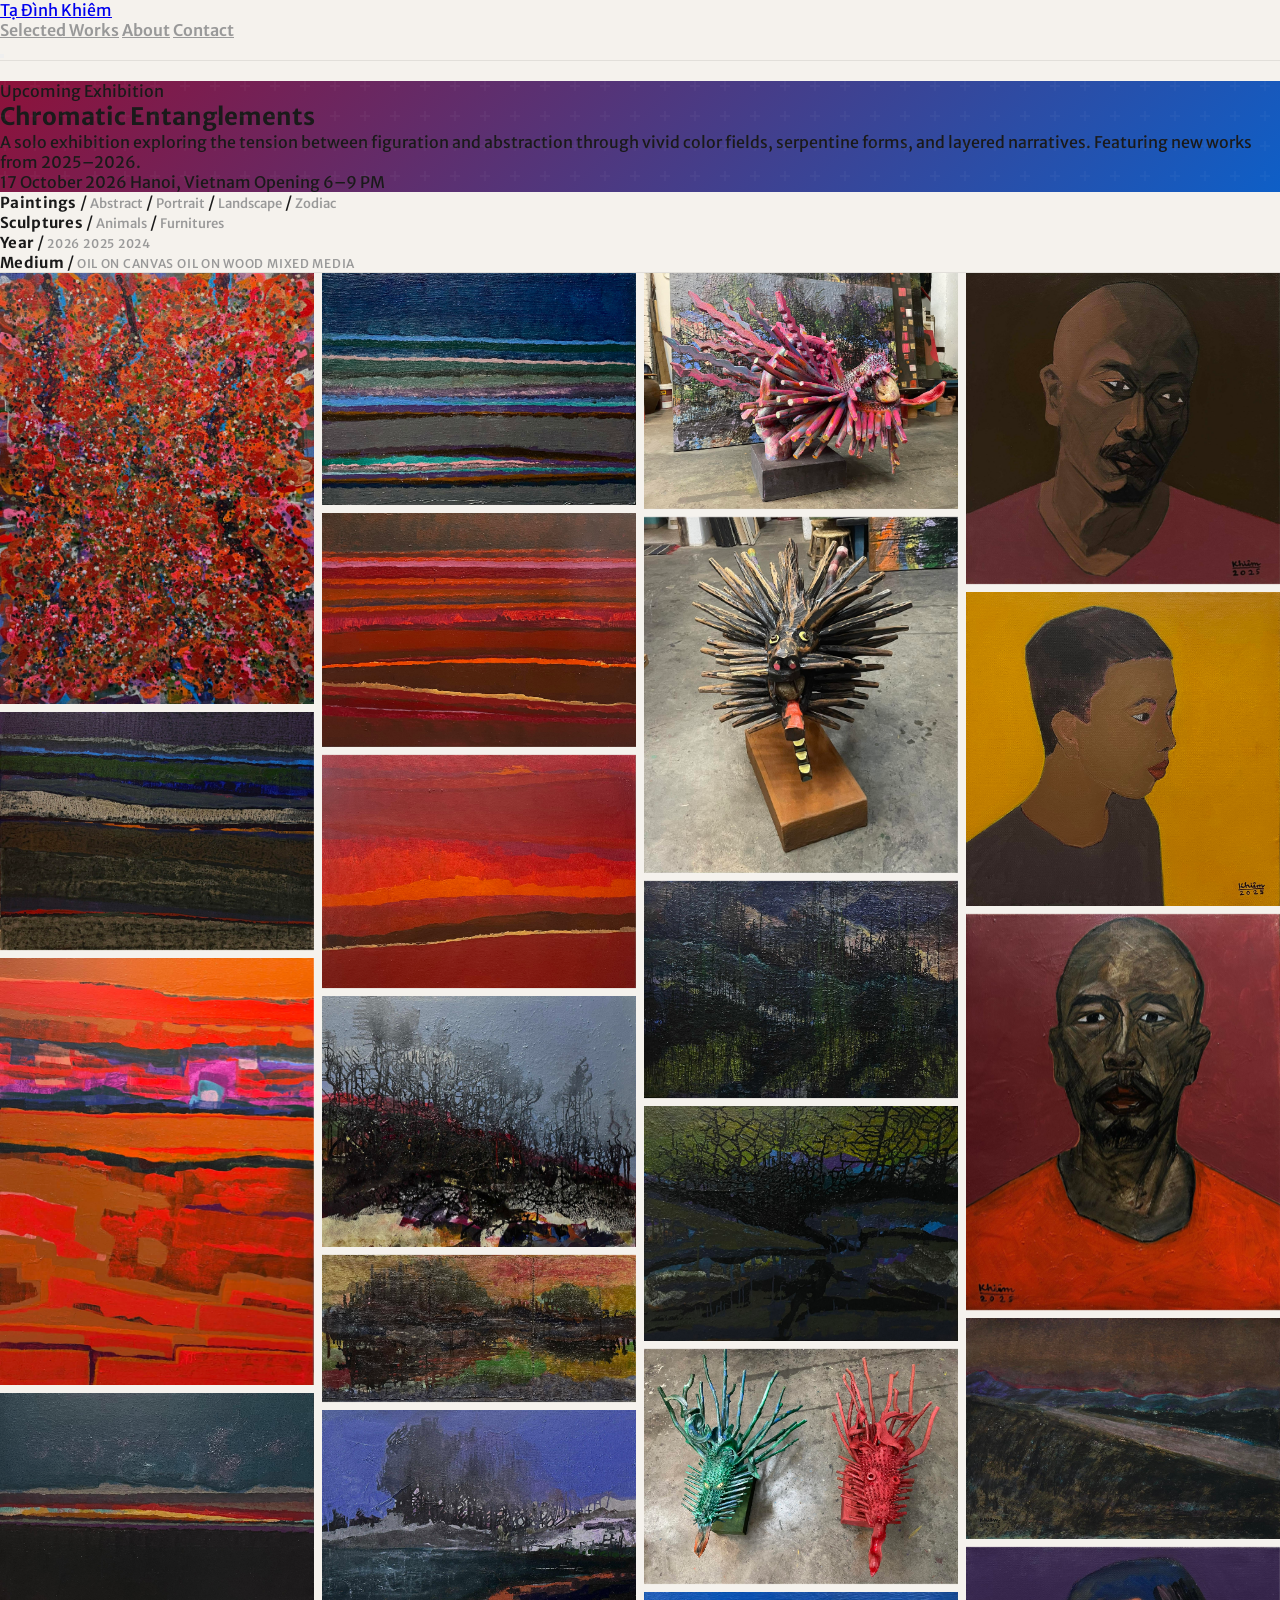
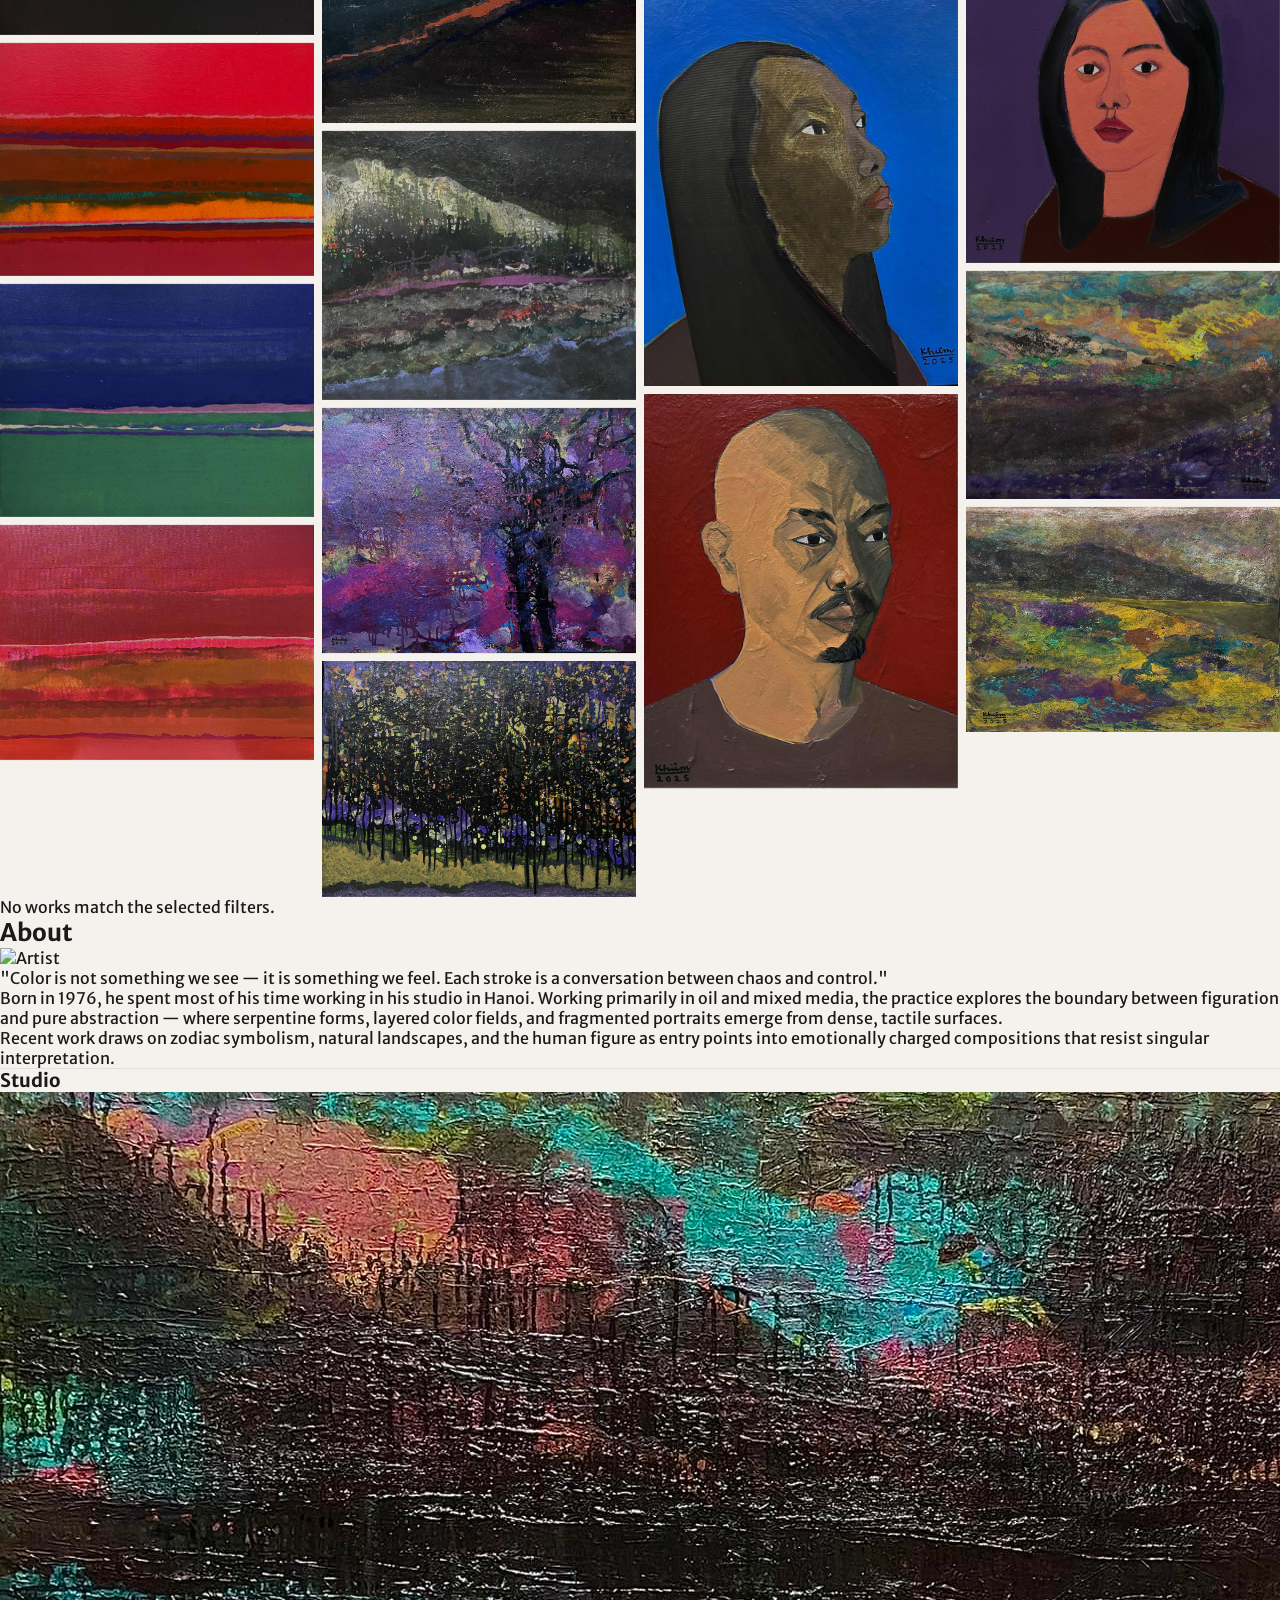
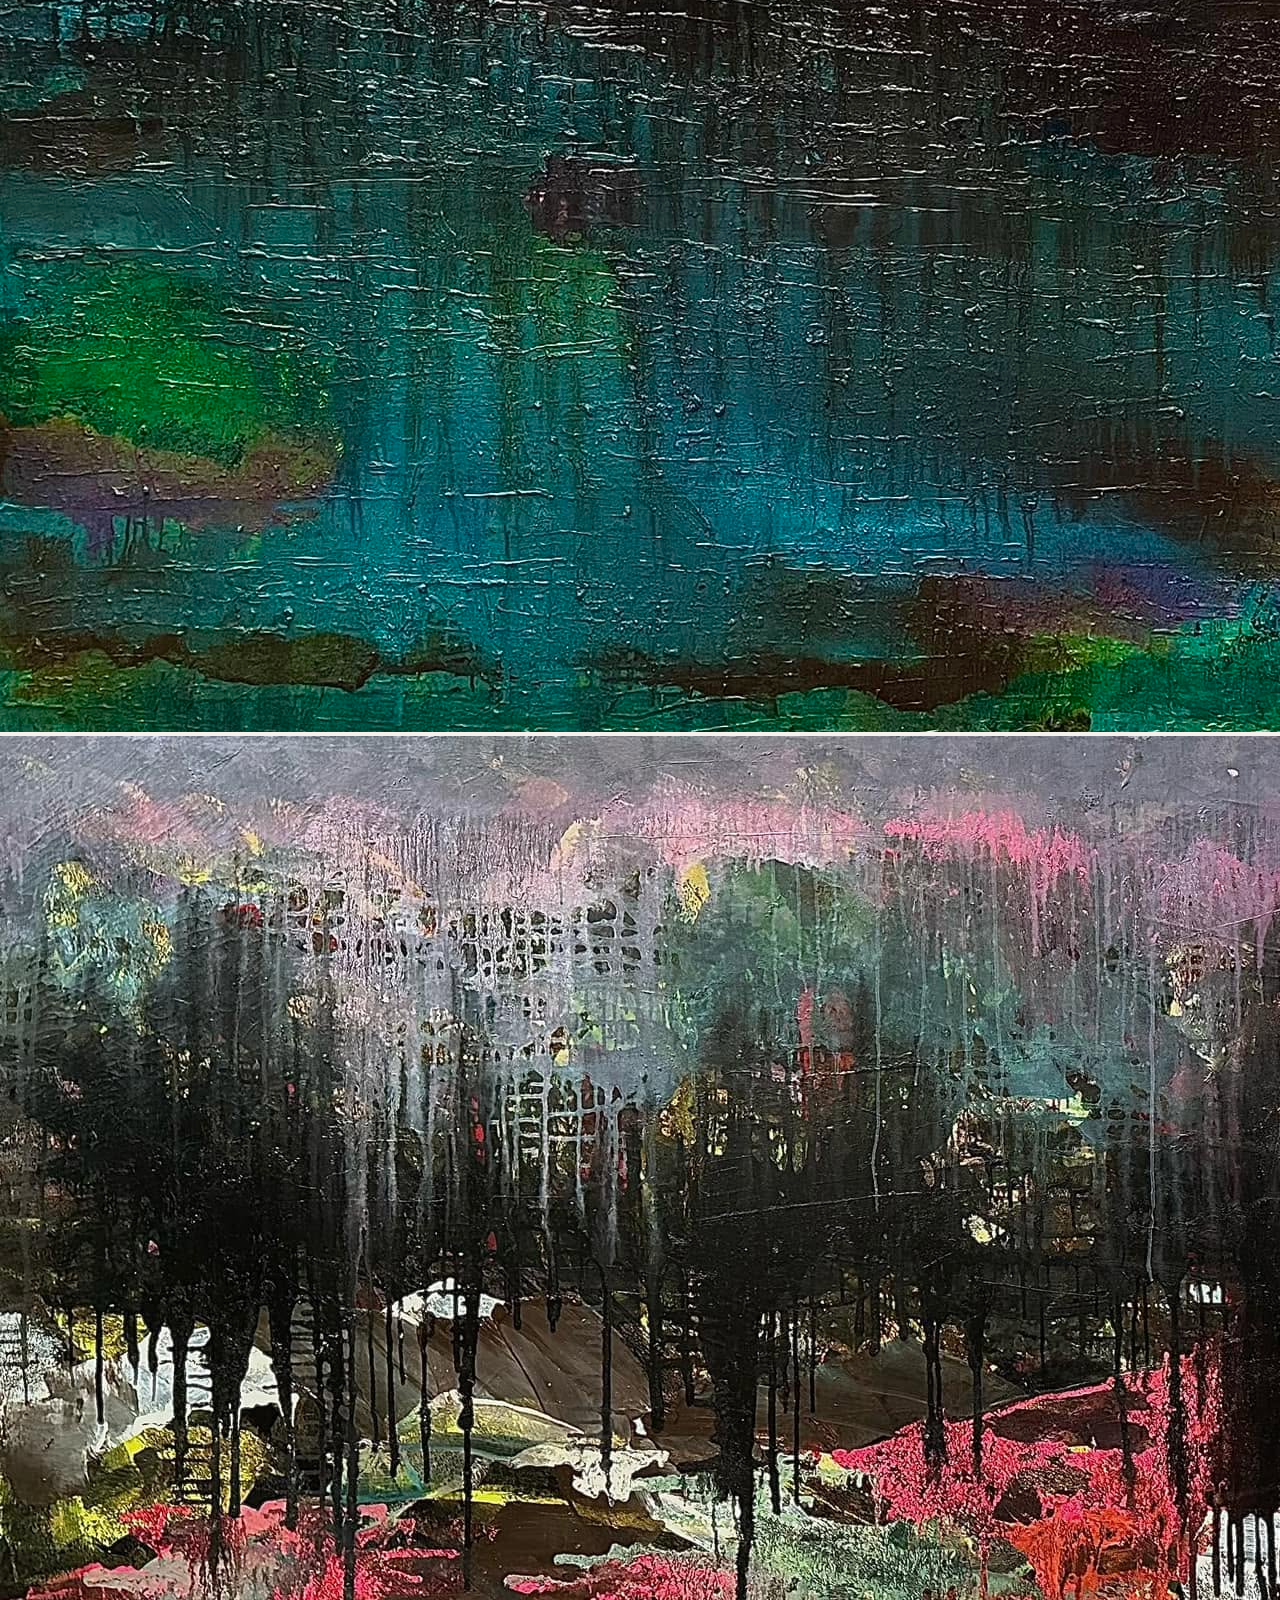
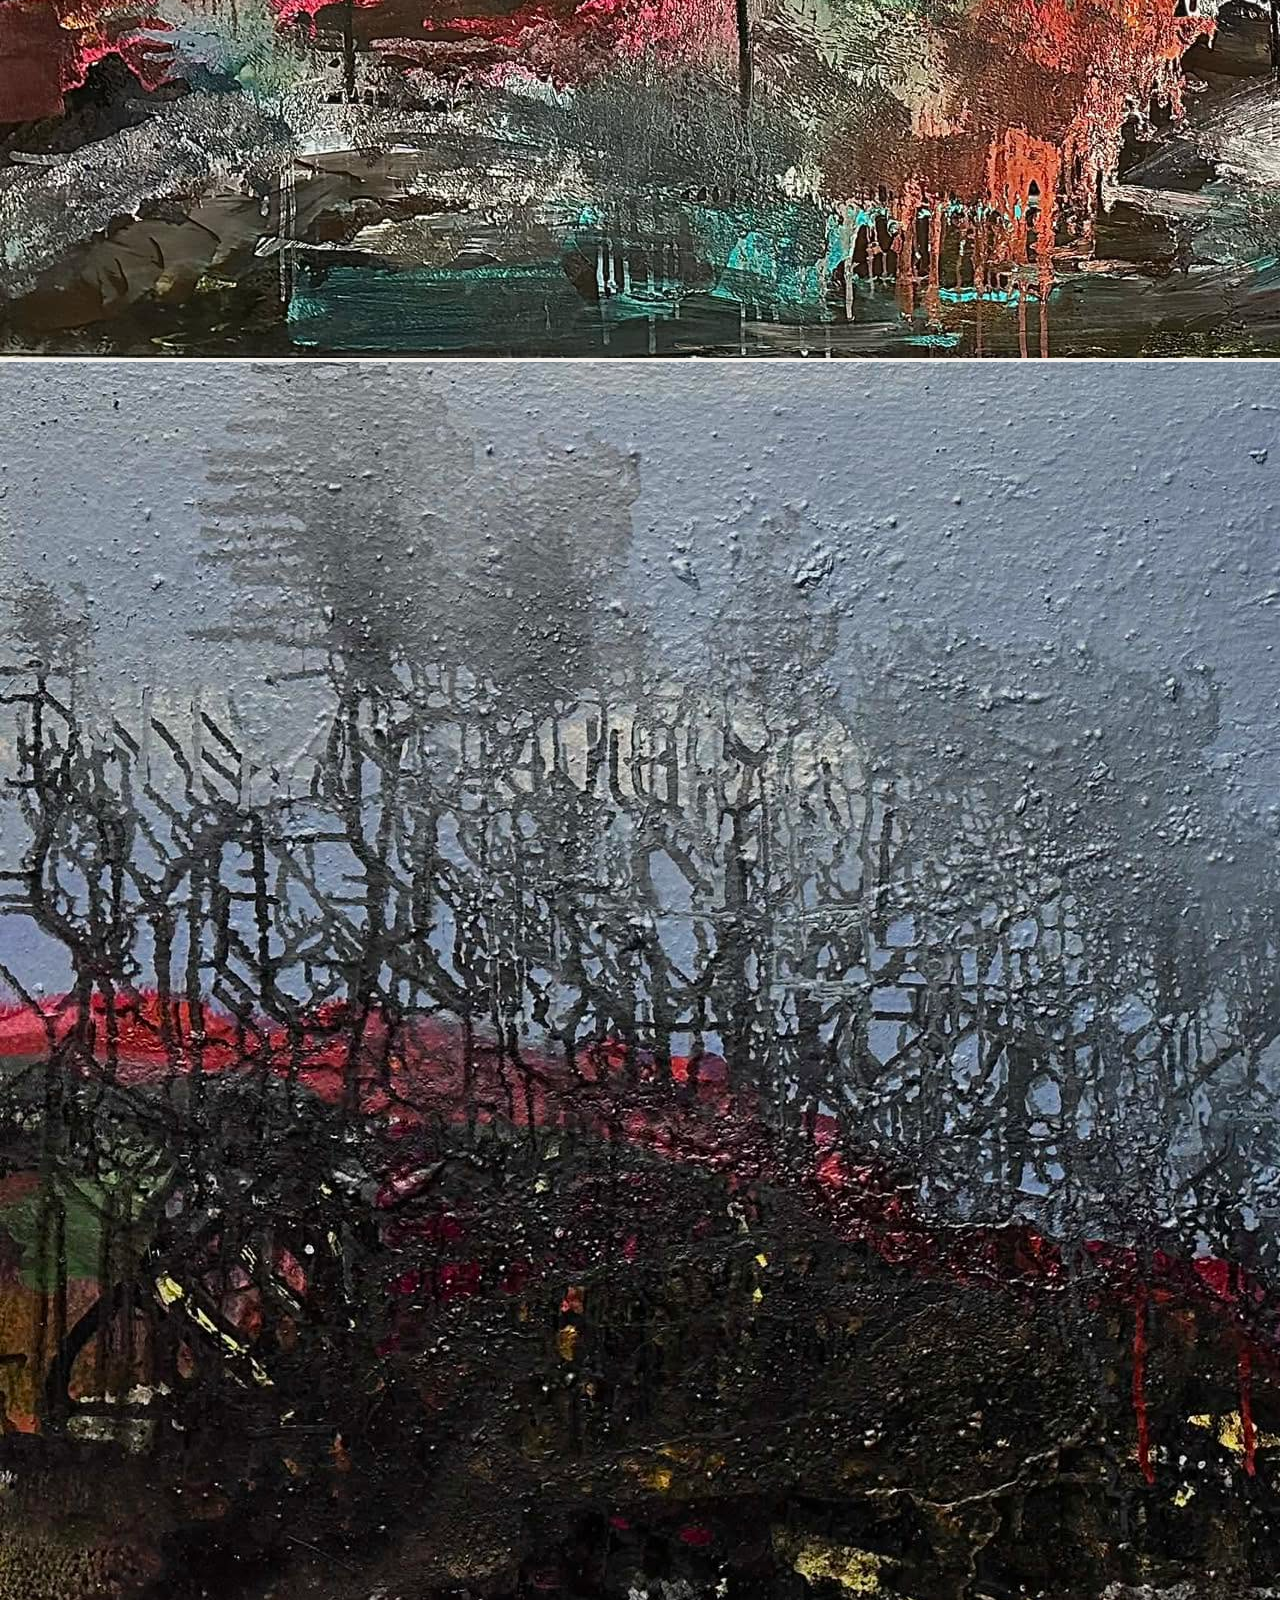
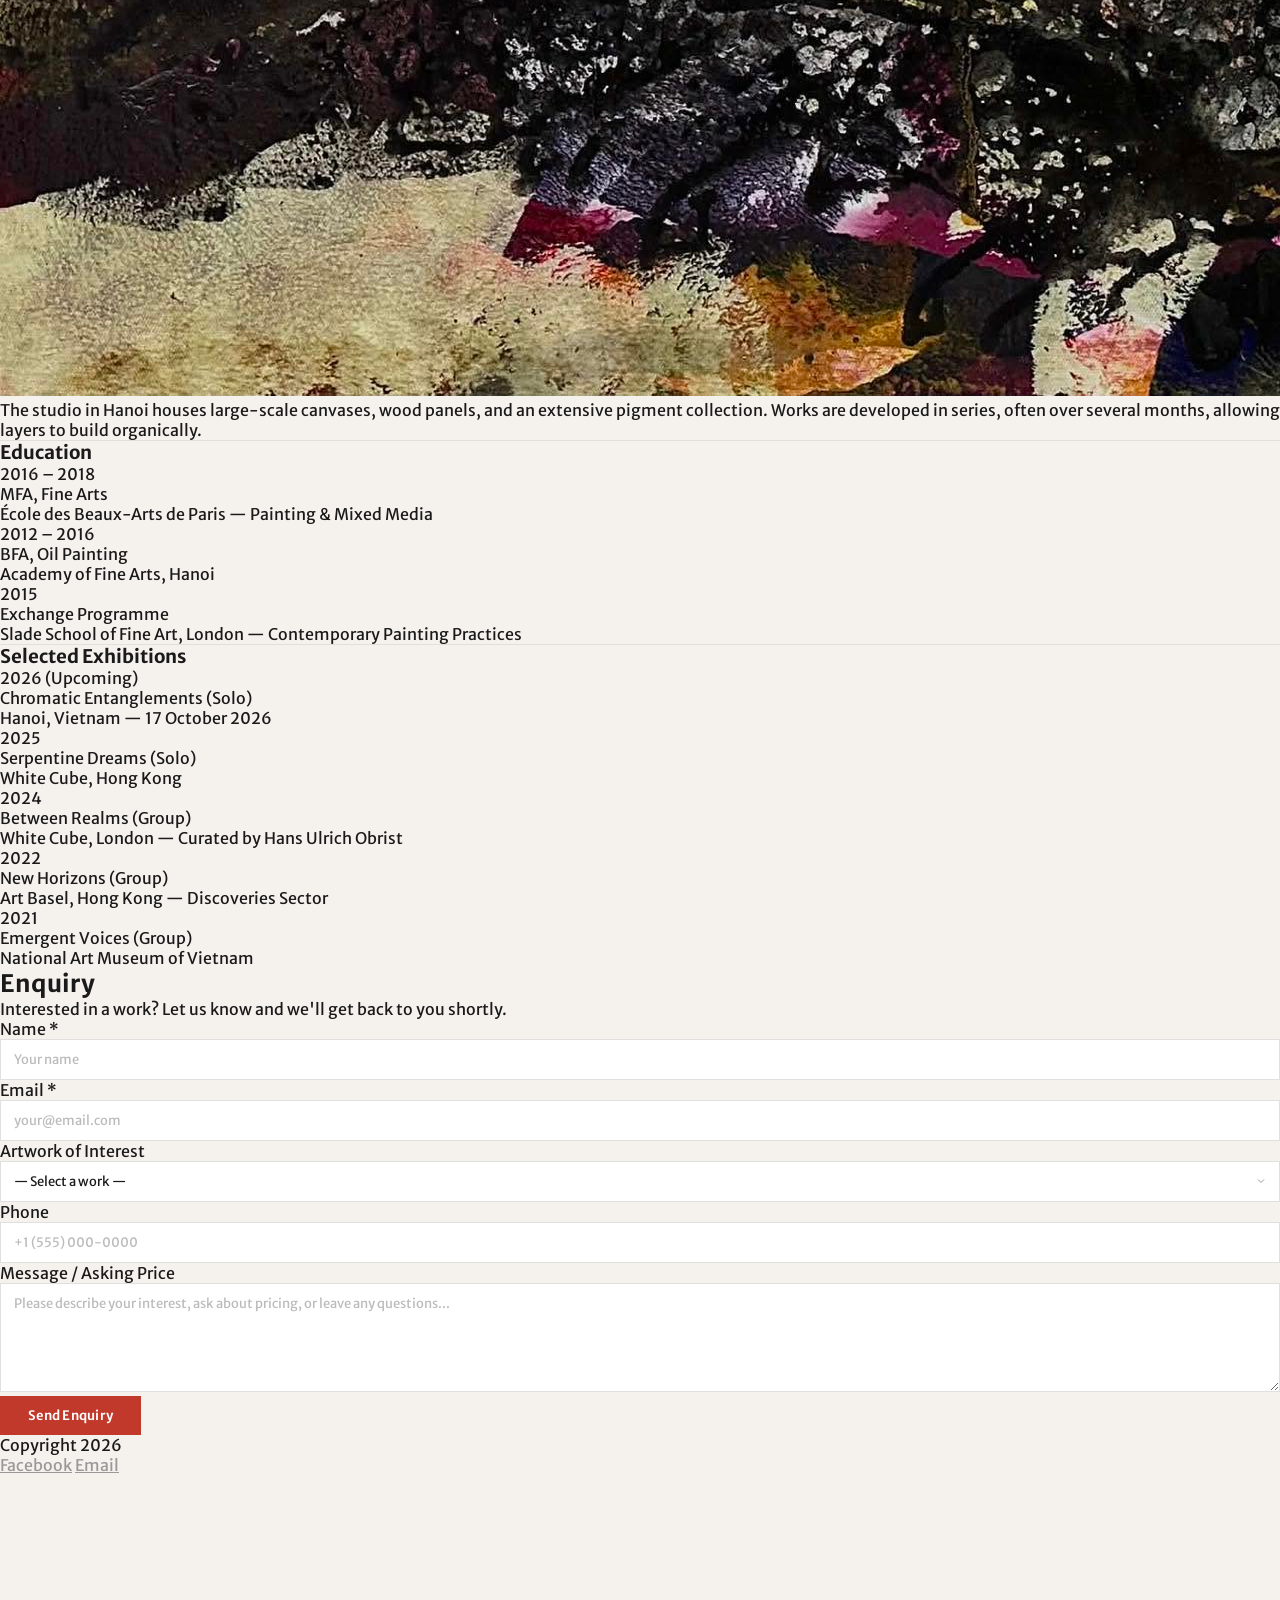
==== commit fa7eb5b6: "Replace Inter and Oswald fonts with Merriweather Sans" ====
--- a/artist-full-v2.html
+++ b/artist-full-v2.html
@@ -8,10 +8,10 @@
     <script src="https://cdn.tailwindcss.com"></script>
     <script src="https://code.iconify.design/iconify-icon/1.0.7/iconify-icon.min.js"></script>
     <link
-        href="https://fonts.googleapis.com/css2?family=Inter:wght@300;400;500;600;700&family=Oswald:wght@300;400;500;600;700&display=swap"
+        href="https://fonts.googleapis.com/css2?family=Merriweather+Sans:wght@300;400;500;600;700&display=swap"
         rel="stylesheet">
     <script>
-        tailwind.config = { theme: { extend: { fontFamily: { inter: ['Inter', 'sans-serif'], oswald: ['Oswald', 'sans-serif'] } } } }
+        tailwind.config = { theme: { extend: { fontFamily: { merriweatherSans: ['Merriweather Sans', 'sans-serif'] } } } }
     </script>
     <style>
         * {
@@ -21,7 +21,7 @@
         }
 
         body {
-            font-family: 'Inter', sans-serif;
+            font-family: 'Merriweather Sans', sans-serif;
             background: #F5F2ED;
             color: #1a1a1a;
             -webkit-font-smoothing: antialiased
@@ -99,7 +99,7 @@
         }
 
         .ch {
-            font-family: 'Oswald', sans-serif;
+            font-family: 'Merriweather Sans', sans-serif;
             font-weight: 700;
             font-size: 15px;
             color: #1a1a1a;
@@ -324,7 +324,7 @@
             background: #fff;
             border: 1px solid rgba(0, 0, 0, .12);
             padding: 11px 13px;
-            font-family: 'Inter', sans-serif;
+            font-family: 'Merriweather Sans', sans-serif;
             font-size: 13px;
             color: #1a1a1a;
             transition: border-color .25s;
@@ -350,7 +350,7 @@
         .br {
             background: #C0392B;
             color: #fff;
-            font-family: 'Inter', sans-serif;
+            font-family: 'Merriweather Sans', sans-serif;
             font-weight: 600;
             font-size: 13px;
             letter-spacing: .02em;
@@ -367,7 +367,7 @@
         .bs {
             background: #C0392B;
             color: #fff;
-            font-family: 'Inter', sans-serif;
+            font-family: 'Merriweather Sans', sans-serif;
             font-weight: 600;
             font-size: 11px;
             letter-spacing: .04em;
@@ -385,7 +385,7 @@
         .bo {
             background: transparent;
             color: #fff;
-            font-family: 'Inter', sans-serif;
+            font-family: 'Merriweather Sans', sans-serif;
             font-weight: 600;
             font-size: 11px;
             letter-spacing: .04em;
@@ -456,12 +456,12 @@
     </style>
 </head>
 
-<body class="font-inter">
+<body class="font-merriweatherSans">
 
     <header class="fixed top-0 left-0 right-0 z-50 bg-[#F5F2ED]/92 backdrop-blur-md">
         <div class="max-w-[1440px] mx-auto px-5 md:px-10 h-20 flex items-center justify-between">
             <a href="#"
-                class="font-oswald text-4xl font-bold tracking-[-.02em] text-[#1a1a1a] hover:text-[#8d123a] transition-colors">Tạ
+                class="font-merriweatherSans text-4xl font-bold tracking-[-.02em] text-[#1a1a1a] hover:text-[#8d123a] transition-colors">Tạ
                 Đình Khiêm</a>
             <nav class="hidden md:flex items-center gap-8">
                 <a href="#works" class="nl cur">Selected Works</a>
@@ -478,9 +478,9 @@
         <button id="closeMenu"
             class="absolute top-4 right-5 text-[#999] hover:text-[#1a1a1a] transition-colors"><iconify-icon
                 icon="lucide:x" width="24"></iconify-icon></button>
-        <a href="#works" class="text-2xl font-oswald font-bold tracking-wide text-[#1a1a1a] ml">Selected Works</a>
-        <a href="#resume" class="text-2xl font-oswald font-bold tracking-wide text-[#1a1a1a] ml">About</a>
-        <a href="#contact" class="text-2xl font-oswald font-bold tracking-wide text-[#1a1a1a] ml">Contact</a>
+        <a href="#works" class="text-2xl font-merriweatherSans font-bold tracking-wide text-[#1a1a1a] ml">Selected Works</a>
+        <a href="#resume" class="text-2xl font-merriweatherSans font-bold tracking-wide text-[#1a1a1a] ml">About</a>
+        <a href="#contact" class="text-2xl font-merriweatherSans font-bold tracking-wide text-[#1a1a1a] ml">Contact</a>
     </div>
 
     <main class="pt-[76px]">
@@ -489,7 +489,7 @@
         <section class="ub">
             <div class="max-w-[1440px] mx-auto px-5 md:px-10 py-10 md:py-14 relative z-10">
                 <p class="text-white/60 text-[14px] font-bold uppercase tracking-[.15em] mb-3">Upcoming Exhibition</p>
-                <h2 class="font-oswald text-2xl md:text-4xl font-bold text-white tracking-tight mb-3">Chromatic
+                <h2 class="font-merriweatherSans text-2xl md:text-4xl font-bold text-white tracking-tight mb-3">Chromatic
                     Entanglements</h2>
                 <p class="text-white/60 text-sm md:text-[15px] leading-relaxed max-w-xl mb-5">A solo exhibition
                     exploring the tension between figuration and abstraction through vivid color fields, serpentine
@@ -558,7 +558,7 @@
         <!-- Resume -->
         <section id="resume" class="bg-[#EDEAE5]">
             <div class="max-w-[1440px] mx-auto px-5 md:px-10 py-16 md:py-20">
-                <h2 class="font-oswald text-3xl md:text-4xl font-bold tracking-tight mb-12 text-[#1a1a1a]">About</h2>
+                <h2 class="font-merriweatherSans text-3xl md:text-4xl font-bold tracking-tight mb-12 text-[#1a1a1a]">About</h2>
 
                 <!-- Artist portrait + quote -->
                 <div class="grid md:grid-cols-[280px_1fr] gap-10 md:gap-14 mb-16">
@@ -568,7 +568,7 @@
                     </div>
                     <div class="flex flex-col justify-center">
                         <blockquote
-                            class="font-oswald text-xl md:text-2xl font-medium leading-relaxed text-[#444] border-l-2 border-[#C0392B] pl-6 mb-8">
+                            class="font-merriweatherSans text-xl md:text-2xl font-medium leading-relaxed text-[#444] border-l-2 border-[#C0392B] pl-6 mb-8">
                             "Color is not something we see — it is something we feel. Each stroke is a conversation
                             between chaos and control."</blockquote>
                         <div class="space-y-4 text-sm text-[#666] leading-relaxed">
@@ -585,7 +585,7 @@
 
                 <!-- Studio -->
                 <div class="mb-16">
-                    <h3 class="font-oswald text-xl font-bold tracking-tight mb-6 text-[#1a1a1a]">Studio</h3>
+                    <h3 class="font-merriweatherSans text-xl font-bold tracking-tight mb-6 text-[#1a1a1a]">Studio</h3>
                     <div class="grid md:grid-cols-3 gap-4">
                         <div class="aspect-[4/3] bg-[#D5D0C8] overflow-hidden"><img src="./img/048.jpg" alt="Studio"
                                 class="w-full h-full object-cover opacity-100 hover:opacity-90 transition-opacity duration-500">
@@ -605,7 +605,7 @@
 
                 <!-- Education -->
                 <div class="mb-16">
-                    <h3 class="font-oswald text-xl font-bold tracking-tight mb-6 text-[#1a1a1a]">Education</h3>
+                    <h3 class="font-merriweatherSans text-xl font-bold tracking-tight mb-6 text-[#1a1a1a]">Education</h3>
                     <div class="space-y-4 text-sm">
                         <div class="flex flex-col md:flex-row md:items-baseline gap-1 md:gap-6"><span
                                 class="text-[#C0392B] font-semibold md:w-32 flex-shrink-0">2016 – 2018</span>
@@ -636,7 +636,7 @@
 
                 <!-- Exhibitions -->
                 <div>
-                    <h3 class="font-oswald text-xl font-bold tracking-tight mb-6 text-[#1a1a1a]">Selected Exhibitions
+                    <h3 class="font-merriweatherSans text-xl font-bold tracking-tight mb-6 text-[#1a1a1a]">Selected Exhibitions
                     </h3>
                     <div class="space-y-4 text-sm">
                         <div class="flex flex-col md:flex-row md:items-baseline gap-1 md:gap-6"><span
@@ -688,7 +688,7 @@
     <!-- Enquiry section -->
     <section id="enquiry" class="bg-[#E5E2DC]">
         <div class="max-w-[1440px] mx-auto px-5 md:px-10 py-16 md:py-20">
-            <h2 class="font-oswald text-3xl font-bold tracking-tight mb-2 text-[#1a1a1a]">Enquiry</h2>
+            <h2 class="font-merriweatherSans text-3xl font-bold tracking-tight mb-2 text-[#1a1a1a]">Enquiry</h2>
             <p class="text-[#999] text-sm mb-10">Interested in a work? Let us know and we'll get back to you shortly.
             </p>
             <form id="eqFormBot" class="grid md:grid-cols-2 gap-5 max-w-3xl">
@@ -746,7 +746,7 @@
                 <div class="p2"></div>
                 <div class="p3"></div>
                 <div class="ic">
-                    <h3 id="lbTi" class="font-oswald text-2xl md:text-3xl font-bold tracking-tight leading-tight mb-6">
+                    <h3 id="lbTi" class="font-merriweatherSans text-2xl md:text-3xl font-bold tracking-tight leading-tight mb-6">
                     </h3>
                     <div class="space-y-4 text-[13px]">
                         <div><span class="text-white/40 text-[10px] font-bold uppercase tracking-[.15em]">Year</span>
@@ -783,7 +783,7 @@
     <div id="eqP" class="ep fixed inset-0 z-[80] bg-black/60 backdrop-blur-sm flex items-center justify-center p-4">
         <div class="ei bg-[#F5F2ED] w-full max-w-lg max-h-[90vh] overflow-y-auto">
             <div class="flex items-center justify-between px-6 pt-6 pb-4">
-                <h3 class="font-oswald text-xl font-bold tracking-tight">Enquiry</h3>
+                <h3 class="font-merriweatherSans text-xl font-bold tracking-tight">Enquiry</h3>
                 <button id="clEq" class="text-[#999] hover:text-[#1a1a1a] transition-colors"><iconify-icon
                         icon="lucide:x" width="22"></iconify-icon></button>
             </div>
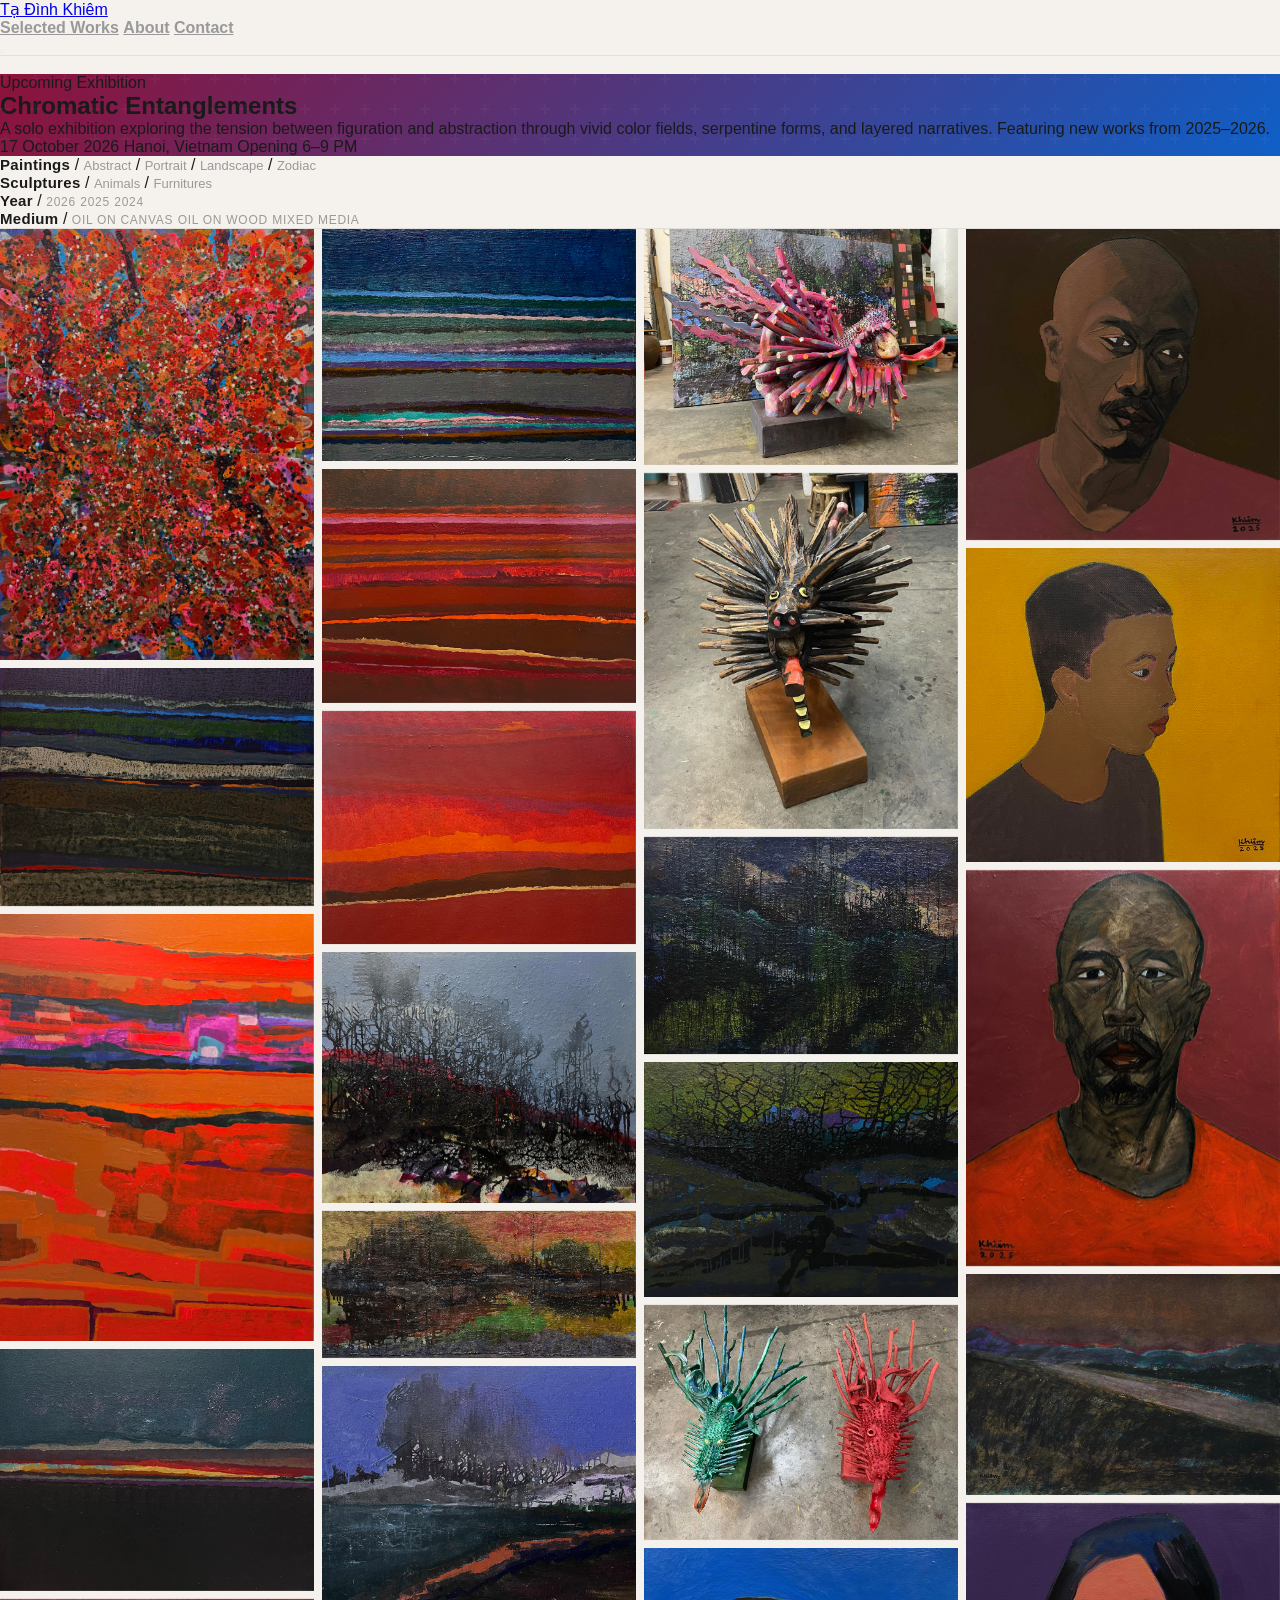
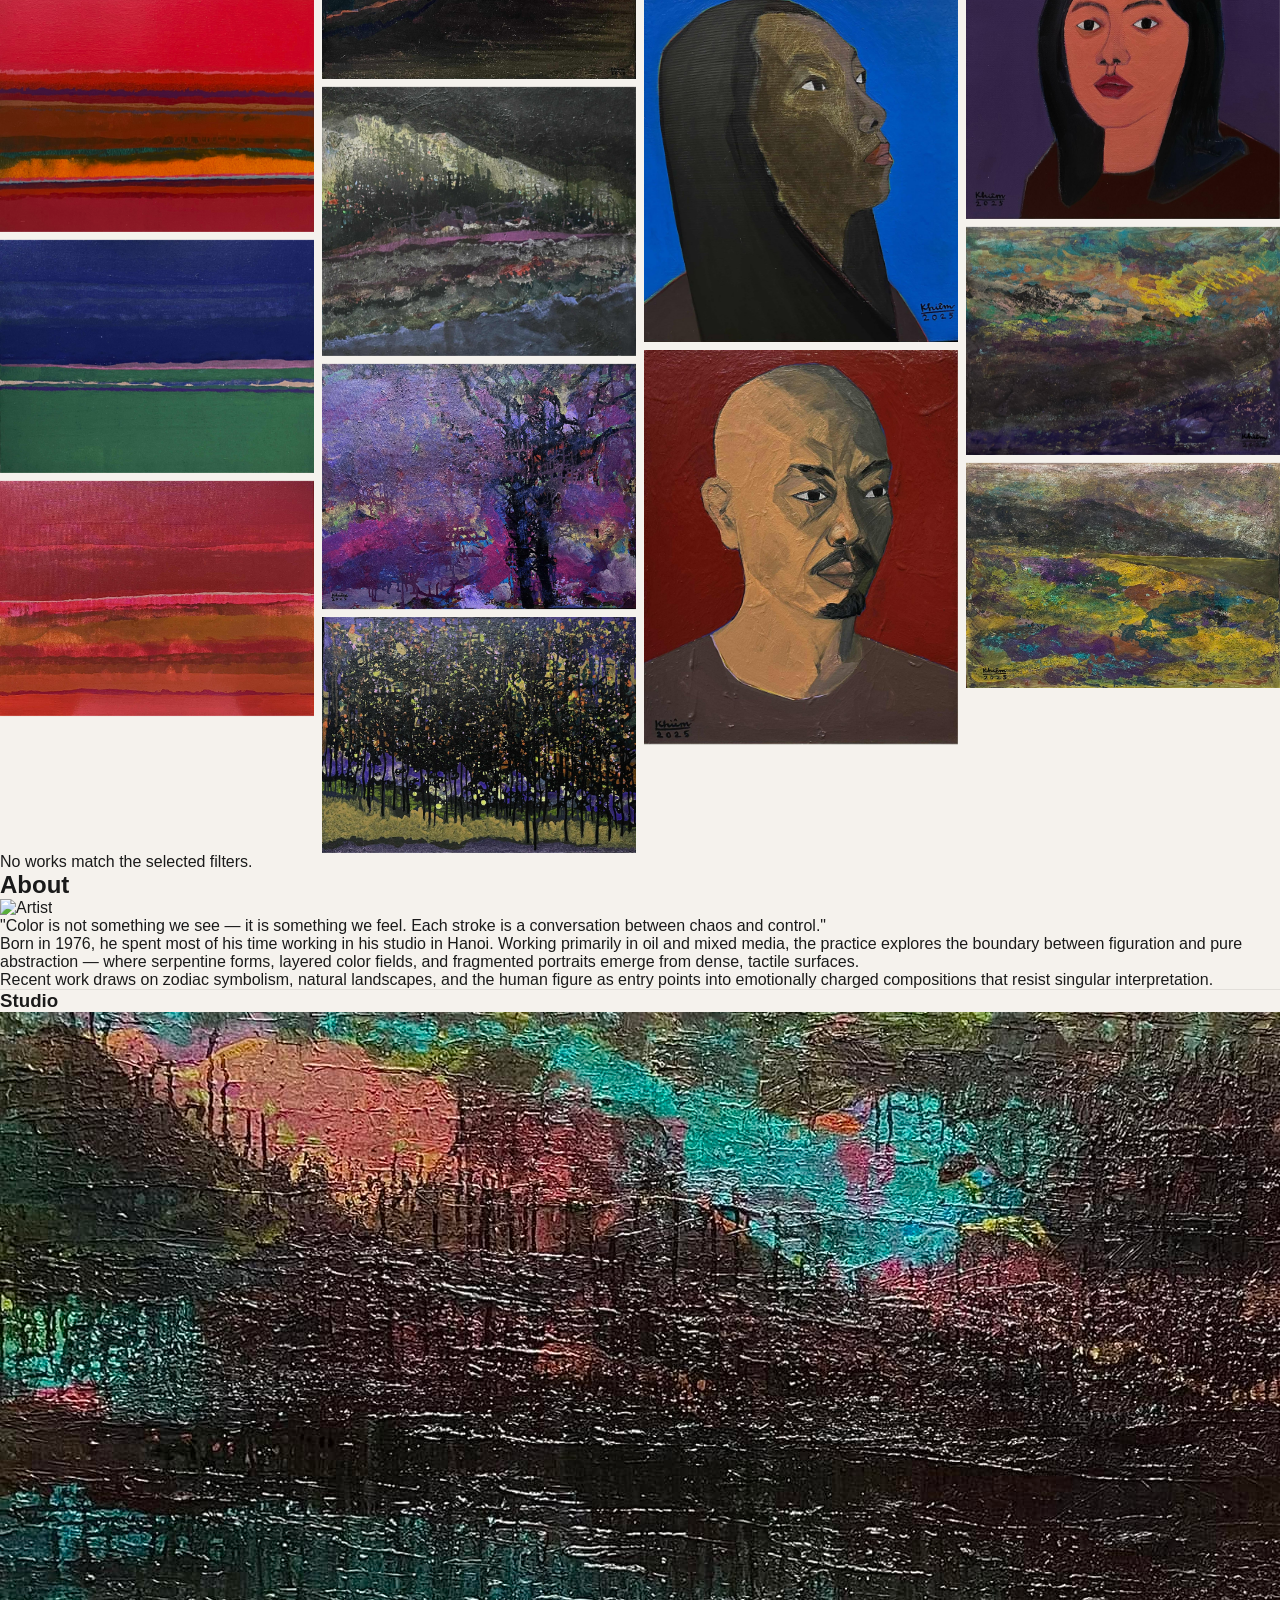
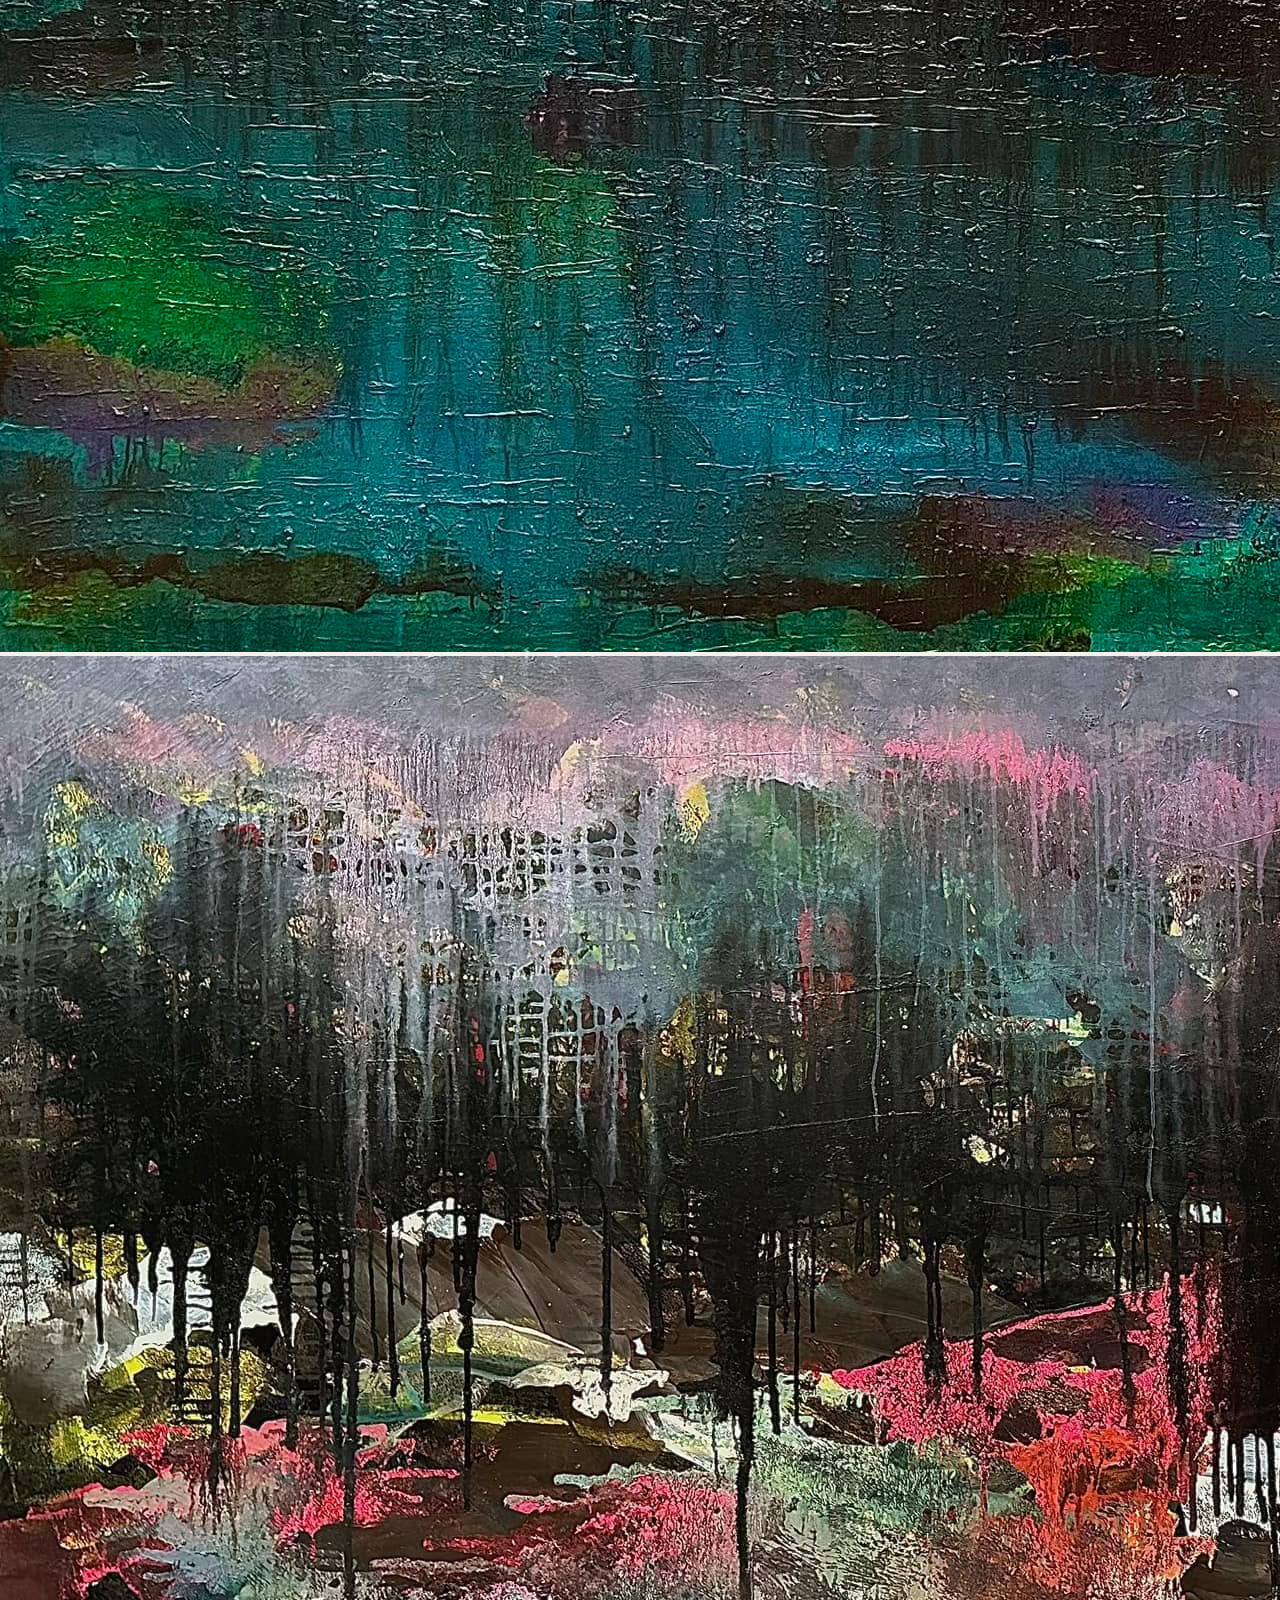
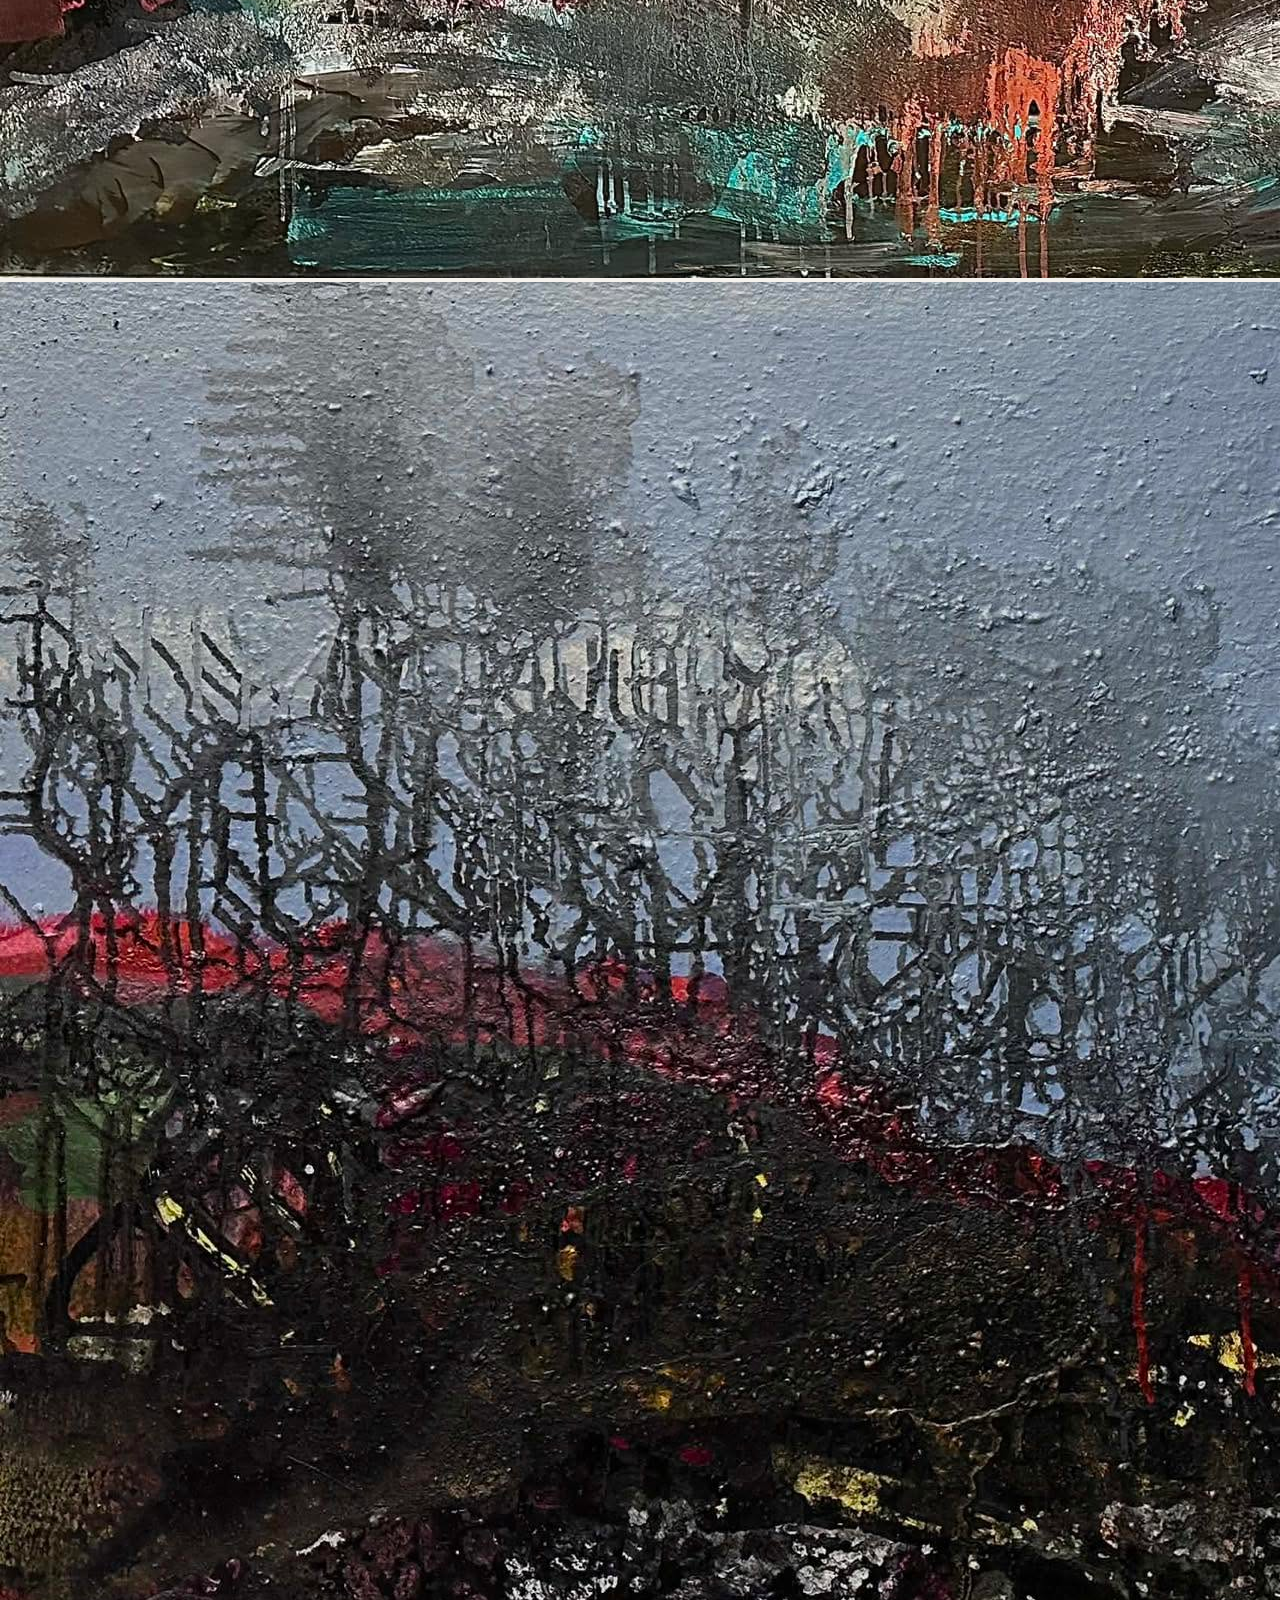
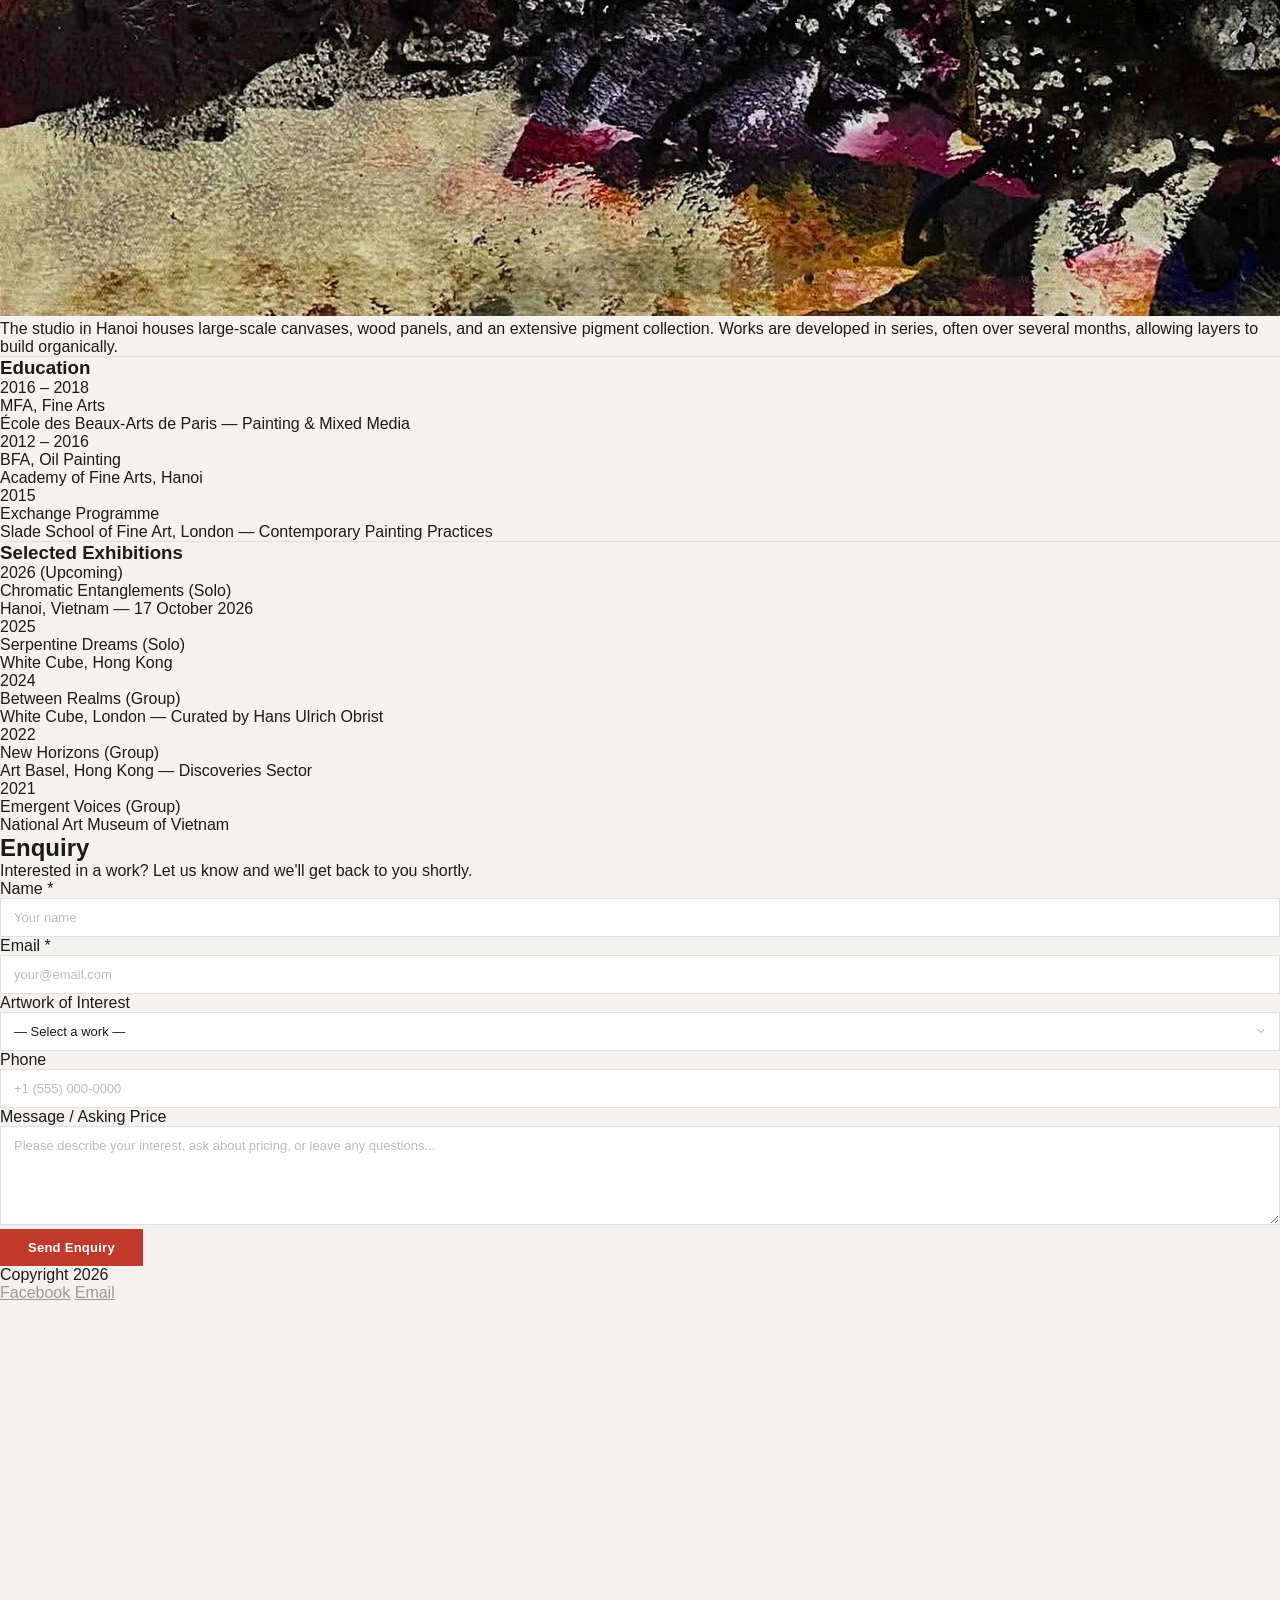
==== commit d28f3bf6: "added bio" ====
--- a/artist-full-v2.html
+++ b/artist-full-v2.html
@@ -8,7 +8,7 @@
     <script src="https://cdn.tailwindcss.com"></script>
     <script src="https://code.iconify.design/iconify-icon/1.0.7/iconify-icon.min.js"></script>
     <link
-        href="https://fonts.googleapis.com/css2?family=Merriweather+Sans:wght@300;400;500;600;700&display=swap"
+        href="https://fonts.googleapis.com/css2?family=Old+Standard+TT:wght@400;400i;700&display=swap"
         rel="stylesheet">
     <script>
         tailwind.config = { theme: { extend: { fontFamily: { merriweatherSans: ['Merriweather Sans', 'sans-serif'] } } } }
